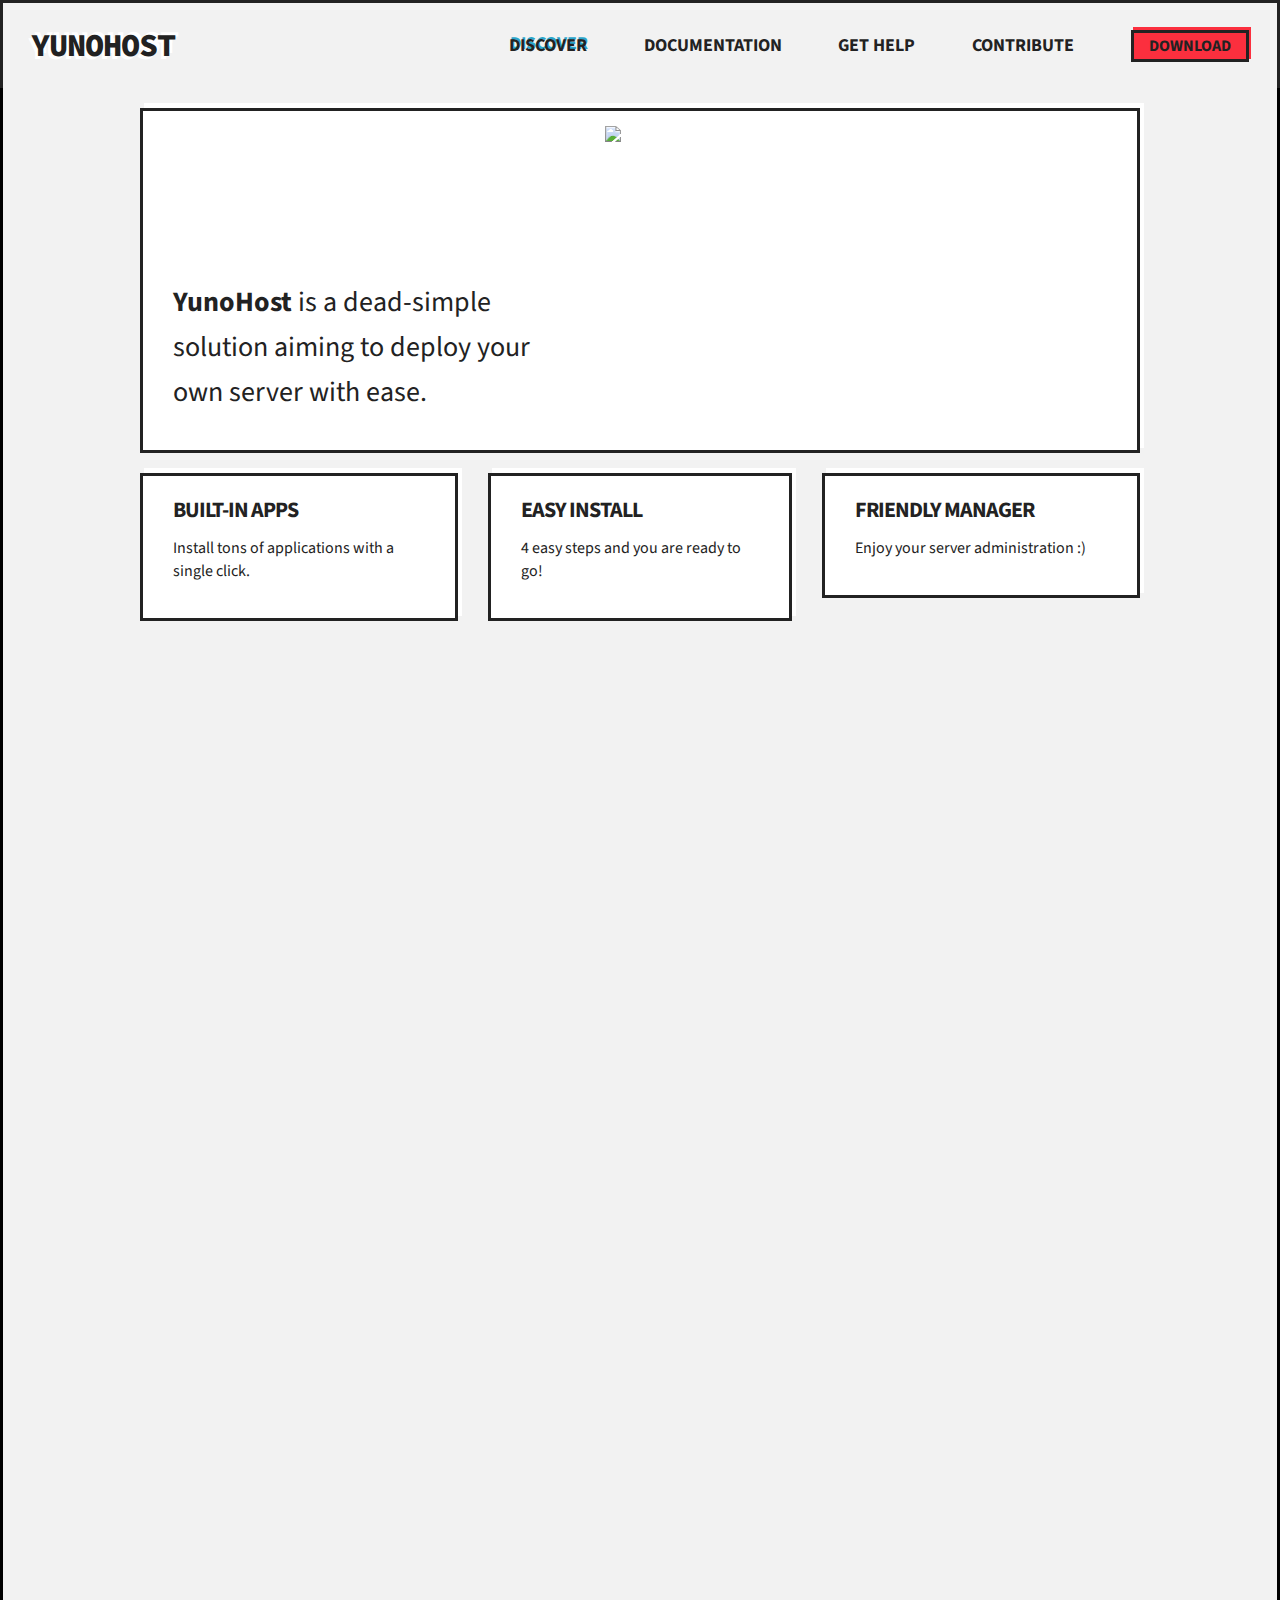
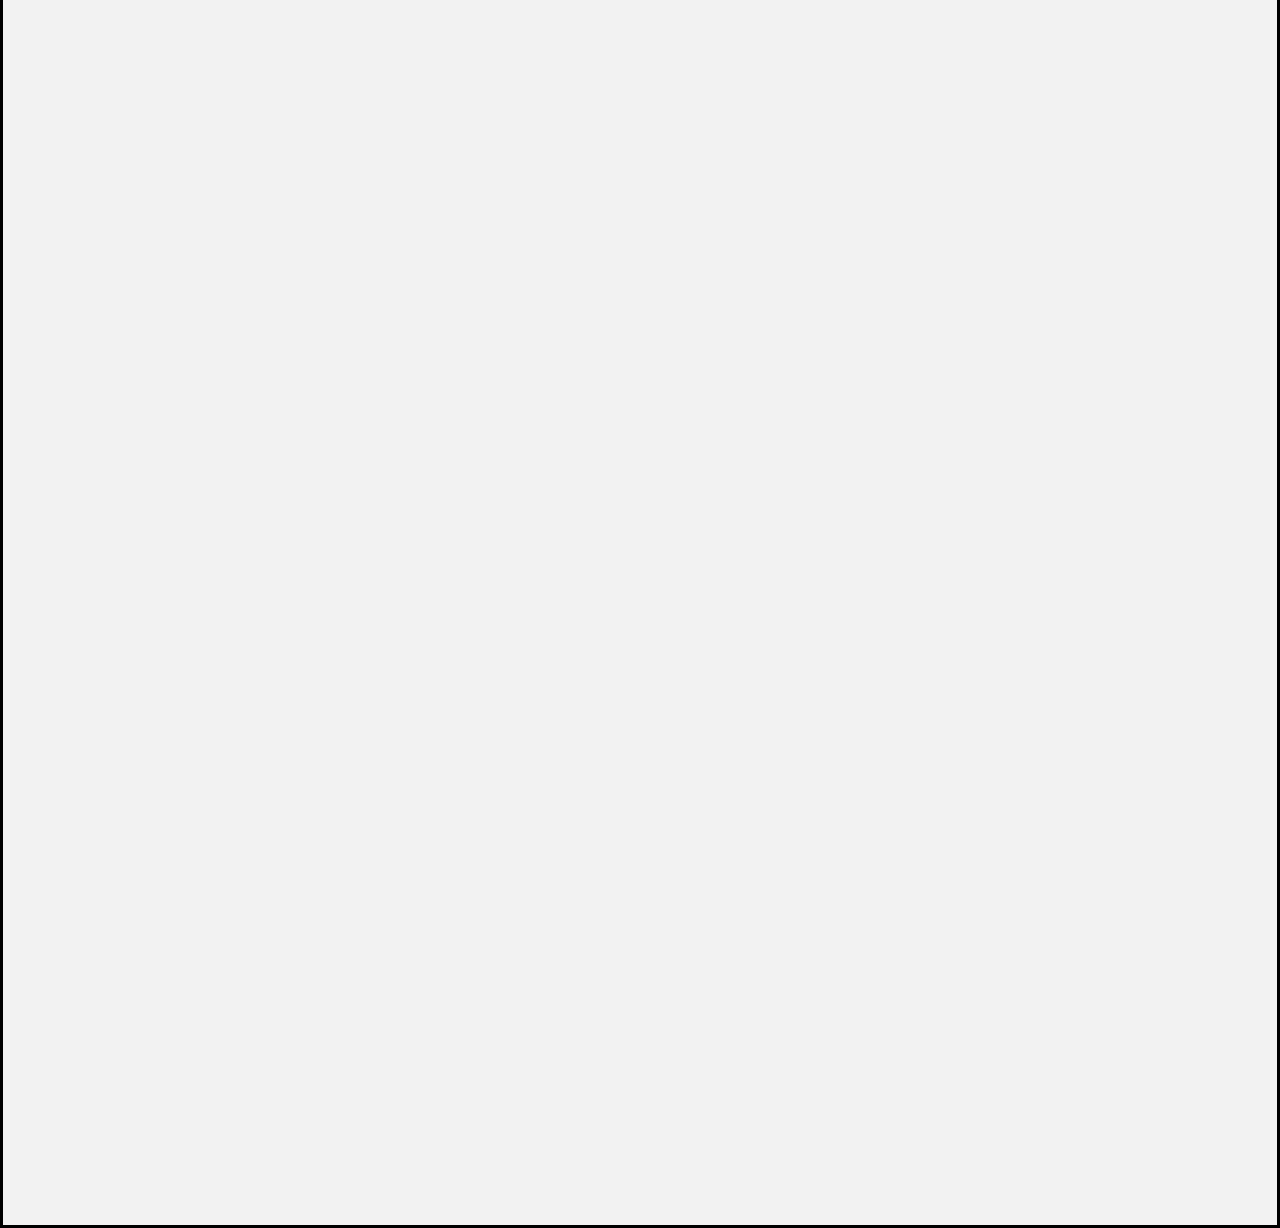
==== index.html @ bb26771c "init" ====
<!DOCTYPE html>
<!--[if IE 8]> 				 <html class="no-js lt-ie9" lang="en"> <![endif]-->
<!--[if gt IE 8]><!--> <html class="no-js" lang="en"> <!--<![endif]-->

<head>
	<meta charset="utf-8" />
  <meta name="viewport" content="width=device-width" />
  <title>Foundation 4</title>

  <link rel="stylesheet" href="stylesheets/normalize.css" />
  <link rel="stylesheet" href="stylesheets/app.css" />

  <script src="javascripts/vendor/custom.modernizr.js"></script>
</head>
<body>

    <div id="top-bar-container" class="fixed">
      <nav class="top-bar" style="">
      <ul class="title-area">
        <!-- Title Area -->
        <li class="name">
          <h1><a href="/">YUNOHOST</a></h1>
        </li>
        <!-- Remove the class "menu-icon" to get rid of menu icon. Take out "Menu" to just have icon alone -->
        <li class="toggle-topbar menu-icon"><a href="#"><span>Menu</span></a></li>
      </ul>


    <section class="top-bar-section">
        <!-- Right Nav Section -->
        <ul class="right">
          <li class="active"><a href="#">Discover</a></li>
          <li><a href="#">Documentation</a></li>
          <li><a href="#">Get help</a></li>
          <li><a href="#">Contribute</a></li>
          <li class="has-form">
            <a href="#" class="success button">Download</a>
          </li>
        </ul>
     </section>
     </nav>
    </div>

	<div class="row" id="container">
		<div class="large-12 columns white stroked">
                <div class="large-5 columns" class="padding-kill">
                    <p><span class="big"><span class="hide-fir-small"><br /><br /><br /></span><span class="bold">YunoHost</span> is a dead-simple solution aiming to deploy your own server with ease.</span></p>
                </div>
                <div class="large-7 columns" class="padding-kill">
                    <img class="margin-kill" src="http://dummyimage.com/532x470">
                </div>
                <div class="clear"></div>
		</div>
        <div class="large-4 columns" style="padding-left: 0">
            <div class="white stroked">
                <h4>Built-in apps</h4>
                <div>Install tons of applications with a single click.</div>
                <p></p>
            </div>
        </div>
        <div class="large-4 columns">
            <div class="white stroked">
                <h4>Easy install</h4>
                <div>4 easy steps and you are ready to go!</div>
                <p></p>
            </div>
        </div>
        <div class="large-4 columns" style="padding-right: 0">
            <div class="white stroked">
                <h4>Friendly manager</h4>
                <div>Enjoy your server administration :)</div>
                <p></p>
            </div>
        </div>
        <br /><br /><br /><br /><br /><br /><br />
        <br /><br /><br /><br /><br /><br /><br />
        <br /><br /><br /><br /><br /><br /><br />
        <br /><br /><br /><br /><br /><br /><br />
        <br /><br /><br /><br /><br /><br /><br />
        <br /><br /><br /><br /><br /><br /><br />
        <br /><br /><br /><br /><br /><br /><br />
        <br /><br /><br /><br /><br /><br /><br />
        <br /><br /><br /><br /><br /><br /><br />
        <br /><br /><br /><br /><br /><br /><br />
        <br /><br /><br /><br /><br /><br /><br />
        <br /><br /><br /><br /><br /><br /><br />
        <br /><br /><br /><br /><br /><br /><br />
        <br /><br /><br /><br /><br /><br /><br />
        <br /><br /><br /><br /><br /><br /><br />
        <br /><br /><br /><br /><br /><br /><br />
        <br /><br /><br /><br /><br /><br /><br />
	</div>

  <script>
  document.write('<script src=' +
  ('__proto__' in {} ? 'javascripts/vendor/zepto' : 'javascripts/vendor/jquery') +
  '.js><\/script>')
  </script>
  <script src="javascripts/foundation/foundation.js"></script>
  <script src="javascripts/foundation/foundation.section.js"></script>
  <script src="javascripts/foundation/foundation.placeholder.js"></script>
  <script src="javascripts/foundation/foundation.forms.js"></script>
  <script src="javascripts/foundation/foundation.dropdown.js"></script>
  <script src="javascripts/foundation/foundation.alerts.js"></script>
  <script src="javascripts/foundation/foundation.cookie.js"></script>
  <script src="javascripts/foundation/foundation.tooltips.js"></script>
  <script src="javascripts/foundation/foundation.reveal.js"></script>
  <script src="javascripts/foundation/foundation.magellan.js"></script>
  <script src="javascripts/foundation/foundation.orbit.js"></script>
  <script src="javascripts/foundation/foundation.joyride.js"></script>
  <script src="javascripts/foundation/foundation.topbar.js"></script>
  <script src="javascripts/foundation/foundation.clearing.js"></script>
  <script src="javascripts/all.js"></script>
  <script>
    $(document).foundation();
  </script>
</body>
</html>
---- stylesheets/app.css ----
@import url(http://fonts.googleapis.com/css?family=Source+Sans+Pro:400,200,300,300italic,200italic,400italic,600,600italic,700,700italic,900,900italic);
@import url(http://fonts.googleapis.com/css?family=Source+Code+Pro:400,200,300,500,600,700,900);
/* line 4, ../../../../../home/alexis/.gem/ruby/1.9.1/gems/zurb-foundation-4.0.4/scss/foundation/components/_global.scss */
*,
*:before,
*:after {
  -moz-box-sizing: border-box;
  -webkit-box-sizing: border-box;
  box-sizing: border-box;
}

/* line 9, ../../../../../home/alexis/.gem/ruby/1.9.1/gems/zurb-foundation-4.0.4/scss/foundation/components/_global.scss */
html,
body {
  font-size: 16px;
}

/* line 12, ../../../../../home/alexis/.gem/ruby/1.9.1/gems/zurb-foundation-4.0.4/scss/foundation/components/_global.scss */
body {
  background: white;
  color: #222222;
  padding: 0;
  margin: 0;
  font-family: "Source Sans Pro", "Helvetica Neue", "Helvetica", Helvetica, Arial, sans-serif;
  font-weight: normal;
  font-style: normal;
  line-height: 1;
  position: relative;
  -webkit-font-smoothing: antialiased;
}

/* line 28, ../../../../../home/alexis/.gem/ruby/1.9.1/gems/zurb-foundation-4.0.4/scss/foundation/components/_global.scss */
img,
object,
embed {
  max-width: 100%;
  height: auto;
}

/* line 31, ../../../../../home/alexis/.gem/ruby/1.9.1/gems/zurb-foundation-4.0.4/scss/foundation/components/_global.scss */
object,
embed {
  height: 100%;
}

/* line 32, ../../../../../home/alexis/.gem/ruby/1.9.1/gems/zurb-foundation-4.0.4/scss/foundation/components/_global.scss */
img {
  -ms-interpolation-mode: bicubic;
}

/* line 38, ../../../../../home/alexis/.gem/ruby/1.9.1/gems/zurb-foundation-4.0.4/scss/foundation/components/_global.scss */
#map_canvas img,
#map_canvas embed,
#map_canvas object,
.map_canvas img,
.map_canvas embed,
.map_canvas object {
  max-width: none !important;
}

/* line 43, ../../../../../home/alexis/.gem/ruby/1.9.1/gems/zurb-foundation-4.0.4/scss/foundation/components/_global.scss */
.left {
  float: left;
}

/* line 44, ../../../../../home/alexis/.gem/ruby/1.9.1/gems/zurb-foundation-4.0.4/scss/foundation/components/_global.scss */
.right {
  float: right;
}

/* line 45, ../../../../../home/alexis/.gem/ruby/1.9.1/gems/zurb-foundation-4.0.4/scss/foundation/components/_global.scss */
.text-left {
  text-align: left;
}

/* line 46, ../../../../../home/alexis/.gem/ruby/1.9.1/gems/zurb-foundation-4.0.4/scss/foundation/components/_global.scss */
.text-right {
  text-align: right;
}

/* line 47, ../../../../../home/alexis/.gem/ruby/1.9.1/gems/zurb-foundation-4.0.4/scss/foundation/components/_global.scss */
.text-center {
  text-align: center;
}

/* line 48, ../../../../../home/alexis/.gem/ruby/1.9.1/gems/zurb-foundation-4.0.4/scss/foundation/components/_global.scss */
.text-justify {
  text-align: justify;
}

/* line 49, ../../../../../home/alexis/.gem/ruby/1.9.1/gems/zurb-foundation-4.0.4/scss/foundation/components/_global.scss */
.hide {
  display: none;
}

/* line 52, ../../../../../home/alexis/.gem/ruby/1.9.1/gems/zurb-foundation-4.0.4/scss/foundation/components/_global.scss */
img {
  display: block;
}

/* line 59, ../../../../../home/alexis/.gem/ruby/1.9.1/gems/zurb-foundation-4.0.4/scss/foundation/components/_global.scss */
textarea {
  height: auto;
  min-height: 50px;
}

/* line 62, ../../../../../home/alexis/.gem/ruby/1.9.1/gems/zurb-foundation-4.0.4/scss/foundation/components/_global.scss */
select {
  width: 100%;
}

/* Grid HTML Classes */
/* line 105, ../../../../../home/alexis/.gem/ruby/1.9.1/gems/zurb-foundation-4.0.4/scss/foundation/components/_grid.scss */
.row {
  width: 100%;
  margin-left: auto;
  margin-right: auto;
  margin-top: 0;
  margin-bottom: 0;
  max-width: 62.5em;
  *zoom: 1;
}
/* line 168, ../../../../../home/alexis/.gem/ruby/1.9.1/gems/zurb-foundation-4.0.4/scss/foundation/_foundation-global.scss */
.row:before, .row:after {
  content: " ";
  display: table;
}
/* line 169, ../../../../../home/alexis/.gem/ruby/1.9.1/gems/zurb-foundation-4.0.4/scss/foundation/_foundation-global.scss */
.row:after {
  clear: both;
}
/* line 109, ../../../../../home/alexis/.gem/ruby/1.9.1/gems/zurb-foundation-4.0.4/scss/foundation/components/_grid.scss */
.row .column,
.row .columns {
  position: relative;
  padding-left: 0.9375em;
  padding-right: 0.9375em;
  width: 100%;
}
/* line 113, ../../../../../home/alexis/.gem/ruby/1.9.1/gems/zurb-foundation-4.0.4/scss/foundation/components/_grid.scss */
.row.collapse .column,
.row.collapse .columns {
  position: relative;
  padding-left: 0;
  padding-right: 0;
}
/* line 116, ../../../../../home/alexis/.gem/ruby/1.9.1/gems/zurb-foundation-4.0.4/scss/foundation/components/_grid.scss */
.row .row {
  width: auto;
  margin-left: -0.9375em;
  margin-right: -0.9375em;
  margin-top: 0;
  margin-bottom: 0;
  max-width: none;
  *zoom: 1;
}
/* line 168, ../../../../../home/alexis/.gem/ruby/1.9.1/gems/zurb-foundation-4.0.4/scss/foundation/_foundation-global.scss */
.row .row:before, .row .row:after {
  content: " ";
  display: table;
}
/* line 169, ../../../../../home/alexis/.gem/ruby/1.9.1/gems/zurb-foundation-4.0.4/scss/foundation/_foundation-global.scss */
.row .row:after {
  clear: both;
}
/* line 117, ../../../../../home/alexis/.gem/ruby/1.9.1/gems/zurb-foundation-4.0.4/scss/foundation/components/_grid.scss */
.row .row.collapse {
  width: auto;
  margin: 0;
  max-width: none;
  *zoom: 1;
}
/* line 168, ../../../../../home/alexis/.gem/ruby/1.9.1/gems/zurb-foundation-4.0.4/scss/foundation/_foundation-global.scss */
.row .row.collapse:before, .row .row.collapse:after {
  content: " ";
  display: table;
}
/* line 169, ../../../../../home/alexis/.gem/ruby/1.9.1/gems/zurb-foundation-4.0.4/scss/foundation/_foundation-global.scss */
.row .row.collapse:after {
  clear: both;
}

@media only screen {
  /* line 124, ../../../../../home/alexis/.gem/ruby/1.9.1/gems/zurb-foundation-4.0.4/scss/foundation/components/_grid.scss */
  .row .column,
  .row .columns {
    position: relative;
    padding-left: 0.9375em;
    padding-right: 0.9375em;
    float: left;
  }

  /* line 127, ../../../../../home/alexis/.gem/ruby/1.9.1/gems/zurb-foundation-4.0.4/scss/foundation/components/_grid.scss */
  .row .small-1 {
    position: relative;
    width: 8.33333%;
  }

  /* line 127, ../../../../../home/alexis/.gem/ruby/1.9.1/gems/zurb-foundation-4.0.4/scss/foundation/components/_grid.scss */
  .row .small-2 {
    position: relative;
    width: 16.66667%;
  }

  /* line 127, ../../../../../home/alexis/.gem/ruby/1.9.1/gems/zurb-foundation-4.0.4/scss/foundation/components/_grid.scss */
  .row .small-3 {
    position: relative;
    width: 25%;
  }

  /* line 127, ../../../../../home/alexis/.gem/ruby/1.9.1/gems/zurb-foundation-4.0.4/scss/foundation/components/_grid.scss */
  .row .small-4 {
    position: relative;
    width: 33.33333%;
  }

  /* line 127, ../../../../../home/alexis/.gem/ruby/1.9.1/gems/zurb-foundation-4.0.4/scss/foundation/components/_grid.scss */
  .row .small-5 {
    position: relative;
    width: 41.66667%;
  }

  /* line 127, ../../../../../home/alexis/.gem/ruby/1.9.1/gems/zurb-foundation-4.0.4/scss/foundation/components/_grid.scss */
  .row .small-6 {
    position: relative;
    width: 50%;
  }

  /* line 127, ../../../../../home/alexis/.gem/ruby/1.9.1/gems/zurb-foundation-4.0.4/scss/foundation/components/_grid.scss */
  .row .small-7 {
    position: relative;
    width: 58.33333%;
  }

  /* line 127, ../../../../../home/alexis/.gem/ruby/1.9.1/gems/zurb-foundation-4.0.4/scss/foundation/components/_grid.scss */
  .row .small-8 {
    position: relative;
    width: 66.66667%;
  }

  /* line 127, ../../../../../home/alexis/.gem/ruby/1.9.1/gems/zurb-foundation-4.0.4/scss/foundation/components/_grid.scss */
  .row .small-9 {
    position: relative;
    width: 75%;
  }

  /* line 127, ../../../../../home/alexis/.gem/ruby/1.9.1/gems/zurb-foundation-4.0.4/scss/foundation/components/_grid.scss */
  .row .small-10 {
    position: relative;
    width: 83.33333%;
  }

  /* line 127, ../../../../../home/alexis/.gem/ruby/1.9.1/gems/zurb-foundation-4.0.4/scss/foundation/components/_grid.scss */
  .row .small-11 {
    position: relative;
    width: 91.66667%;
  }

  /* line 127, ../../../../../home/alexis/.gem/ruby/1.9.1/gems/zurb-foundation-4.0.4/scss/foundation/components/_grid.scss */
  .row .small-12 {
    position: relative;
    width: 100%;
  }

  /* line 131, ../../../../../home/alexis/.gem/ruby/1.9.1/gems/zurb-foundation-4.0.4/scss/foundation/components/_grid.scss */
  .row .small-offset-1 {
    position: relative;
    margin-left: 8.33333%;
  }

  /* line 131, ../../../../../home/alexis/.gem/ruby/1.9.1/gems/zurb-foundation-4.0.4/scss/foundation/components/_grid.scss */
  .row .small-offset-2 {
    position: relative;
    margin-left: 16.66667%;
  }

  /* line 131, ../../../../../home/alexis/.gem/ruby/1.9.1/gems/zurb-foundation-4.0.4/scss/foundation/components/_grid.scss */
  .row .small-offset-3 {
    position: relative;
    margin-left: 25%;
  }

  /* line 131, ../../../../../home/alexis/.gem/ruby/1.9.1/gems/zurb-foundation-4.0.4/scss/foundation/components/_grid.scss */
  .row .small-offset-4 {
    position: relative;
    margin-left: 33.33333%;
  }

  /* line 131, ../../../../../home/alexis/.gem/ruby/1.9.1/gems/zurb-foundation-4.0.4/scss/foundation/components/_grid.scss */
  .row .small-offset-5 {
    position: relative;
    margin-left: 41.66667%;
  }

  /* line 131, ../../../../../home/alexis/.gem/ruby/1.9.1/gems/zurb-foundation-4.0.4/scss/foundation/components/_grid.scss */
  .row .small-offset-6 {
    position: relative;
    margin-left: 50%;
  }

  /* line 131, ../../../../../home/alexis/.gem/ruby/1.9.1/gems/zurb-foundation-4.0.4/scss/foundation/components/_grid.scss */
  .row .small-offset-7 {
    position: relative;
    margin-left: 58.33333%;
  }

  /* line 131, ../../../../../home/alexis/.gem/ruby/1.9.1/gems/zurb-foundation-4.0.4/scss/foundation/components/_grid.scss */
  .row .small-offset-8 {
    position: relative;
    margin-left: 66.66667%;
  }

  /* line 131, ../../../../../home/alexis/.gem/ruby/1.9.1/gems/zurb-foundation-4.0.4/scss/foundation/components/_grid.scss */
  .row .small-offset-9 {
    position: relative;
    margin-left: 75%;
  }

  /* line 131, ../../../../../home/alexis/.gem/ruby/1.9.1/gems/zurb-foundation-4.0.4/scss/foundation/components/_grid.scss */
  .row .small-offset-10 {
    position: relative;
    margin-left: 83.33333%;
  }

  /* line 134, ../../../../../home/alexis/.gem/ruby/1.9.1/gems/zurb-foundation-4.0.4/scss/foundation/components/_grid.scss */
  [class*="column"] + [class*="column"]:last-child {
    float: right;
  }

  /* line 135, ../../../../../home/alexis/.gem/ruby/1.9.1/gems/zurb-foundation-4.0.4/scss/foundation/components/_grid.scss */
  [class*="column"] + [class*="column"].end {
    float: left;
  }

  /* line 138, ../../../../../home/alexis/.gem/ruby/1.9.1/gems/zurb-foundation-4.0.4/scss/foundation/components/_grid.scss */
  .column.small-centered,
  .columns.small-centered {
    position: relative;
    margin-left: auto;
    margin-right: auto;
    float: none;
  }
}
/* Styles for screens that are atleast 768px; */
@media only screen and (min-width: 48em) {
  /* line 145, ../../../../../home/alexis/.gem/ruby/1.9.1/gems/zurb-foundation-4.0.4/scss/foundation/components/_grid.scss */
  .row .large-1 {
    position: relative;
    width: 8.33333%;
  }

  /* line 145, ../../../../../home/alexis/.gem/ruby/1.9.1/gems/zurb-foundation-4.0.4/scss/foundation/components/_grid.scss */
  .row .large-2 {
    position: relative;
    width: 16.66667%;
  }

  /* line 145, ../../../../../home/alexis/.gem/ruby/1.9.1/gems/zurb-foundation-4.0.4/scss/foundation/components/_grid.scss */
  .row .large-3 {
    position: relative;
    width: 25%;
  }

  /* line 145, ../../../../../home/alexis/.gem/ruby/1.9.1/gems/zurb-foundation-4.0.4/scss/foundation/components/_grid.scss */
  .row .large-4 {
    position: relative;
    width: 33.33333%;
  }

  /* line 145, ../../../../../home/alexis/.gem/ruby/1.9.1/gems/zurb-foundation-4.0.4/scss/foundation/components/_grid.scss */
  .row .large-5 {
    position: relative;
    width: 41.66667%;
  }

  /* line 145, ../../../../../home/alexis/.gem/ruby/1.9.1/gems/zurb-foundation-4.0.4/scss/foundation/components/_grid.scss */
  .row .large-6 {
    position: relative;
    width: 50%;
  }

  /* line 145, ../../../../../home/alexis/.gem/ruby/1.9.1/gems/zurb-foundation-4.0.4/scss/foundation/components/_grid.scss */
  .row .large-7 {
    position: relative;
    width: 58.33333%;
  }

  /* line 145, ../../../../../home/alexis/.gem/ruby/1.9.1/gems/zurb-foundation-4.0.4/scss/foundation/components/_grid.scss */
  .row .large-8 {
    position: relative;
    width: 66.66667%;
  }

  /* line 145, ../../../../../home/alexis/.gem/ruby/1.9.1/gems/zurb-foundation-4.0.4/scss/foundation/components/_grid.scss */
  .row .large-9 {
    position: relative;
    width: 75%;
  }

  /* line 145, ../../../../../home/alexis/.gem/ruby/1.9.1/gems/zurb-foundation-4.0.4/scss/foundation/components/_grid.scss */
  .row .large-10 {
    position: relative;
    width: 83.33333%;
  }

  /* line 145, ../../../../../home/alexis/.gem/ruby/1.9.1/gems/zurb-foundation-4.0.4/scss/foundation/components/_grid.scss */
  .row .large-11 {
    position: relative;
    width: 91.66667%;
  }

  /* line 145, ../../../../../home/alexis/.gem/ruby/1.9.1/gems/zurb-foundation-4.0.4/scss/foundation/components/_grid.scss */
  .row .large-12 {
    position: relative;
    width: 100%;
  }

  /* line 149, ../../../../../home/alexis/.gem/ruby/1.9.1/gems/zurb-foundation-4.0.4/scss/foundation/components/_grid.scss */
  .row .large-offset-1 {
    position: relative;
    margin-left: 8.33333%;
  }

  /* line 149, ../../../../../home/alexis/.gem/ruby/1.9.1/gems/zurb-foundation-4.0.4/scss/foundation/components/_grid.scss */
  .row .large-offset-2 {
    position: relative;
    margin-left: 16.66667%;
  }

  /* line 149, ../../../../../home/alexis/.gem/ruby/1.9.1/gems/zurb-foundation-4.0.4/scss/foundation/components/_grid.scss */
  .row .large-offset-3 {
    position: relative;
    margin-left: 25%;
  }

  /* line 149, ../../../../../home/alexis/.gem/ruby/1.9.1/gems/zurb-foundation-4.0.4/scss/foundation/components/_grid.scss */
  .row .large-offset-4 {
    position: relative;
    margin-left: 33.33333%;
  }

  /* line 149, ../../../../../home/alexis/.gem/ruby/1.9.1/gems/zurb-foundation-4.0.4/scss/foundation/components/_grid.scss */
  .row .large-offset-5 {
    position: relative;
    margin-left: 41.66667%;
  }

  /* line 149, ../../../../../home/alexis/.gem/ruby/1.9.1/gems/zurb-foundation-4.0.4/scss/foundation/components/_grid.scss */
  .row .large-offset-6 {
    position: relative;
    margin-left: 50%;
  }

  /* line 149, ../../../../../home/alexis/.gem/ruby/1.9.1/gems/zurb-foundation-4.0.4/scss/foundation/components/_grid.scss */
  .row .large-offset-7 {
    position: relative;
    margin-left: 58.33333%;
  }

  /* line 149, ../../../../../home/alexis/.gem/ruby/1.9.1/gems/zurb-foundation-4.0.4/scss/foundation/components/_grid.scss */
  .row .large-offset-8 {
    position: relative;
    margin-left: 66.66667%;
  }

  /* line 149, ../../../../../home/alexis/.gem/ruby/1.9.1/gems/zurb-foundation-4.0.4/scss/foundation/components/_grid.scss */
  .row .large-offset-9 {
    position: relative;
    margin-left: 75%;
  }

  /* line 149, ../../../../../home/alexis/.gem/ruby/1.9.1/gems/zurb-foundation-4.0.4/scss/foundation/components/_grid.scss */
  .row .large-offset-10 {
    position: relative;
    margin-left: 83.33333%;
  }

  /* line 153, ../../../../../home/alexis/.gem/ruby/1.9.1/gems/zurb-foundation-4.0.4/scss/foundation/components/_grid.scss */
  .push-2 {
    position: relative;
    left: 16.66667%;
    right: auto;
  }

  /* line 154, ../../../../../home/alexis/.gem/ruby/1.9.1/gems/zurb-foundation-4.0.4/scss/foundation/components/_grid.scss */
  .pull-2 {
    position: relative;
    right: 16.66667%;
    left: auto;
  }

  /* line 153, ../../../../../home/alexis/.gem/ruby/1.9.1/gems/zurb-foundation-4.0.4/scss/foundation/components/_grid.scss */
  .push-3 {
    position: relative;
    left: 25%;
    right: auto;
  }

  /* line 154, ../../../../../home/alexis/.gem/ruby/1.9.1/gems/zurb-foundation-4.0.4/scss/foundation/components/_grid.scss */
  .pull-3 {
    position: relative;
    right: 25%;
    left: auto;
  }

  /* line 153, ../../../../../home/alexis/.gem/ruby/1.9.1/gems/zurb-foundation-4.0.4/scss/foundation/components/_grid.scss */
  .push-4 {
    position: relative;
    left: 33.33333%;
    right: auto;
  }

  /* line 154, ../../../../../home/alexis/.gem/ruby/1.9.1/gems/zurb-foundation-4.0.4/scss/foundation/components/_grid.scss */
  .pull-4 {
    position: relative;
    right: 33.33333%;
    left: auto;
  }

  /* line 153, ../../../../../home/alexis/.gem/ruby/1.9.1/gems/zurb-foundation-4.0.4/scss/foundation/components/_grid.scss */
  .push-5 {
    position: relative;
    left: 41.66667%;
    right: auto;
  }

  /* line 154, ../../../../../home/alexis/.gem/ruby/1.9.1/gems/zurb-foundation-4.0.4/scss/foundation/components/_grid.scss */
  .pull-5 {
    position: relative;
    right: 41.66667%;
    left: auto;
  }

  /* line 153, ../../../../../home/alexis/.gem/ruby/1.9.1/gems/zurb-foundation-4.0.4/scss/foundation/components/_grid.scss */
  .push-6 {
    position: relative;
    left: 50%;
    right: auto;
  }

  /* line 154, ../../../../../home/alexis/.gem/ruby/1.9.1/gems/zurb-foundation-4.0.4/scss/foundation/components/_grid.scss */
  .pull-6 {
    position: relative;
    right: 50%;
    left: auto;
  }

  /* line 153, ../../../../../home/alexis/.gem/ruby/1.9.1/gems/zurb-foundation-4.0.4/scss/foundation/components/_grid.scss */
  .push-7 {
    position: relative;
    left: 58.33333%;
    right: auto;
  }

  /* line 154, ../../../../../home/alexis/.gem/ruby/1.9.1/gems/zurb-foundation-4.0.4/scss/foundation/components/_grid.scss */
  .pull-7 {
    position: relative;
    right: 58.33333%;
    left: auto;
  }

  /* line 153, ../../../../../home/alexis/.gem/ruby/1.9.1/gems/zurb-foundation-4.0.4/scss/foundation/components/_grid.scss */
  .push-8 {
    position: relative;
    left: 66.66667%;
    right: auto;
  }

  /* line 154, ../../../../../home/alexis/.gem/ruby/1.9.1/gems/zurb-foundation-4.0.4/scss/foundation/components/_grid.scss */
  .pull-8 {
    position: relative;
    right: 66.66667%;
    left: auto;
  }

  /* line 153, ../../../../../home/alexis/.gem/ruby/1.9.1/gems/zurb-foundation-4.0.4/scss/foundation/components/_grid.scss */
  .push-9 {
    position: relative;
    left: 75%;
    right: auto;
  }

  /* line 154, ../../../../../home/alexis/.gem/ruby/1.9.1/gems/zurb-foundation-4.0.4/scss/foundation/components/_grid.scss */
  .pull-9 {
    position: relative;
    right: 75%;
    left: auto;
  }

  /* line 153, ../../../../../home/alexis/.gem/ruby/1.9.1/gems/zurb-foundation-4.0.4/scss/foundation/components/_grid.scss */
  .push-10 {
    position: relative;
    left: 83.33333%;
    right: auto;
  }

  /* line 154, ../../../../../home/alexis/.gem/ruby/1.9.1/gems/zurb-foundation-4.0.4/scss/foundation/components/_grid.scss */
  .pull-10 {
    position: relative;
    right: 83.33333%;
    left: auto;
  }

  /* line 158, ../../../../../home/alexis/.gem/ruby/1.9.1/gems/zurb-foundation-4.0.4/scss/foundation/components/_grid.scss */
  .small-push-2 {
    left: inherit;
  }

  /* line 159, ../../../../../home/alexis/.gem/ruby/1.9.1/gems/zurb-foundation-4.0.4/scss/foundation/components/_grid.scss */
  .small-pull-2 {
    right: inherit;
  }

  /* line 158, ../../../../../home/alexis/.gem/ruby/1.9.1/gems/zurb-foundation-4.0.4/scss/foundation/components/_grid.scss */
  .small-push-3 {
    left: inherit;
  }

  /* line 159, ../../../../../home/alexis/.gem/ruby/1.9.1/gems/zurb-foundation-4.0.4/scss/foundation/components/_grid.scss */
  .small-pull-3 {
    right: inherit;
  }

  /* line 158, ../../../../../home/alexis/.gem/ruby/1.9.1/gems/zurb-foundation-4.0.4/scss/foundation/components/_grid.scss */
  .small-push-4 {
    left: inherit;
  }

  /* line 159, ../../../../../home/alexis/.gem/ruby/1.9.1/gems/zurb-foundation-4.0.4/scss/foundation/components/_grid.scss */
  .small-pull-4 {
    right: inherit;
  }

  /* line 158, ../../../../../home/alexis/.gem/ruby/1.9.1/gems/zurb-foundation-4.0.4/scss/foundation/components/_grid.scss */
  .small-push-5 {
    left: inherit;
  }

  /* line 159, ../../../../../home/alexis/.gem/ruby/1.9.1/gems/zurb-foundation-4.0.4/scss/foundation/components/_grid.scss */
  .small-pull-5 {
    right: inherit;
  }

  /* line 158, ../../../../../home/alexis/.gem/ruby/1.9.1/gems/zurb-foundation-4.0.4/scss/foundation/components/_grid.scss */
  .small-push-6 {
    left: inherit;
  }

  /* line 159, ../../../../../home/alexis/.gem/ruby/1.9.1/gems/zurb-foundation-4.0.4/scss/foundation/components/_grid.scss */
  .small-pull-6 {
    right: inherit;
  }

  /* line 158, ../../../../../home/alexis/.gem/ruby/1.9.1/gems/zurb-foundation-4.0.4/scss/foundation/components/_grid.scss */
  .small-push-7 {
    left: inherit;
  }

  /* line 159, ../../../../../home/alexis/.gem/ruby/1.9.1/gems/zurb-foundation-4.0.4/scss/foundation/components/_grid.scss */
  .small-pull-7 {
    right: inherit;
  }

  /* line 158, ../../../../../home/alexis/.gem/ruby/1.9.1/gems/zurb-foundation-4.0.4/scss/foundation/components/_grid.scss */
  .small-push-8 {
    left: inherit;
  }

  /* line 159, ../../../../../home/alexis/.gem/ruby/1.9.1/gems/zurb-foundation-4.0.4/scss/foundation/components/_grid.scss */
  .small-pull-8 {
    right: inherit;
  }

  /* line 158, ../../../../../home/alexis/.gem/ruby/1.9.1/gems/zurb-foundation-4.0.4/scss/foundation/components/_grid.scss */
  .small-push-9 {
    left: inherit;
  }

  /* line 159, ../../../../../home/alexis/.gem/ruby/1.9.1/gems/zurb-foundation-4.0.4/scss/foundation/components/_grid.scss */
  .small-pull-9 {
    right: inherit;
  }

  /* line 158, ../../../../../home/alexis/.gem/ruby/1.9.1/gems/zurb-foundation-4.0.4/scss/foundation/components/_grid.scss */
  .small-push-10 {
    left: inherit;
  }

  /* line 159, ../../../../../home/alexis/.gem/ruby/1.9.1/gems/zurb-foundation-4.0.4/scss/foundation/components/_grid.scss */
  .small-pull-10 {
    right: inherit;
  }

  /* line 163, ../../../../../home/alexis/.gem/ruby/1.9.1/gems/zurb-foundation-4.0.4/scss/foundation/components/_grid.scss */
  .column.large-centered,
  .columns.large-centered {
    position: relative;
    margin-left: auto;
    margin-right: auto;
    float: none;
  }
}
/* Foundation Visibility HTML Classes */
@media only screen {
  /* line 9, ../../../../../home/alexis/.gem/ruby/1.9.1/gems/zurb-foundation-4.0.4/scss/foundation/components/_visibility.scss */
  .show-for-small,
  .show-for-medium-down,
  .show-for-large-down {
    display: inherit !important;
  }

  /* line 15, ../../../../../home/alexis/.gem/ruby/1.9.1/gems/zurb-foundation-4.0.4/scss/foundation/components/_visibility.scss */
  .show-for-medium,
  .show-for-medium-up,
  .show-for-large,
  .show-for-large-up,
  .show-for-xlarge {
    display: none !important;
  }

  /* line 21, ../../../../../home/alexis/.gem/ruby/1.9.1/gems/zurb-foundation-4.0.4/scss/foundation/components/_visibility.scss */
  .hide-for-medium,
  .hide-for-medium-up,
  .hide-for-large,
  .hide-for-large-up,
  .hide-for-xlarge {
    display: inherit !important;
  }

  /* line 25, ../../../../../home/alexis/.gem/ruby/1.9.1/gems/zurb-foundation-4.0.4/scss/foundation/components/_visibility.scss */
  .hide-for-small,
  .hide-for-medium-down,
  .hide-for-large-down {
    display: none !important;
  }
}
/* Medium Displays: 768px - 1279px */
@media only screen and (min-width: 48em) {
  /* line 33, ../../../../../home/alexis/.gem/ruby/1.9.1/gems/zurb-foundation-4.0.4/scss/foundation/components/_visibility.scss */
  .show-for-medium,
  .show-for-medium-down,
  .show-for-medium-up,
  .show-for-large-down {
    display: inherit !important;
  }

  /* line 37, ../../../../../home/alexis/.gem/ruby/1.9.1/gems/zurb-foundation-4.0.4/scss/foundation/components/_visibility.scss */
  .show-for-small,
  .show-for-large,
  .show-for-large-up {
    display: none !important;
  }

  /* line 41, ../../../../../home/alexis/.gem/ruby/1.9.1/gems/zurb-foundation-4.0.4/scss/foundation/components/_visibility.scss */
  .hide-for-small,
  .hide-for-large,
  .hide-for-large-up {
    display: inherit !important;
  }

  /* line 46, ../../../../../home/alexis/.gem/ruby/1.9.1/gems/zurb-foundation-4.0.4/scss/foundation/components/_visibility.scss */
  .hide-for-medium,
  .hide-for-medium-down,
  .hide-for-medium-up,
  .hide-for-large-down {
    display: none !important;
  }
}
/* Large Displays: 1280px - 1440px */
@media only screen and (min-width: 80em) {
  /* line 55, ../../../../../home/alexis/.gem/ruby/1.9.1/gems/zurb-foundation-4.0.4/scss/foundation/components/_visibility.scss */
  .show-for-medium-down,
  .show-for-medium-up,
  .show-for-large,
  .show-for-large-down,
  .show-for-large-up {
    display: inherit !important;
  }

  /* line 58, ../../../../../home/alexis/.gem/ruby/1.9.1/gems/zurb-foundation-4.0.4/scss/foundation/components/_visibility.scss */
  .show-for-small,
  .show-for-medium {
    display: none !important;
  }

  /* line 61, ../../../../../home/alexis/.gem/ruby/1.9.1/gems/zurb-foundation-4.0.4/scss/foundation/components/_visibility.scss */
  .hide-for-small,
  .hide-for-medium {
    display: inherit !important;
  }

  /* line 67, ../../../../../home/alexis/.gem/ruby/1.9.1/gems/zurb-foundation-4.0.4/scss/foundation/components/_visibility.scss */
  .hide-for-medium-down,
  .hide-for-medium-up,
  .hide-for-large,
  .hide-for-large-down,
  .hide-for-large-up {
    display: none !important;
  }
}
/* X-Large Displays: 1400px and up */
@media only screen and (min-width: 90em) {
  /* line 74, ../../../../../home/alexis/.gem/ruby/1.9.1/gems/zurb-foundation-4.0.4/scss/foundation/components/_visibility.scss */
  .show-for-medium-up,
  .show-for-large-up {
    display: inherit !important;
  }

  /* line 80, ../../../../../home/alexis/.gem/ruby/1.9.1/gems/zurb-foundation-4.0.4/scss/foundation/components/_visibility.scss */
  .show-for-small,
  .show-for-medium,
  .show-for-medium-down,
  .show-for-large-down,
  .show-for-large {
    display: none !important;
  }

  /* line 84, ../../../../../home/alexis/.gem/ruby/1.9.1/gems/zurb-foundation-4.0.4/scss/foundation/components/_visibility.scss */
  .hide-for-small,
  .hide-for-medium,
  .hide-for-large {
    display: inherit !important;
  }

  /* line 89, ../../../../../home/alexis/.gem/ruby/1.9.1/gems/zurb-foundation-4.0.4/scss/foundation/components/_visibility.scss */
  .hide-for-medium-down,
  .hide-for-medium-up,
  .hide-for-large-down,
  .hide-for-large-up {
    display: none !important;
  }
}
/* Orientation targeting */
/* line 95, ../../../../../home/alexis/.gem/ruby/1.9.1/gems/zurb-foundation-4.0.4/scss/foundation/components/_visibility.scss */
.show-for-landscape,
.hide-for-portrait {
  display: inherit !important;
}

/* line 97, ../../../../../home/alexis/.gem/ruby/1.9.1/gems/zurb-foundation-4.0.4/scss/foundation/components/_visibility.scss */
.hide-for-landscape,
.show-for-portrait {
  display: none !important;
}

@media screen and (orientation: landscape) {
  /* line 101, ../../../../../home/alexis/.gem/ruby/1.9.1/gems/zurb-foundation-4.0.4/scss/foundation/components/_visibility.scss */
  .show-for-landscape,
  .hide-for-portrait {
    display: inherit !important;
  }

  /* line 103, ../../../../../home/alexis/.gem/ruby/1.9.1/gems/zurb-foundation-4.0.4/scss/foundation/components/_visibility.scss */
  .hide-for-landscape,
  .show-for-portrait {
    display: none !important;
  }
}
@media screen and (orientation: portrait) {
  /* line 108, ../../../../../home/alexis/.gem/ruby/1.9.1/gems/zurb-foundation-4.0.4/scss/foundation/components/_visibility.scss */
  .show-for-portrait,
  .hide-for-landscape {
    display: inherit !important;
  }

  /* line 110, ../../../../../home/alexis/.gem/ruby/1.9.1/gems/zurb-foundation-4.0.4/scss/foundation/components/_visibility.scss */
  .hide-for-portrait,
  .show-for-landscape {
    display: none !important;
  }
}
/* Touch-enabled device targeting */
/* line 114, ../../../../../home/alexis/.gem/ruby/1.9.1/gems/zurb-foundation-4.0.4/scss/foundation/components/_visibility.scss */
.show-for-touch {
  display: none !important;
}

/* line 115, ../../../../../home/alexis/.gem/ruby/1.9.1/gems/zurb-foundation-4.0.4/scss/foundation/components/_visibility.scss */
.hide-for-touch {
  display: inherit !important;
}

/* line 116, ../../../../../home/alexis/.gem/ruby/1.9.1/gems/zurb-foundation-4.0.4/scss/foundation/components/_visibility.scss */
.touch .show-for-touch {
  display: inherit !important;
}

/* line 117, ../../../../../home/alexis/.gem/ruby/1.9.1/gems/zurb-foundation-4.0.4/scss/foundation/components/_visibility.scss */
.touch .hide-for-touch {
  display: none !important;
}

/* Foundation Block Grids for below small breakpoint */
@media only screen {
  /* line 47, ../../../../../home/alexis/.gem/ruby/1.9.1/gems/zurb-foundation-4.0.4/scss/foundation/components/_block-grid.scss */
  [class*="block-grid-"] {
    display: block;
    overflow: hidden;
    padding: 0;
    margin: 0 -10px;
  }
  /* line 26, ../../../../../home/alexis/.gem/ruby/1.9.1/gems/zurb-foundation-4.0.4/scss/foundation/components/_block-grid.scss */
  [class*="block-grid-"] > li {
    display: block;
    height: auto;
    float: left;
    padding: 0 10px 10px;
  }

  /* line 35, ../../../../../home/alexis/.gem/ruby/1.9.1/gems/zurb-foundation-4.0.4/scss/foundation/components/_block-grid.scss */
  .small-block-grid-1 > li {
    width: 100%;
    padding: 0 10px 10px;
  }
  /* line 39, ../../../../../home/alexis/.gem/ruby/1.9.1/gems/zurb-foundation-4.0.4/scss/foundation/components/_block-grid.scss */
  .small-block-grid-1:nth-of-type(1n+1) {
    clear: both;
  }

  /* line 35, ../../../../../home/alexis/.gem/ruby/1.9.1/gems/zurb-foundation-4.0.4/scss/foundation/components/_block-grid.scss */
  .small-block-grid-2 > li {
    width: 50%;
    padding: 0 10px 10px;
  }
  /* line 39, ../../../../../home/alexis/.gem/ruby/1.9.1/gems/zurb-foundation-4.0.4/scss/foundation/components/_block-grid.scss */
  .small-block-grid-2:nth-of-type(2n+1) {
    clear: both;
  }

  /* line 35, ../../../../../home/alexis/.gem/ruby/1.9.1/gems/zurb-foundation-4.0.4/scss/foundation/components/_block-grid.scss */
  .small-block-grid-3 > li {
    width: 33.33333%;
    padding: 0 10px 10px;
  }
  /* line 39, ../../../../../home/alexis/.gem/ruby/1.9.1/gems/zurb-foundation-4.0.4/scss/foundation/components/_block-grid.scss */
  .small-block-grid-3:nth-of-type(3n+1) {
    clear: both;
  }

  /* line 35, ../../../../../home/alexis/.gem/ruby/1.9.1/gems/zurb-foundation-4.0.4/scss/foundation/components/_block-grid.scss */
  .small-block-grid-4 > li {
    width: 25%;
    padding: 0 10px 10px;
  }
  /* line 39, ../../../../../home/alexis/.gem/ruby/1.9.1/gems/zurb-foundation-4.0.4/scss/foundation/components/_block-grid.scss */
  .small-block-grid-4:nth-of-type(4n+1) {
    clear: both;
  }

  /* line 35, ../../../../../home/alexis/.gem/ruby/1.9.1/gems/zurb-foundation-4.0.4/scss/foundation/components/_block-grid.scss */
  .small-block-grid-5 > li {
    width: 20%;
    padding: 0 10px 10px;
  }
  /* line 39, ../../../../../home/alexis/.gem/ruby/1.9.1/gems/zurb-foundation-4.0.4/scss/foundation/components/_block-grid.scss */
  .small-block-grid-5:nth-of-type(5n+1) {
    clear: both;
  }

  /* line 35, ../../../../../home/alexis/.gem/ruby/1.9.1/gems/zurb-foundation-4.0.4/scss/foundation/components/_block-grid.scss */
  .small-block-grid-6 > li {
    width: 16.66667%;
    padding: 0 10px 10px;
  }
  /* line 39, ../../../../../home/alexis/.gem/ruby/1.9.1/gems/zurb-foundation-4.0.4/scss/foundation/components/_block-grid.scss */
  .small-block-grid-6:nth-of-type(6n+1) {
    clear: both;
  }

  /* line 35, ../../../../../home/alexis/.gem/ruby/1.9.1/gems/zurb-foundation-4.0.4/scss/foundation/components/_block-grid.scss */
  .small-block-grid-7 > li {
    width: 14.28571%;
    padding: 0 10px 10px;
  }
  /* line 39, ../../../../../home/alexis/.gem/ruby/1.9.1/gems/zurb-foundation-4.0.4/scss/foundation/components/_block-grid.scss */
  .small-block-grid-7:nth-of-type(7n+1) {
    clear: both;
  }

  /* line 35, ../../../../../home/alexis/.gem/ruby/1.9.1/gems/zurb-foundation-4.0.4/scss/foundation/components/_block-grid.scss */
  .small-block-grid-8 > li {
    width: 12.5%;
    padding: 0 10px 10px;
  }
  /* line 39, ../../../../../home/alexis/.gem/ruby/1.9.1/gems/zurb-foundation-4.0.4/scss/foundation/components/_block-grid.scss */
  .small-block-grid-8:nth-of-type(8n+1) {
    clear: both;
  }

  /* line 35, ../../../../../home/alexis/.gem/ruby/1.9.1/gems/zurb-foundation-4.0.4/scss/foundation/components/_block-grid.scss */
  .small-block-grid-9 > li {
    width: 11.11111%;
    padding: 0 10px 10px;
  }
  /* line 39, ../../../../../home/alexis/.gem/ruby/1.9.1/gems/zurb-foundation-4.0.4/scss/foundation/components/_block-grid.scss */
  .small-block-grid-9:nth-of-type(9n+1) {
    clear: both;
  }

  /* line 35, ../../../../../home/alexis/.gem/ruby/1.9.1/gems/zurb-foundation-4.0.4/scss/foundation/components/_block-grid.scss */
  .small-block-grid-10 > li {
    width: 10%;
    padding: 0 10px 10px;
  }
  /* line 39, ../../../../../home/alexis/.gem/ruby/1.9.1/gems/zurb-foundation-4.0.4/scss/foundation/components/_block-grid.scss */
  .small-block-grid-10:nth-of-type(10n+1) {
    clear: both;
  }

  /* line 35, ../../../../../home/alexis/.gem/ruby/1.9.1/gems/zurb-foundation-4.0.4/scss/foundation/components/_block-grid.scss */
  .small-block-grid-11 > li {
    width: 9.09091%;
    padding: 0 10px 10px;
  }
  /* line 39, ../../../../../home/alexis/.gem/ruby/1.9.1/gems/zurb-foundation-4.0.4/scss/foundation/components/_block-grid.scss */
  .small-block-grid-11:nth-of-type(11n+1) {
    clear: both;
  }

  /* line 35, ../../../../../home/alexis/.gem/ruby/1.9.1/gems/zurb-foundation-4.0.4/scss/foundation/components/_block-grid.scss */
  .small-block-grid-12 > li {
    width: 8.33333%;
    padding: 0 10px 10px;
  }
  /* line 39, ../../../../../home/alexis/.gem/ruby/1.9.1/gems/zurb-foundation-4.0.4/scss/foundation/components/_block-grid.scss */
  .small-block-grid-12:nth-of-type(12n+1) {
    clear: both;
  }
}
/* Foundation Block Grids for above small breakpoint */
@media only screen and (min-width: 48em) {
  /* line 35, ../../../../../home/alexis/.gem/ruby/1.9.1/gems/zurb-foundation-4.0.4/scss/foundation/components/_block-grid.scss */
  .large-block-grid-1 > li {
    width: 100%;
    padding: 0 10px 10px;
  }
  /* line 39, ../../../../../home/alexis/.gem/ruby/1.9.1/gems/zurb-foundation-4.0.4/scss/foundation/components/_block-grid.scss */
  .large-block-grid-1:nth-of-type(1n+1) {
    clear: both;
  }

  /* line 35, ../../../../../home/alexis/.gem/ruby/1.9.1/gems/zurb-foundation-4.0.4/scss/foundation/components/_block-grid.scss */
  .large-block-grid-2 > li {
    width: 50%;
    padding: 0 15px 15px;
  }
  /* line 39, ../../../../../home/alexis/.gem/ruby/1.9.1/gems/zurb-foundation-4.0.4/scss/foundation/components/_block-grid.scss */
  .large-block-grid-2:nth-of-type(2n+1) {
    clear: both;
  }

  /* line 35, ../../../../../home/alexis/.gem/ruby/1.9.1/gems/zurb-foundation-4.0.4/scss/foundation/components/_block-grid.scss */
  .large-block-grid-3 > li {
    width: 33.33333%;
    padding: 0 12px 12px;
  }
  /* line 39, ../../../../../home/alexis/.gem/ruby/1.9.1/gems/zurb-foundation-4.0.4/scss/foundation/components/_block-grid.scss */
  .large-block-grid-3:nth-of-type(3n+1) {
    clear: both;
  }

  /* line 35, ../../../../../home/alexis/.gem/ruby/1.9.1/gems/zurb-foundation-4.0.4/scss/foundation/components/_block-grid.scss */
  .large-block-grid-4 > li {
    width: 25%;
    padding: 0 10px 10px;
  }
  /* line 39, ../../../../../home/alexis/.gem/ruby/1.9.1/gems/zurb-foundation-4.0.4/scss/foundation/components/_block-grid.scss */
  .large-block-grid-4:nth-of-type(4n+1) {
    clear: both;
  }

  /* line 35, ../../../../../home/alexis/.gem/ruby/1.9.1/gems/zurb-foundation-4.0.4/scss/foundation/components/_block-grid.scss */
  .large-block-grid-5 > li {
    width: 20%;
    padding: 0 10px 10px;
  }
  /* line 39, ../../../../../home/alexis/.gem/ruby/1.9.1/gems/zurb-foundation-4.0.4/scss/foundation/components/_block-grid.scss */
  .large-block-grid-5:nth-of-type(5n+1) {
    clear: both;
  }

  /* line 35, ../../../../../home/alexis/.gem/ruby/1.9.1/gems/zurb-foundation-4.0.4/scss/foundation/components/_block-grid.scss */
  .large-block-grid-6 > li {
    width: 16.66667%;
    padding: 0 10px 10px;
  }
  /* line 39, ../../../../../home/alexis/.gem/ruby/1.9.1/gems/zurb-foundation-4.0.4/scss/foundation/components/_block-grid.scss */
  .large-block-grid-6:nth-of-type(6n+1) {
    clear: both;
  }

  /* line 35, ../../../../../home/alexis/.gem/ruby/1.9.1/gems/zurb-foundation-4.0.4/scss/foundation/components/_block-grid.scss */
  .large-block-grid-7 > li {
    width: 14.28571%;
    padding: 0 10px 10px;
  }
  /* line 39, ../../../../../home/alexis/.gem/ruby/1.9.1/gems/zurb-foundation-4.0.4/scss/foundation/components/_block-grid.scss */
  .large-block-grid-7:nth-of-type(7n+1) {
    clear: both;
  }

  /* line 35, ../../../../../home/alexis/.gem/ruby/1.9.1/gems/zurb-foundation-4.0.4/scss/foundation/components/_block-grid.scss */
  .large-block-grid-8 > li {
    width: 12.5%;
    padding: 0 10px 10px;
  }
  /* line 39, ../../../../../home/alexis/.gem/ruby/1.9.1/gems/zurb-foundation-4.0.4/scss/foundation/components/_block-grid.scss */
  .large-block-grid-8:nth-of-type(8n+1) {
    clear: both;
  }

  /* line 35, ../../../../../home/alexis/.gem/ruby/1.9.1/gems/zurb-foundation-4.0.4/scss/foundation/components/_block-grid.scss */
  .large-block-grid-9 > li {
    width: 11.11111%;
    padding: 0 10px 10px;
  }
  /* line 39, ../../../../../home/alexis/.gem/ruby/1.9.1/gems/zurb-foundation-4.0.4/scss/foundation/components/_block-grid.scss */
  .large-block-grid-9:nth-of-type(9n+1) {
    clear: both;
  }

  /* line 35, ../../../../../home/alexis/.gem/ruby/1.9.1/gems/zurb-foundation-4.0.4/scss/foundation/components/_block-grid.scss */
  .large-block-grid-10 > li {
    width: 10%;
    padding: 0 10px 10px;
  }
  /* line 39, ../../../../../home/alexis/.gem/ruby/1.9.1/gems/zurb-foundation-4.0.4/scss/foundation/components/_block-grid.scss */
  .large-block-grid-10:nth-of-type(10n+1) {
    clear: both;
  }

  /* line 35, ../../../../../home/alexis/.gem/ruby/1.9.1/gems/zurb-foundation-4.0.4/scss/foundation/components/_block-grid.scss */
  .large-block-grid-11 > li {
    width: 9.09091%;
    padding: 0 10px 10px;
  }
  /* line 39, ../../../../../home/alexis/.gem/ruby/1.9.1/gems/zurb-foundation-4.0.4/scss/foundation/components/_block-grid.scss */
  .large-block-grid-11:nth-of-type(11n+1) {
    clear: both;
  }

  /* line 35, ../../../../../home/alexis/.gem/ruby/1.9.1/gems/zurb-foundation-4.0.4/scss/foundation/components/_block-grid.scss */
  .large-block-grid-12 > li {
    width: 8.33333%;
    padding: 0 10px 10px;
  }
  /* line 39, ../../../../../home/alexis/.gem/ruby/1.9.1/gems/zurb-foundation-4.0.4/scss/foundation/components/_block-grid.scss */
  .large-block-grid-12:nth-of-type(12n+1) {
    clear: both;
  }
}
/* line 105, ../../../../../home/alexis/.gem/ruby/1.9.1/gems/zurb-foundation-4.0.4/scss/foundation/components/_type.scss */
p.lead {
  font-size: 1.21875em;
  line-height: 1.6;
}

/* line 110, ../../../../../home/alexis/.gem/ruby/1.9.1/gems/zurb-foundation-4.0.4/scss/foundation/components/_type.scss */
.subheader {
  line-height: 1.4;
  color: #6f6f6f;
  font-weight: 300;
  margin-top: 0.2em;
  margin-bottom: 0.5em;
}

/* Typography resets */
/* line 138, ../../../../../home/alexis/.gem/ruby/1.9.1/gems/zurb-foundation-4.0.4/scss/foundation/components/_type.scss */
div,
dl,
dt,
dd,
ul,
ol,
li,
h1,
h2,
h3,
h4,
h5,
h6,
pre,
form,
p,
blockquote,
th,
td {
  margin: 0;
  padding: 0;
  direction: ltr;
}

/* Default Link Styles */
/* line 145, ../../../../../home/alexis/.gem/ruby/1.9.1/gems/zurb-foundation-4.0.4/scss/foundation/components/_type.scss */
a {
  color: #2ba6cb;
  text-decoration: none;
  line-height: inherit;
}
/* line 151, ../../../../../home/alexis/.gem/ruby/1.9.1/gems/zurb-foundation-4.0.4/scss/foundation/components/_type.scss */
a:hover, a:focus {
  color: #2795b6;
}
/* line 153, ../../../../../home/alexis/.gem/ruby/1.9.1/gems/zurb-foundation-4.0.4/scss/foundation/components/_type.scss */
a img {
  border: none;
}

/* Default paragraph styles */
/* line 157, ../../../../../home/alexis/.gem/ruby/1.9.1/gems/zurb-foundation-4.0.4/scss/foundation/components/_type.scss */
p {
  font-family: inherit;
  font-weight: normal;
  font-size: 1em;
  line-height: 1.6;
  margin-bottom: 1.25em;
}
/* line 166, ../../../../../home/alexis/.gem/ruby/1.9.1/gems/zurb-foundation-4.0.4/scss/foundation/components/_type.scss */
p aside {
  font-size: 0.875em;
  line-height: 1.35;
  font-style: italic;
}

/* Default header styles */
/* line 174, ../../../../../home/alexis/.gem/ruby/1.9.1/gems/zurb-foundation-4.0.4/scss/foundation/components/_type.scss */
h1, h2, h3, h4, h5, h6 {
  font-family: "Source Code Pro", "Helvetica Neue", "Helvetica", Helvetica, Arial, sans-serif;
  font-weight: bold;
  font-style: normal;
  color: #222222;
  text-rendering: optimizeLegibility;
  margin-top: 0.2em;
  margin-bottom: 0.5em;
  line-height: 1.2125em;
}
/* line 184, ../../../../../home/alexis/.gem/ruby/1.9.1/gems/zurb-foundation-4.0.4/scss/foundation/components/_type.scss */
h1 small, h2 small, h3 small, h4 small, h5 small, h6 small {
  font-size: 60%;
  color: #6f6f6f;
  line-height: 0;
}

/* line 191, ../../../../../home/alexis/.gem/ruby/1.9.1/gems/zurb-foundation-4.0.4/scss/foundation/components/_type.scss */
h1 {
  font-size: 2.125em;
}

/* line 192, ../../../../../home/alexis/.gem/ruby/1.9.1/gems/zurb-foundation-4.0.4/scss/foundation/components/_type.scss */
h2 {
  font-size: 1.6875em;
}

/* line 193, ../../../../../home/alexis/.gem/ruby/1.9.1/gems/zurb-foundation-4.0.4/scss/foundation/components/_type.scss */
h3 {
  font-size: 1.375em;
}

/* line 194, ../../../../../home/alexis/.gem/ruby/1.9.1/gems/zurb-foundation-4.0.4/scss/foundation/components/_type.scss */
h4 {
  font-size: 1.125em;
}

/* line 195, ../../../../../home/alexis/.gem/ruby/1.9.1/gems/zurb-foundation-4.0.4/scss/foundation/components/_type.scss */
h5 {
  font-size: 1.125em;
}

/* line 196, ../../../../../home/alexis/.gem/ruby/1.9.1/gems/zurb-foundation-4.0.4/scss/foundation/components/_type.scss */
h6 {
  font-size: 1em;
}

/* line 200, ../../../../../home/alexis/.gem/ruby/1.9.1/gems/zurb-foundation-4.0.4/scss/foundation/components/_type.scss */
hr {
  border: solid #dddddd;
  border-width: 1px 0 0;
  clear: both;
  margin: 1.25em 0 1.1875em;
  height: 0;
}

/* Helpful Typography Defaults */
/* line 210, ../../../../../home/alexis/.gem/ruby/1.9.1/gems/zurb-foundation-4.0.4/scss/foundation/components/_type.scss */
em,
i {
  font-style: italic;
  line-height: inherit;
}

/* line 216, ../../../../../home/alexis/.gem/ruby/1.9.1/gems/zurb-foundation-4.0.4/scss/foundation/components/_type.scss */
strong,
b {
  font-weight: bold;
  line-height: inherit;
}

/* line 221, ../../../../../home/alexis/.gem/ruby/1.9.1/gems/zurb-foundation-4.0.4/scss/foundation/components/_type.scss */
small {
  font-size: 60%;
  line-height: inherit;
}

/* line 226, ../../../../../home/alexis/.gem/ruby/1.9.1/gems/zurb-foundation-4.0.4/scss/foundation/components/_type.scss */
code {
  font-family: Consolas, "Liberation Mono", Courier, monospace;
  font-weight: bold;
  color: #7f0a0c;
}

/* Lists */
/* line 235, ../../../../../home/alexis/.gem/ruby/1.9.1/gems/zurb-foundation-4.0.4/scss/foundation/components/_type.scss */
ul,
ol,
dl {
  font-size: 1em;
  line-height: 1.6;
  margin-bottom: 1.25em;
  list-style-position: outside;
  font-family: inherit;
}

/* Unordered Lists */
/* line 247, ../../../../../home/alexis/.gem/ruby/1.9.1/gems/zurb-foundation-4.0.4/scss/foundation/components/_type.scss */
ul li ul,
ul li ol {
  margin-left: 1.125em;
  margin-bottom: 0;
  font-size: 1em;
  /* Override nested font-size change */
}
/* line 255, ../../../../../home/alexis/.gem/ruby/1.9.1/gems/zurb-foundation-4.0.4/scss/foundation/components/_type.scss */
ul.square, ul.circle, ul.disc {
  margin-left: 1.125em;
}
/* line 256, ../../../../../home/alexis/.gem/ruby/1.9.1/gems/zurb-foundation-4.0.4/scss/foundation/components/_type.scss */
ul.square li ul, ul.circle li ul, ul.disc li ul {
  list-style: inherit;
}
/* line 259, ../../../../../home/alexis/.gem/ruby/1.9.1/gems/zurb-foundation-4.0.4/scss/foundation/components/_type.scss */
ul.square {
  list-style-type: square;
}
/* line 260, ../../../../../home/alexis/.gem/ruby/1.9.1/gems/zurb-foundation-4.0.4/scss/foundation/components/_type.scss */
ul.circle {
  list-style-type: circle;
}
/* line 261, ../../../../../home/alexis/.gem/ruby/1.9.1/gems/zurb-foundation-4.0.4/scss/foundation/components/_type.scss */
ul.disc {
  list-style-type: disc;
}
/* line 262, ../../../../../home/alexis/.gem/ruby/1.9.1/gems/zurb-foundation-4.0.4/scss/foundation/components/_type.scss */
ul.no-bullet {
  list-style: none;
}

/* Ordered Lists */
/* line 266, ../../../../../home/alexis/.gem/ruby/1.9.1/gems/zurb-foundation-4.0.4/scss/foundation/components/_type.scss */
ol {
  margin-left: 1.125em;
}
/* line 269, ../../../../../home/alexis/.gem/ruby/1.9.1/gems/zurb-foundation-4.0.4/scss/foundation/components/_type.scss */
ol li ul,
ol li ol {
  margin-left: 1.125em;
  margin-bottom: 0;
}

/* Definition Lists */
/* line 278, ../../../../../home/alexis/.gem/ruby/1.9.1/gems/zurb-foundation-4.0.4/scss/foundation/components/_type.scss */
dl dt {
  margin-bottom: 0.3em;
  font-weight: bold;
}
/* line 282, ../../../../../home/alexis/.gem/ruby/1.9.1/gems/zurb-foundation-4.0.4/scss/foundation/components/_type.scss */
dl dd {
  margin-bottom: 0.75em;
}

/* Abbreviations */
/* line 287, ../../../../../home/alexis/.gem/ruby/1.9.1/gems/zurb-foundation-4.0.4/scss/foundation/components/_type.scss */
abbr,
acronym {
  text-transform: uppercase;
  font-size: 90%;
  color: #222222;
  border-bottom: 1px dotted #dddddd;
  cursor: help;
}

/* line 294, ../../../../../home/alexis/.gem/ruby/1.9.1/gems/zurb-foundation-4.0.4/scss/foundation/components/_type.scss */
abbr {
  text-transform: none;
}

/* Blockquotes */
/* line 299, ../../../../../home/alexis/.gem/ruby/1.9.1/gems/zurb-foundation-4.0.4/scss/foundation/components/_type.scss */
blockquote {
  margin: 0 0 1.25em;
  padding: 0.5625em 1.25em 0 1.1875em;
  border-left: 1px solid #dddddd;
}
/* line 304, ../../../../../home/alexis/.gem/ruby/1.9.1/gems/zurb-foundation-4.0.4/scss/foundation/components/_type.scss */
blockquote cite {
  display: block;
  font-size: 0.8125em;
  color: #555555;
}
/* line 308, ../../../../../home/alexis/.gem/ruby/1.9.1/gems/zurb-foundation-4.0.4/scss/foundation/components/_type.scss */
blockquote cite:before {
  content: "\2014 \0020";
}
/* line 313, ../../../../../home/alexis/.gem/ruby/1.9.1/gems/zurb-foundation-4.0.4/scss/foundation/components/_type.scss */
blockquote cite a,
blockquote cite a:visited {
  color: #555555;
}

/* line 319, ../../../../../home/alexis/.gem/ruby/1.9.1/gems/zurb-foundation-4.0.4/scss/foundation/components/_type.scss */
blockquote,
blockquote p {
  line-height: 1.6;
  color: #6f6f6f;
}

/* Microformats */
/* line 325, ../../../../../home/alexis/.gem/ruby/1.9.1/gems/zurb-foundation-4.0.4/scss/foundation/components/_type.scss */
.vcard {
  display: inline-block;
  margin: 0 0 1.25em 0;
  border: 1px solid #dddddd;
  padding: 0.625em 0.75em;
}
/* line 331, ../../../../../home/alexis/.gem/ruby/1.9.1/gems/zurb-foundation-4.0.4/scss/foundation/components/_type.scss */
.vcard li {
  margin: 0;
  display: block;
}
/* line 335, ../../../../../home/alexis/.gem/ruby/1.9.1/gems/zurb-foundation-4.0.4/scss/foundation/components/_type.scss */
.vcard .fn {
  font-weight: bold;
  font-size: 0.9375em;
}

/* line 342, ../../../../../home/alexis/.gem/ruby/1.9.1/gems/zurb-foundation-4.0.4/scss/foundation/components/_type.scss */
.vevent .summary {
  font-weight: bold;
}
/* line 344, ../../../../../home/alexis/.gem/ruby/1.9.1/gems/zurb-foundation-4.0.4/scss/foundation/components/_type.scss */
.vevent abbr {
  cursor: default;
  text-decoration: none;
  font-weight: bold;
  border: none;
  padding: 0 0.0625em;
}

@media only screen and (min-width: 48em) {
  /* line 355, ../../../../../home/alexis/.gem/ruby/1.9.1/gems/zurb-foundation-4.0.4/scss/foundation/components/_type.scss */
  h1, h2, h3, h4, h5, h6 {
    line-height: 1.4;
  }

  /* line 356, ../../../../../home/alexis/.gem/ruby/1.9.1/gems/zurb-foundation-4.0.4/scss/foundation/components/_type.scss */
  h1 {
    font-size: 2.75em;
  }

  /* line 357, ../../../../../home/alexis/.gem/ruby/1.9.1/gems/zurb-foundation-4.0.4/scss/foundation/components/_type.scss */
  h2 {
    font-size: 2.3125em;
  }

  /* line 358, ../../../../../home/alexis/.gem/ruby/1.9.1/gems/zurb-foundation-4.0.4/scss/foundation/components/_type.scss */
  h3 {
    font-size: 1.6875em;
  }

  /* line 359, ../../../../../home/alexis/.gem/ruby/1.9.1/gems/zurb-foundation-4.0.4/scss/foundation/components/_type.scss */
  h4 {
    font-size: 1.4375em;
  }
}
/*
 * Print styles.
 *
 * Inlined to avoid required HTTP connection: www.phpied.com/delay-loading-your-print-css/
 * Credit to Paul Irish and HTML5 Boilerplate (html5boilerplate.com)
*/
/* line 370, ../../../../../home/alexis/.gem/ruby/1.9.1/gems/zurb-foundation-4.0.4/scss/foundation/components/_type.scss */
.print-only {
  display: none !important;
}

@media print {
  /* line 372, ../../../../../home/alexis/.gem/ruby/1.9.1/gems/zurb-foundation-4.0.4/scss/foundation/components/_type.scss */
  * {
    background: transparent !important;
    color: black !important;
    /* Black prints faster: h5bp.com/s */
    box-shadow: none !important;
    text-shadow: none !important;
  }

  /* line 380, ../../../../../home/alexis/.gem/ruby/1.9.1/gems/zurb-foundation-4.0.4/scss/foundation/components/_type.scss */
  a,
  a:visited {
    text-decoration: underline;
  }

  /* line 381, ../../../../../home/alexis/.gem/ruby/1.9.1/gems/zurb-foundation-4.0.4/scss/foundation/components/_type.scss */
  a[href]:after {
    content: " (" attr(href) ")";
  }

  /* line 383, ../../../../../home/alexis/.gem/ruby/1.9.1/gems/zurb-foundation-4.0.4/scss/foundation/components/_type.scss */
  abbr[title]:after {
    content: " (" attr(title) ")";
  }

  /* line 388, ../../../../../home/alexis/.gem/ruby/1.9.1/gems/zurb-foundation-4.0.4/scss/foundation/components/_type.scss */
  .ir a:after,
  a[href^="javascript:"]:after,
  a[href^="#"]:after {
    content: "";
  }

  /* line 391, ../../../../../home/alexis/.gem/ruby/1.9.1/gems/zurb-foundation-4.0.4/scss/foundation/components/_type.scss */
  pre,
  blockquote {
    border: 1px solid #999999;
    page-break-inside: avoid;
  }

  /* line 396, ../../../../../home/alexis/.gem/ruby/1.9.1/gems/zurb-foundation-4.0.4/scss/foundation/components/_type.scss */
  thead {
    display: table-header-group;
    /* h5bp.com/t */
  }

  /* line 399, ../../../../../home/alexis/.gem/ruby/1.9.1/gems/zurb-foundation-4.0.4/scss/foundation/components/_type.scss */
  tr,
  img {
    page-break-inside: avoid;
  }

  /* line 401, ../../../../../home/alexis/.gem/ruby/1.9.1/gems/zurb-foundation-4.0.4/scss/foundation/components/_type.scss */
  img {
    max-width: 100% !important;
  }

  @page {
    margin: 0.5cm;
}

  /* line 407, ../../../../../home/alexis/.gem/ruby/1.9.1/gems/zurb-foundation-4.0.4/scss/foundation/components/_type.scss */
  p,
  h2,
  h3 {
    orphans: 3;
    widows: 3;
  }

  /* line 413, ../../../../../home/alexis/.gem/ruby/1.9.1/gems/zurb-foundation-4.0.4/scss/foundation/components/_type.scss */
  h2,
  h3 {
    page-break-after: avoid;
  }

  /* line 415, ../../../../../home/alexis/.gem/ruby/1.9.1/gems/zurb-foundation-4.0.4/scss/foundation/components/_type.scss */
  .hide-on-print {
    display: none !important;
  }

  /* line 416, ../../../../../home/alexis/.gem/ruby/1.9.1/gems/zurb-foundation-4.0.4/scss/foundation/components/_type.scss */
  .print-only {
    display: block !important;
  }

  /* line 417, ../../../../../home/alexis/.gem/ruby/1.9.1/gems/zurb-foundation-4.0.4/scss/foundation/components/_type.scss */
  .hide-for-print {
    display: none !important;
  }

  /* line 418, ../../../../../home/alexis/.gem/ruby/1.9.1/gems/zurb-foundation-4.0.4/scss/foundation/components/_type.scss */
  .show-for-print {
    display: inherit !important;
  }
}
/* line 159, ../../../../../home/alexis/.gem/ruby/1.9.1/gems/zurb-foundation-4.0.4/scss/foundation/components/_buttons.scss */
.button {
  border-style: solid;
  border-width: 1px;
  cursor: pointer;
  font-family: inherit;
  font-weight: bold;
  line-height: 1;
  margin: 0 0 1.25em;
  position: relative;
  text-decoration: none;
  text-align: center;
  display: inline-block;
  padding-top: 0.75em;
  padding-right: 1.5em;
  padding-bottom: 0.8125em;
  padding-left: 1.5em;
  font-size: 1em;
  background-color: #2ba6cb;
  border-color: #2284a1;
  color: white;
}
/* line 112, ../../../../../home/alexis/.gem/ruby/1.9.1/gems/zurb-foundation-4.0.4/scss/foundation/components/_buttons.scss */
.button:hover, .button:focus {
  background-color: #2284a1;
}
/* line 123, ../../../../../home/alexis/.gem/ruby/1.9.1/gems/zurb-foundation-4.0.4/scss/foundation/components/_buttons.scss */
.button:hover, .button:focus {
  color: white;
}
/* line 164, ../../../../../home/alexis/.gem/ruby/1.9.1/gems/zurb-foundation-4.0.4/scss/foundation/components/_buttons.scss */
.button.secondary {
  background-color: #e9e9e9;
  border-color: #d0d0d0;
  color: #333333;
}
/* line 112, ../../../../../home/alexis/.gem/ruby/1.9.1/gems/zurb-foundation-4.0.4/scss/foundation/components/_buttons.scss */
.button.secondary:hover, .button.secondary:focus {
  background-color: #d0d0d0;
}
/* line 118, ../../../../../home/alexis/.gem/ruby/1.9.1/gems/zurb-foundation-4.0.4/scss/foundation/components/_buttons.scss */
.button.secondary:hover, .button.secondary:focus {
  color: #333333;
}
/* line 165, ../../../../../home/alexis/.gem/ruby/1.9.1/gems/zurb-foundation-4.0.4/scss/foundation/components/_buttons.scss */
.button.success {
  background-color: #5da423;
  border-color: #457a1a;
  color: white;
}
/* line 112, ../../../../../home/alexis/.gem/ruby/1.9.1/gems/zurb-foundation-4.0.4/scss/foundation/components/_buttons.scss */
.button.success:hover, .button.success:focus {
  background-color: #457a1a;
}
/* line 123, ../../../../../home/alexis/.gem/ruby/1.9.1/gems/zurb-foundation-4.0.4/scss/foundation/components/_buttons.scss */
.button.success:hover, .button.success:focus {
  color: white;
}
/* line 166, ../../../../../home/alexis/.gem/ruby/1.9.1/gems/zurb-foundation-4.0.4/scss/foundation/components/_buttons.scss */
.button.alert {
  background-color: #c60f13;
  border-color: #970b0e;
  color: white;
}
/* line 112, ../../../../../home/alexis/.gem/ruby/1.9.1/gems/zurb-foundation-4.0.4/scss/foundation/components/_buttons.scss */
.button.alert:hover, .button.alert:focus {
  background-color: #970b0e;
}
/* line 123, ../../../../../home/alexis/.gem/ruby/1.9.1/gems/zurb-foundation-4.0.4/scss/foundation/components/_buttons.scss */
.button.alert:hover, .button.alert:focus {
  color: white;
}
/* line 168, ../../../../../home/alexis/.gem/ruby/1.9.1/gems/zurb-foundation-4.0.4/scss/foundation/components/_buttons.scss */
.button.large {
  padding-top: 1em;
  padding-right: 2em;
  padding-bottom: 1.0625em;
  padding-left: 2em;
  font-size: 1.25em;
}
/* line 169, ../../../../../home/alexis/.gem/ruby/1.9.1/gems/zurb-foundation-4.0.4/scss/foundation/components/_buttons.scss */
.button.small {
  padding-top: 0.5625em;
  padding-right: 1.125em;
  padding-bottom: 0.625em;
  padding-left: 1.125em;
  font-size: 0.8125em;
}
/* line 170, ../../../../../home/alexis/.gem/ruby/1.9.1/gems/zurb-foundation-4.0.4/scss/foundation/components/_buttons.scss */
.button.tiny {
  padding-top: 0.4375em;
  padding-right: 0.875em;
  padding-bottom: 0.5em;
  padding-left: 0.875em;
  font-size: 0.6875em;
}
/* line 171, ../../../../../home/alexis/.gem/ruby/1.9.1/gems/zurb-foundation-4.0.4/scss/foundation/components/_buttons.scss */
.button.expand {
  padding-top: 0.75em;
  padding-right: 1.5em;
  padding-bottom: 0.8125em;
  padding-left: 1.5em;
  font-size: 1em;
  padding-top: 0.75em;
  padding-right: 0px;
  padding-bottom: 0.8125em;
  padding-left: 0px;
  width: 100%;
}
/* line 173, ../../../../../home/alexis/.gem/ruby/1.9.1/gems/zurb-foundation-4.0.4/scss/foundation/components/_buttons.scss */
.button.left-align {
  text-align: left;
  text-indent: 0.75em;
}
/* line 174, ../../../../../home/alexis/.gem/ruby/1.9.1/gems/zurb-foundation-4.0.4/scss/foundation/components/_buttons.scss */
.button.right-align {
  text-align: right;
  padding-right: 0.75em;
}
/* line 176, ../../../../../home/alexis/.gem/ruby/1.9.1/gems/zurb-foundation-4.0.4/scss/foundation/components/_buttons.scss */
.button.disabled, .button[disabled] {
  background-color: #2ba6cb;
  border-color: #2284a1;
  color: white;
  cursor: default;
  opacity: 0.6;
  -webkit-box-shadow: none;
  box-shadow: none;
}
/* line 112, ../../../../../home/alexis/.gem/ruby/1.9.1/gems/zurb-foundation-4.0.4/scss/foundation/components/_buttons.scss */
.button.disabled:hover, .button.disabled:focus, .button[disabled]:hover, .button[disabled]:focus {
  background-color: #2284a1;
}
/* line 123, ../../../../../home/alexis/.gem/ruby/1.9.1/gems/zurb-foundation-4.0.4/scss/foundation/components/_buttons.scss */
.button.disabled:hover, .button.disabled:focus, .button[disabled]:hover, .button[disabled]:focus {
  color: white;
}
/* line 134, ../../../../../home/alexis/.gem/ruby/1.9.1/gems/zurb-foundation-4.0.4/scss/foundation/components/_buttons.scss */
.button.disabled:hover, .button.disabled:focus, .button[disabled]:hover, .button[disabled]:focus {
  background-color: #2ba6cb;
}
/* line 177, ../../../../../home/alexis/.gem/ruby/1.9.1/gems/zurb-foundation-4.0.4/scss/foundation/components/_buttons.scss */
.button.disabled.secondary, .button[disabled].secondary {
  background-color: #e9e9e9;
  border-color: #d0d0d0;
  color: #333333;
  cursor: default;
  opacity: 0.6;
  -webkit-box-shadow: none;
  box-shadow: none;
}
/* line 112, ../../../../../home/alexis/.gem/ruby/1.9.1/gems/zurb-foundation-4.0.4/scss/foundation/components/_buttons.scss */
.button.disabled.secondary:hover, .button.disabled.secondary:focus, .button[disabled].secondary:hover, .button[disabled].secondary:focus {
  background-color: #d0d0d0;
}
/* line 118, ../../../../../home/alexis/.gem/ruby/1.9.1/gems/zurb-foundation-4.0.4/scss/foundation/components/_buttons.scss */
.button.disabled.secondary:hover, .button.disabled.secondary:focus, .button[disabled].secondary:hover, .button[disabled].secondary:focus {
  color: #333333;
}
/* line 134, ../../../../../home/alexis/.gem/ruby/1.9.1/gems/zurb-foundation-4.0.4/scss/foundation/components/_buttons.scss */
.button.disabled.secondary:hover, .button.disabled.secondary:focus, .button[disabled].secondary:hover, .button[disabled].secondary:focus {
  background-color: #e9e9e9;
}
/* line 178, ../../../../../home/alexis/.gem/ruby/1.9.1/gems/zurb-foundation-4.0.4/scss/foundation/components/_buttons.scss */
.button.disabled.success, .button[disabled].success {
  background-color: #5da423;
  border-color: #457a1a;
  color: white;
  cursor: default;
  opacity: 0.6;
  -webkit-box-shadow: none;
  box-shadow: none;
}
/* line 112, ../../../../../home/alexis/.gem/ruby/1.9.1/gems/zurb-foundation-4.0.4/scss/foundation/components/_buttons.scss */
.button.disabled.success:hover, .button.disabled.success:focus, .button[disabled].success:hover, .button[disabled].success:focus {
  background-color: #457a1a;
}
/* line 123, ../../../../../home/alexis/.gem/ruby/1.9.1/gems/zurb-foundation-4.0.4/scss/foundation/components/_buttons.scss */
.button.disabled.success:hover, .button.disabled.success:focus, .button[disabled].success:hover, .button[disabled].success:focus {
  color: white;
}
/* line 134, ../../../../../home/alexis/.gem/ruby/1.9.1/gems/zurb-foundation-4.0.4/scss/foundation/components/_buttons.scss */
.button.disabled.success:hover, .button.disabled.success:focus, .button[disabled].success:hover, .button[disabled].success:focus {
  background-color: #5da423;
}
/* line 179, ../../../../../home/alexis/.gem/ruby/1.9.1/gems/zurb-foundation-4.0.4/scss/foundation/components/_buttons.scss */
.button.disabled.alert, .button[disabled].alert {
  background-color: #c60f13;
  border-color: #970b0e;
  color: white;
  cursor: default;
  opacity: 0.6;
  -webkit-box-shadow: none;
  box-shadow: none;
}
/* line 112, ../../../../../home/alexis/.gem/ruby/1.9.1/gems/zurb-foundation-4.0.4/scss/foundation/components/_buttons.scss */
.button.disabled.alert:hover, .button.disabled.alert:focus, .button[disabled].alert:hover, .button[disabled].alert:focus {
  background-color: #970b0e;
}
/* line 123, ../../../../../home/alexis/.gem/ruby/1.9.1/gems/zurb-foundation-4.0.4/scss/foundation/components/_buttons.scss */
.button.disabled.alert:hover, .button.disabled.alert:focus, .button[disabled].alert:hover, .button[disabled].alert:focus {
  color: white;
}
/* line 134, ../../../../../home/alexis/.gem/ruby/1.9.1/gems/zurb-foundation-4.0.4/scss/foundation/components/_buttons.scss */
.button.disabled.alert:hover, .button.disabled.alert:focus, .button[disabled].alert:hover, .button[disabled].alert:focus {
  background-color: #c60f13;
}

/* line 185, ../../../../../home/alexis/.gem/ruby/1.9.1/gems/zurb-foundation-4.0.4/scss/foundation/components/_buttons.scss */
input.button,
button.button {
  padding-top: 0.8125em;
  padding-bottom: 0.75em;
}
/* line 187, ../../../../../home/alexis/.gem/ruby/1.9.1/gems/zurb-foundation-4.0.4/scss/foundation/components/_buttons.scss */
input.button.tiny,
button.button.tiny {
  padding-top: 0.5em;
  padding-bottom: 0.4375em;
}
/* line 188, ../../../../../home/alexis/.gem/ruby/1.9.1/gems/zurb-foundation-4.0.4/scss/foundation/components/_buttons.scss */
input.button.small,
button.button.small {
  padding-top: 0.625em;
  padding-bottom: 0.5625em;
}
/* line 189, ../../../../../home/alexis/.gem/ruby/1.9.1/gems/zurb-foundation-4.0.4/scss/foundation/components/_buttons.scss */
input.button.large,
button.button.large {
  padding-top: 1.03125em;
  padding-bottom: 1.03125em;
}

@media only screen {
  /* line 195, ../../../../../home/alexis/.gem/ruby/1.9.1/gems/zurb-foundation-4.0.4/scss/foundation/components/_buttons.scss */
  .button {
    -webkit-box-shadow: 0 1px 0 rgba(255, 255, 255, 0.5) inset;
    box-shadow: 0 1px 0 rgba(255, 255, 255, 0.5) inset;
    -webkit-transition: background-color 300ms ease-out;
    -moz-transition: background-color 300ms ease-out;
    transition: background-color 300ms ease-out;
  }
  /* line 125, ../../../../../home/alexis/.gem/ruby/1.9.1/gems/zurb-foundation-4.0.4/scss/foundation/_foundation-global.scss */
  .button:active {
    -webkit-box-shadow: 0 1px 0 rgba(0, 0, 0, 0.2) inset;
    box-shadow: 0 1px 0 rgba(0, 0, 0, 0.2) inset;
  }
  /* line 203, ../../../../../home/alexis/.gem/ruby/1.9.1/gems/zurb-foundation-4.0.4/scss/foundation/components/_buttons.scss */
  .button.radius {
    -webkit-border-radius: 4px;
    border-radius: 4px;
  }
  /* line 204, ../../../../../home/alexis/.gem/ruby/1.9.1/gems/zurb-foundation-4.0.4/scss/foundation/components/_buttons.scss */
  .button.round {
    -webkit-border-radius: 1000px;
    border-radius: 1000px;
  }
}
@media only screen and (min-width: 48em) {
  /* line 211, ../../../../../home/alexis/.gem/ruby/1.9.1/gems/zurb-foundation-4.0.4/scss/foundation/components/_buttons.scss */
  .button {
    display: inline-block;
  }
}
/* Standard Forms */
/* line 245, ../../../../../home/alexis/.gem/ruby/1.9.1/gems/zurb-foundation-4.0.4/scss/foundation/components/_forms.scss */
form {
  margin: 0 0 1em;
}

/* Using forms within rows, we need to set some defaults */
/* line 61, ../../../../../home/alexis/.gem/ruby/1.9.1/gems/zurb-foundation-4.0.4/scss/foundation/components/_forms.scss */
form .row .row {
  margin: -0.5em;
}
/* line 64, ../../../../../home/alexis/.gem/ruby/1.9.1/gems/zurb-foundation-4.0.4/scss/foundation/components/_forms.scss */
form .row .row .column,
form .row .row .columns {
  padding: 0 0.5em;
}
/* line 67, ../../../../../home/alexis/.gem/ruby/1.9.1/gems/zurb-foundation-4.0.4/scss/foundation/components/_forms.scss */
form .row .row.collapse {
  margin: 0;
}
/* line 70, ../../../../../home/alexis/.gem/ruby/1.9.1/gems/zurb-foundation-4.0.4/scss/foundation/components/_forms.scss */
form .row .row.collapse .column,
form .row .row.collapse .columns {
  padding: 0;
}
/* line 75, ../../../../../home/alexis/.gem/ruby/1.9.1/gems/zurb-foundation-4.0.4/scss/foundation/components/_forms.scss */
form .row input.column,
form .row input.columns {
  padding-left: 0.5em;
}

/* line 249, ../../../../../home/alexis/.gem/ruby/1.9.1/gems/zurb-foundation-4.0.4/scss/foundation/components/_forms.scss */
form .row .row {
  margin: 0;
}

/* Label Styles */
/* line 252, ../../../../../home/alexis/.gem/ruby/1.9.1/gems/zurb-foundation-4.0.4/scss/foundation/components/_forms.scss */
label {
  font-size: 0.875em;
  color: #4d4d4d;
  cursor: pointer;
  display: block;
  font-weight: 500;
  margin-bottom: 0.1875em;
}
/* line 253, ../../../../../home/alexis/.gem/ruby/1.9.1/gems/zurb-foundation-4.0.4/scss/foundation/components/_forms.scss */
label.right {
  float: none;
  text-align: right;
}
/* line 254, ../../../../../home/alexis/.gem/ruby/1.9.1/gems/zurb-foundation-4.0.4/scss/foundation/components/_forms.scss */
label.inline {
  margin: 0 0 1em 0;
  padding: 0.625em 0;
}

/* Attach elements to the beginning or end of an input */
/* line 259, ../../../../../home/alexis/.gem/ruby/1.9.1/gems/zurb-foundation-4.0.4/scss/foundation/components/_forms.scss */
.prefix,
.postfix {
  display: block;
  position: relative;
  z-index: 2;
  text-align: center;
  width: 100%;
  padding-top: 0;
  padding-bottom: 0;
  border-style: solid;
  border-width: 1px;
  overflow: hidden;
  font-size: 0.875em;
  height: 2.3125em;
  line-height: 2.3125em;
}

/* Adjust padding, alignment and radius if pre/post element is a button */
/* line 262, ../../../../../home/alexis/.gem/ruby/1.9.1/gems/zurb-foundation-4.0.4/scss/foundation/components/_forms.scss */
.postfix.button {
  padding-left: 0;
  padding-right: 0;
  padding-top: 0;
  padding-bottom: 0;
  text-align: center;
  line-height: 2.125em;
}

/* line 263, ../../../../../home/alexis/.gem/ruby/1.9.1/gems/zurb-foundation-4.0.4/scss/foundation/components/_forms.scss */
.prefix.button {
  padding-left: 0;
  padding-right: 0;
  padding-top: 0;
  padding-bottom: 0;
  text-align: center;
  line-height: 2.125em;
}

/* line 264, ../../../../../home/alexis/.gem/ruby/1.9.1/gems/zurb-foundation-4.0.4/scss/foundation/components/_forms.scss */
.prefix.button.radius {
  -moz-border-radius-bottomleft: 3px;
  -moz-border-radius-topleft: 3px;
  -webkit-border-bottom-left-radius: 3px;
  -webkit-border-top-left-radius: 3px;
  border-bottom-left-radius: 3px;
  border-top-left-radius: 3px;
}

/* line 265, ../../../../../home/alexis/.gem/ruby/1.9.1/gems/zurb-foundation-4.0.4/scss/foundation/components/_forms.scss */
.postfix.button.radius {
  -moz-border-radius-topright: 3px;
  -moz-border-radius-bottomright: 3px;
  -webkit-border-top-right-radius: 3px;
  -webkit-border-bottom-right-radius: 3px;
  border-top-right-radius: 3px;
  border-bottom-right-radius: 3px;
}

/* line 266, ../../../../../home/alexis/.gem/ruby/1.9.1/gems/zurb-foundation-4.0.4/scss/foundation/components/_forms.scss */
.prefix.button.round {
  -moz-border-radius-bottomleft: 1000px;
  -moz-border-radius-topleft: 1000px;
  -webkit-border-bottom-left-radius: 1000px;
  -webkit-border-top-left-radius: 1000px;
  border-bottom-left-radius: 1000px;
  border-top-left-radius: 1000px;
}

/* line 267, ../../../../../home/alexis/.gem/ruby/1.9.1/gems/zurb-foundation-4.0.4/scss/foundation/components/_forms.scss */
.postfix.button.round {
  -moz-border-radius-topright: 1000px;
  -moz-border-radius-bottomright: 1000px;
  -webkit-border-top-right-radius: 1000px;
  -webkit-border-bottom-right-radius: 1000px;
  border-top-right-radius: 1000px;
  border-bottom-right-radius: 1000px;
}

/* line 268, ../../../../../home/alexis/.gem/ruby/1.9.1/gems/zurb-foundation-4.0.4/scss/foundation/components/_forms.scss */
.prefix.button.round {
  -moz-border-radius-bottomleft: 1000px;
  -moz-border-radius-topleft: 1000px;
  -webkit-border-bottom-left-radius: 1000px;
  -webkit-border-top-left-radius: 1000px;
  border-bottom-left-radius: 1000px;
  border-top-left-radius: 1000px;
}

/* line 269, ../../../../../home/alexis/.gem/ruby/1.9.1/gems/zurb-foundation-4.0.4/scss/foundation/components/_forms.scss */
.postfix.button.round {
  -moz-border-radius-topright: 1000px;
  -moz-border-radius-bottomright: 1000px;
  -webkit-border-top-right-radius: 1000px;
  -webkit-border-bottom-right-radius: 1000px;
  border-top-right-radius: 1000px;
  border-bottom-right-radius: 1000px;
}

/* Separate prefix and postfix styles when on span so buttons keep their own */
/* line 272, ../../../../../home/alexis/.gem/ruby/1.9.1/gems/zurb-foundation-4.0.4/scss/foundation/components/_forms.scss */
span.prefix {
  background: #f2f2f2;
  border-color: #d9d9d9;
  border-right: none;
  color: #333333;
}
/* line 273, ../../../../../home/alexis/.gem/ruby/1.9.1/gems/zurb-foundation-4.0.4/scss/foundation/components/_forms.scss */
span.prefix.radius {
  -moz-border-radius-bottomleft: 3px;
  -moz-border-radius-topleft: 3px;
  -webkit-border-bottom-left-radius: 3px;
  -webkit-border-top-left-radius: 3px;
  border-bottom-left-radius: 3px;
  border-top-left-radius: 3px;
}

/* line 275, ../../../../../home/alexis/.gem/ruby/1.9.1/gems/zurb-foundation-4.0.4/scss/foundation/components/_forms.scss */
span.postfix {
  background: #f2f2f2;
  border-color: #cccccc;
  border-left: none;
  color: #333333;
}
/* line 276, ../../../../../home/alexis/.gem/ruby/1.9.1/gems/zurb-foundation-4.0.4/scss/foundation/components/_forms.scss */
span.postfix.radius {
  -moz-border-radius-topright: 3px;
  -moz-border-radius-bottomright: 3px;
  -webkit-border-top-right-radius: 3px;
  -webkit-border-bottom-right-radius: 3px;
  border-top-right-radius: 3px;
  border-bottom-right-radius: 3px;
}

/* Input groups will automatically style first and last elements of the group */
/* line 282, ../../../../../home/alexis/.gem/ruby/1.9.1/gems/zurb-foundation-4.0.4/scss/foundation/components/_forms.scss */
.input-group.radius > *:first-child, .input-group.radius > *:first-child * {
  -moz-border-radius-bottomleft: 3px;
  -moz-border-radius-topleft: 3px;
  -webkit-border-bottom-left-radius: 3px;
  -webkit-border-top-left-radius: 3px;
  border-bottom-left-radius: 3px;
  border-top-left-radius: 3px;
}
/* line 285, ../../../../../home/alexis/.gem/ruby/1.9.1/gems/zurb-foundation-4.0.4/scss/foundation/components/_forms.scss */
.input-group.radius > *:last-child, .input-group.radius > *:last-child * {
  -moz-border-radius-topright: 3px;
  -moz-border-radius-bottomright: 3px;
  -webkit-border-top-right-radius: 3px;
  -webkit-border-bottom-right-radius: 3px;
  border-top-right-radius: 3px;
  border-bottom-right-radius: 3px;
}
/* line 290, ../../../../../home/alexis/.gem/ruby/1.9.1/gems/zurb-foundation-4.0.4/scss/foundation/components/_forms.scss */
.input-group.round > *:first-child, .input-group.round > *:first-child * {
  -moz-border-radius-bottomleft: 1000px;
  -moz-border-radius-topleft: 1000px;
  -webkit-border-bottom-left-radius: 1000px;
  -webkit-border-top-left-radius: 1000px;
  border-bottom-left-radius: 1000px;
  border-top-left-radius: 1000px;
}
/* line 293, ../../../../../home/alexis/.gem/ruby/1.9.1/gems/zurb-foundation-4.0.4/scss/foundation/components/_forms.scss */
.input-group.round > *:last-child, .input-group.round > *:last-child * {
  -moz-border-radius-topright: 1000px;
  -moz-border-radius-bottomright: 1000px;
  -webkit-border-top-right-radius: 1000px;
  -webkit-border-bottom-right-radius: 1000px;
  border-top-right-radius: 1000px;
  border-bottom-right-radius: 1000px;
}

/* We use this to get basic styling on all basic form elements */
/* line 313, ../../../../../home/alexis/.gem/ruby/1.9.1/gems/zurb-foundation-4.0.4/scss/foundation/components/_forms.scss */
input[type="text"],
input[type="password"],
input[type="date"],
input[type="datetime"],
input[type="datetime-local"],
input[type="month"],
input[type="week"],
input[type="email"],
input[type="number"],
input[type="search"],
input[type="tel"],
input[type="time"],
input[type="url"],
textarea {
  background-color: white;
  font-family: inherit;
  border: 1px solid #cccccc;
  -webkit-box-shadow: inset 0 1px 2px rgba(0, 0, 0, 0.1);
  box-shadow: inset 0 1px 2px rgba(0, 0, 0, 0.1);
  color: rgba(0, 0, 0, 0.75);
  display: block;
  font-size: 0.875em;
  margin: 0 0 1em 0;
  padding: 0.5em;
  height: 2.3125em;
  width: 100%;
  -moz-box-sizing: border-box;
  -webkit-box-sizing: border-box;
  box-sizing: border-box;
  -webkit-transition: all 0.15s linear;
  -moz-transition: all 0.15s linear;
  transition: all 0.15s linear;
}
/* line 95, ../../../../../home/alexis/.gem/ruby/1.9.1/gems/zurb-foundation-4.0.4/scss/foundation/components/_forms.scss */
input[type="text"]:focus,
input[type="password"]:focus,
input[type="date"]:focus,
input[type="datetime"]:focus,
input[type="datetime-local"]:focus,
input[type="month"]:focus,
input[type="week"]:focus,
input[type="email"]:focus,
input[type="number"]:focus,
input[type="search"]:focus,
input[type="tel"]:focus,
input[type="time"]:focus,
input[type="url"]:focus,
textarea:focus {
  background: #fafafa;
  border-color: #999999;
  outline: none;
}
/* line 102, ../../../../../home/alexis/.gem/ruby/1.9.1/gems/zurb-foundation-4.0.4/scss/foundation/components/_forms.scss */
input[type="text"][disabled],
input[type="password"][disabled],
input[type="date"][disabled],
input[type="datetime"][disabled],
input[type="datetime-local"][disabled],
input[type="month"][disabled],
input[type="week"][disabled],
input[type="email"][disabled],
input[type="number"][disabled],
input[type="search"][disabled],
input[type="tel"][disabled],
input[type="time"][disabled],
input[type="url"][disabled],
textarea[disabled] {
  background-color: #dddddd;
}

/* We add basic fieldset styling */
/* line 319, ../../../../../home/alexis/.gem/ruby/1.9.1/gems/zurb-foundation-4.0.4/scss/foundation/components/_forms.scss */
fieldset {
  border: solid 1px #dddddd;
  padding: 1.25em;
  margin: 1.125em 0;
}
/* line 203, ../../../../../home/alexis/.gem/ruby/1.9.1/gems/zurb-foundation-4.0.4/scss/foundation/components/_forms.scss */
fieldset legend {
  font-weight: bold;
  background: white;
  padding: 0 0.1875em;
  margin: 0;
  margin-left: -0.1875em;
}

/* Error Handling */
/* line 327, ../../../../../home/alexis/.gem/ruby/1.9.1/gems/zurb-foundation-4.0.4/scss/foundation/components/_forms.scss */
.error input,
input.error,
.error textarea,
textarea.error {
  border-color: #c60f13;
  background-color: rgba(198, 15, 19, 0.1);
}
/* line 218, ../../../../../home/alexis/.gem/ruby/1.9.1/gems/zurb-foundation-4.0.4/scss/foundation/components/_forms.scss */
.error input:focus,
input.error:focus,
.error textarea:focus,
textarea.error:focus {
  background: #fafafa;
  border-color: #999999;
}

/* line 332, ../../../../../home/alexis/.gem/ruby/1.9.1/gems/zurb-foundation-4.0.4/scss/foundation/components/_forms.scss */
.error label,
label.error {
  color: #c60f13;
}

/* line 335, ../../../../../home/alexis/.gem/ruby/1.9.1/gems/zurb-foundation-4.0.4/scss/foundation/components/_forms.scss */
.error small,
small.error {
  display: block;
  padding: 0.375em 0.25em;
  margin-top: -1.3125em;
  margin-bottom: 1em;
  font-size: 0.75em;
  font-weight: bold;
  background: #c60f13;
  color: white;
}

/* Custom Checkbox and Radio Inputs */
/* line 48, ../../../../../home/alexis/.gem/ruby/1.9.1/gems/zurb-foundation-4.0.4/scss/foundation/components/_custom-forms.scss */
form.custom .custom {
  display: inline-block;
  width: 16px;
  height: 16px;
  position: relative;
  top: 2px;
  border: solid 1px #cccccc;
  background: white;
}
/* line 57, ../../../../../home/alexis/.gem/ruby/1.9.1/gems/zurb-foundation-4.0.4/scss/foundation/components/_custom-forms.scss */
form.custom .custom.radio {
  -webkit-border-radius: 1000px;
  border-radius: 1000px;
}
/* line 59, ../../../../../home/alexis/.gem/ruby/1.9.1/gems/zurb-foundation-4.0.4/scss/foundation/components/_custom-forms.scss */
form.custom .custom.checkbox {
  z-index: -1;
}
/* line 61, ../../../../../home/alexis/.gem/ruby/1.9.1/gems/zurb-foundation-4.0.4/scss/foundation/components/_custom-forms.scss */
form.custom .custom.checkbox:before {
  content: "";
  display: block;
  line-height: 0.8;
  height: 14px;
  width: 14px;
  text-align: center;
  position: absolute;
  top: 0;
  left: 0;
  font-size: 14px;
  color: #fff;
}
/* line 77, ../../../../../home/alexis/.gem/ruby/1.9.1/gems/zurb-foundation-4.0.4/scss/foundation/components/_custom-forms.scss */
form.custom .custom.radio.checked:before {
  content: "";
  display: block;
  width: 8px;
  height: 8px;
  -webkit-border-radius: 1000px;
  border-radius: 1000px;
  background: #222222;
  position: relative;
  top: 3px;
  left: 3px;
}
/* line 91, ../../../../../home/alexis/.gem/ruby/1.9.1/gems/zurb-foundation-4.0.4/scss/foundation/components/_custom-forms.scss */
form.custom .custom.checkbox.checked:before {
  content: "\00d7";
  color: #222222;
}

/* Custom Select Options and Dropdowns */
/* line 100, ../../../../../home/alexis/.gem/ruby/1.9.1/gems/zurb-foundation-4.0.4/scss/foundation/components/_custom-forms.scss */
form.custom {
  /* Custom input, disabled */
}
/* line 101, ../../../../../home/alexis/.gem/ruby/1.9.1/gems/zurb-foundation-4.0.4/scss/foundation/components/_custom-forms.scss */
form.custom .custom.dropdown {
  display: block;
  position: relative;
  top: 0;
  height: 2.3125em;
  margin-bottom: 1.25em;
  margin-top: 0px;
  padding: 0px;
  width: 100%;
  background: white;
  background: -moz-linear-gradient(top, white 0%, #f3f3f3 100%);
  background: -webkit-linear-gradient(top, white 0%, #f3f3f3 100%);
  background: linear-gradient(to bottom, #ffffff 0%, #f3f3f3 100%);
  -webkit-box-shadow: none;
  box-shadow: none;
  font-size: 0.875em;
  vertical-align: top;
}
/* line 119, ../../../../../home/alexis/.gem/ruby/1.9.1/gems/zurb-foundation-4.0.4/scss/foundation/components/_custom-forms.scss */
form.custom .custom.dropdown ul {
  overflow-y: auto;
  max-height: 200px;
}
/* line 124, ../../../../../home/alexis/.gem/ruby/1.9.1/gems/zurb-foundation-4.0.4/scss/foundation/components/_custom-forms.scss */
form.custom .custom.dropdown .current {
  cursor: default;
  white-space: nowrap;
  line-height: 2.25em;
  color: rgba(0, 0, 0, 0.75);
  text-decoration: none;
  overflow: hidden;
  display: block;
  margin-left: 0.5em;
  margin-right: 2.3125em;
}
/* line 136, ../../../../../home/alexis/.gem/ruby/1.9.1/gems/zurb-foundation-4.0.4/scss/foundation/components/_custom-forms.scss */
form.custom .custom.dropdown .selector {
  cursor: default;
  position: absolute;
  width: 2.5em;
  height: 2.3125em;
  display: block;
  right: 0;
  top: 0;
}
/* line 144, ../../../../../home/alexis/.gem/ruby/1.9.1/gems/zurb-foundation-4.0.4/scss/foundation/components/_custom-forms.scss */
form.custom .custom.dropdown .selector:after {
  content: "";
  display: block;
  content: "";
  display: block;
  width: 0;
  height: 0;
  border: solid 5px;
  border-color: #aaaaaa transparent transparent transparent;
  position: absolute;
  left: 0.9375em;
  top: 50%;
  margin-top: -3px;
}
/* line 157, ../../../../../home/alexis/.gem/ruby/1.9.1/gems/zurb-foundation-4.0.4/scss/foundation/components/_custom-forms.scss */
form.custom .custom.dropdown:hover a.selector:after, form.custom .custom.dropdown.open a.selector:after {
  content: "";
  display: block;
  width: 0;
  height: 0;
  border: solid 5px;
  border-color: #222222 transparent transparent transparent;
}
/* line 161, ../../../../../home/alexis/.gem/ruby/1.9.1/gems/zurb-foundation-4.0.4/scss/foundation/components/_custom-forms.scss */
form.custom .custom.dropdown .disabled {
  color: #888888;
}
/* line 163, ../../../../../home/alexis/.gem/ruby/1.9.1/gems/zurb-foundation-4.0.4/scss/foundation/components/_custom-forms.scss */
form.custom .custom.dropdown .disabled:hover {
  background: transparent;
  color: #888888;
}
/* line 166, ../../../../../home/alexis/.gem/ruby/1.9.1/gems/zurb-foundation-4.0.4/scss/foundation/components/_custom-forms.scss */
form.custom .custom.dropdown .disabled:hover:after {
  display: none;
}
/* line 170, ../../../../../home/alexis/.gem/ruby/1.9.1/gems/zurb-foundation-4.0.4/scss/foundation/components/_custom-forms.scss */
form.custom .custom.dropdown.open ul {
  display: block;
  z-index: 10;
  min-width: 100%;
  -moz-box-sizing: content-box;
  -webkit-box-sizing: content-box;
  box-sizing: content-box;
}
/* line 177, ../../../../../home/alexis/.gem/ruby/1.9.1/gems/zurb-foundation-4.0.4/scss/foundation/components/_custom-forms.scss */
form.custom .custom.dropdown.small {
  max-width: 134px;
}
/* line 178, ../../../../../home/alexis/.gem/ruby/1.9.1/gems/zurb-foundation-4.0.4/scss/foundation/components/_custom-forms.scss */
form.custom .custom.dropdown.medium {
  max-width: 254px;
}
/* line 179, ../../../../../home/alexis/.gem/ruby/1.9.1/gems/zurb-foundation-4.0.4/scss/foundation/components/_custom-forms.scss */
form.custom .custom.dropdown.large {
  max-width: 434px;
}
/* line 180, ../../../../../home/alexis/.gem/ruby/1.9.1/gems/zurb-foundation-4.0.4/scss/foundation/components/_custom-forms.scss */
form.custom .custom.dropdown.expand {
  width: 100% !important;
}
/* line 182, ../../../../../home/alexis/.gem/ruby/1.9.1/gems/zurb-foundation-4.0.4/scss/foundation/components/_custom-forms.scss */
form.custom .custom.dropdown.open.small ul {
  min-width: 134px;
  -moz-box-sizing: border-box;
  -webkit-box-sizing: border-box;
  box-sizing: border-box;
}
/* line 183, ../../../../../home/alexis/.gem/ruby/1.9.1/gems/zurb-foundation-4.0.4/scss/foundation/components/_custom-forms.scss */
form.custom .custom.dropdown.open.medium ul {
  min-width: 254px;
  -moz-box-sizing: border-box;
  -webkit-box-sizing: border-box;
  box-sizing: border-box;
}
/* line 184, ../../../../../home/alexis/.gem/ruby/1.9.1/gems/zurb-foundation-4.0.4/scss/foundation/components/_custom-forms.scss */
form.custom .custom.dropdown.open.large ul {
  min-width: 434px;
  -moz-box-sizing: border-box;
  -webkit-box-sizing: border-box;
  box-sizing: border-box;
}
/* line 187, ../../../../../home/alexis/.gem/ruby/1.9.1/gems/zurb-foundation-4.0.4/scss/foundation/components/_custom-forms.scss */
form.custom .custom.dropdown ul {
  position: absolute;
  width: auto;
  display: none;
  margin: 0;
  left: -1px;
  top: auto;
  -webkit-box-shadow: 0 2px 2px 0px rgba(0, 0, 0, 0.1);
  box-shadow: 0 2px 2px 0px rgba(0, 0, 0, 0.1);
  margin: 0;
  padding: 0;
  background: white;
  border: solid 1px #cccccc;
  font-size: 16px;
}
/* line 202, ../../../../../home/alexis/.gem/ruby/1.9.1/gems/zurb-foundation-4.0.4/scss/foundation/components/_custom-forms.scss */
form.custom .custom.dropdown ul li {
  color: #555555;
  font-size: 0.875em;
  cursor: default;
  padding-top: 0.25em;
  padding-bottom: 0.25em;
  padding-left: 0.375em;
  padding-right: 2.375em;
  min-height: 1.5em;
  line-height: 1.5em;
  margin: 0;
  white-space: nowrap;
  list-style: none;
}
/* line 216, ../../../../../home/alexis/.gem/ruby/1.9.1/gems/zurb-foundation-4.0.4/scss/foundation/components/_custom-forms.scss */
form.custom .custom.dropdown ul li.selected {
  background: #eeeeee;
  color: black;
}
/* line 220, ../../../../../home/alexis/.gem/ruby/1.9.1/gems/zurb-foundation-4.0.4/scss/foundation/components/_custom-forms.scss */
form.custom .custom.dropdown ul li:hover {
  background-color: #e4e4e4;
  color: black;
}
/* line 224, ../../../../../home/alexis/.gem/ruby/1.9.1/gems/zurb-foundation-4.0.4/scss/foundation/components/_custom-forms.scss */
form.custom .custom.dropdown ul li.selected:hover {
  background: #eeeeee;
  cursor: default;
  color: black;
}
/* line 231, ../../../../../home/alexis/.gem/ruby/1.9.1/gems/zurb-foundation-4.0.4/scss/foundation/components/_custom-forms.scss */
form.custom .custom.dropdown ul.show {
  display: block;
}
/* line 235, ../../../../../home/alexis/.gem/ruby/1.9.1/gems/zurb-foundation-4.0.4/scss/foundation/components/_custom-forms.scss */
form.custom .custom.disabled {
  background-color: #dddddd;
}

/* Button Groups */
/* line 57, ../../../../../home/alexis/.gem/ruby/1.9.1/gems/zurb-foundation-4.0.4/scss/foundation/components/_button-groups.scss */
.button-group {
  list-style: none;
  margin: 0;
  *zoom: 1;
}
/* line 168, ../../../../../home/alexis/.gem/ruby/1.9.1/gems/zurb-foundation-4.0.4/scss/foundation/_foundation-global.scss */
.button-group:before, .button-group:after {
  content: " ";
  display: table;
}
/* line 169, ../../../../../home/alexis/.gem/ruby/1.9.1/gems/zurb-foundation-4.0.4/scss/foundation/_foundation-global.scss */
.button-group:after {
  clear: both;
}
/* line 59, ../../../../../home/alexis/.gem/ruby/1.9.1/gems/zurb-foundation-4.0.4/scss/foundation/components/_button-groups.scss */
.button-group li {
  margin: 0 0 0 -1px;
  float: left;
}
/* line 32, ../../../../../home/alexis/.gem/ruby/1.9.1/gems/zurb-foundation-4.0.4/scss/foundation/components/_button-groups.scss */
.button-group li:first-child {
  margin-left: 0;
}
/* line 41, ../../../../../home/alexis/.gem/ruby/1.9.1/gems/zurb-foundation-4.0.4/scss/foundation/components/_button-groups.scss */
.button-group.radius li:first-child > a {
  -moz-border-radius-bottomleft: 4px;
  -moz-border-radius-topleft: 4px;
  -webkit-border-bottom-left-radius: 4px;
  -webkit-border-top-left-radius: 4px;
  border-bottom-left-radius: 4px;
  border-top-left-radius: 4px;
}
/* line 42, ../../../../../home/alexis/.gem/ruby/1.9.1/gems/zurb-foundation-4.0.4/scss/foundation/components/_button-groups.scss */
.button-group.radius li:last-child > a {
  -moz-border-radius-topright: 4px;
  -moz-border-radius-bottomright: 4px;
  -webkit-border-top-right-radius: 4px;
  -webkit-border-bottom-right-radius: 4px;
  border-top-right-radius: 4px;
  border-bottom-right-radius: 4px;
}
/* line 41, ../../../../../home/alexis/.gem/ruby/1.9.1/gems/zurb-foundation-4.0.4/scss/foundation/components/_button-groups.scss */
.button-group.round li:first-child > a {
  -moz-border-radius-bottomleft: 1000px;
  -moz-border-radius-topleft: 1000px;
  -webkit-border-bottom-left-radius: 1000px;
  -webkit-border-top-left-radius: 1000px;
  border-bottom-left-radius: 1000px;
  border-top-left-radius: 1000px;
}
/* line 42, ../../../../../home/alexis/.gem/ruby/1.9.1/gems/zurb-foundation-4.0.4/scss/foundation/components/_button-groups.scss */
.button-group.round li:last-child > a {
  -moz-border-radius-topright: 1000px;
  -moz-border-radius-bottomright: 1000px;
  -webkit-border-top-right-radius: 1000px;
  -webkit-border-bottom-right-radius: 1000px;
  border-top-right-radius: 1000px;
  border-bottom-right-radius: 1000px;
}
/* line 65, ../../../../../home/alexis/.gem/ruby/1.9.1/gems/zurb-foundation-4.0.4/scss/foundation/components/_button-groups.scss */
.button-group.even-2 li {
  width: 50%;
}
/* line 48, ../../../../../home/alexis/.gem/ruby/1.9.1/gems/zurb-foundation-4.0.4/scss/foundation/components/_button-groups.scss */
.button-group.even-2 li .button {
  width: 100%;
}
/* line 65, ../../../../../home/alexis/.gem/ruby/1.9.1/gems/zurb-foundation-4.0.4/scss/foundation/components/_button-groups.scss */
.button-group.even-3 li {
  width: 33.33333%;
}
/* line 48, ../../../../../home/alexis/.gem/ruby/1.9.1/gems/zurb-foundation-4.0.4/scss/foundation/components/_button-groups.scss */
.button-group.even-3 li .button {
  width: 100%;
}
/* line 65, ../../../../../home/alexis/.gem/ruby/1.9.1/gems/zurb-foundation-4.0.4/scss/foundation/components/_button-groups.scss */
.button-group.even-4 li {
  width: 25%;
}
/* line 48, ../../../../../home/alexis/.gem/ruby/1.9.1/gems/zurb-foundation-4.0.4/scss/foundation/components/_button-groups.scss */
.button-group.even-4 li .button {
  width: 100%;
}
/* line 65, ../../../../../home/alexis/.gem/ruby/1.9.1/gems/zurb-foundation-4.0.4/scss/foundation/components/_button-groups.scss */
.button-group.even-5 li {
  width: 20%;
}
/* line 48, ../../../../../home/alexis/.gem/ruby/1.9.1/gems/zurb-foundation-4.0.4/scss/foundation/components/_button-groups.scss */
.button-group.even-5 li .button {
  width: 100%;
}
/* line 65, ../../../../../home/alexis/.gem/ruby/1.9.1/gems/zurb-foundation-4.0.4/scss/foundation/components/_button-groups.scss */
.button-group.even-6 li {
  width: 16.66667%;
}
/* line 48, ../../../../../home/alexis/.gem/ruby/1.9.1/gems/zurb-foundation-4.0.4/scss/foundation/components/_button-groups.scss */
.button-group.even-6 li .button {
  width: 100%;
}
/* line 65, ../../../../../home/alexis/.gem/ruby/1.9.1/gems/zurb-foundation-4.0.4/scss/foundation/components/_button-groups.scss */
.button-group.even-7 li {
  width: 14.28571%;
}
/* line 48, ../../../../../home/alexis/.gem/ruby/1.9.1/gems/zurb-foundation-4.0.4/scss/foundation/components/_button-groups.scss */
.button-group.even-7 li .button {
  width: 100%;
}
/* line 65, ../../../../../home/alexis/.gem/ruby/1.9.1/gems/zurb-foundation-4.0.4/scss/foundation/components/_button-groups.scss */
.button-group.even-8 li {
  width: 12.5%;
}
/* line 48, ../../../../../home/alexis/.gem/ruby/1.9.1/gems/zurb-foundation-4.0.4/scss/foundation/components/_button-groups.scss */
.button-group.even-8 li .button {
  width: 100%;
}

/* line 69, ../../../../../home/alexis/.gem/ruby/1.9.1/gems/zurb-foundation-4.0.4/scss/foundation/components/_button-groups.scss */
.button-bar {
  *zoom: 1;
}
/* line 168, ../../../../../home/alexis/.gem/ruby/1.9.1/gems/zurb-foundation-4.0.4/scss/foundation/_foundation-global.scss */
.button-bar:before, .button-bar:after {
  content: " ";
  display: table;
}
/* line 169, ../../../../../home/alexis/.gem/ruby/1.9.1/gems/zurb-foundation-4.0.4/scss/foundation/_foundation-global.scss */
.button-bar:after {
  clear: both;
}
/* line 71, ../../../../../home/alexis/.gem/ruby/1.9.1/gems/zurb-foundation-4.0.4/scss/foundation/components/_button-groups.scss */
.button-bar .button-group {
  float: left;
  margin-right: 0.625em;
}
/* line 20, ../../../../../home/alexis/.gem/ruby/1.9.1/gems/zurb-foundation-4.0.4/scss/foundation/components/_button-groups.scss */
.button-bar .button-group div {
  overflow: hidden;
}

/* Dropdown Button */
/* line 107, ../../../../../home/alexis/.gem/ruby/1.9.1/gems/zurb-foundation-4.0.4/scss/foundation/components/_dropdown-buttons.scss */
.dropdown.button {
  position: relative;
  padding-right: 3.1875em;
}
/* line 45, ../../../../../home/alexis/.gem/ruby/1.9.1/gems/zurb-foundation-4.0.4/scss/foundation/components/_dropdown-buttons.scss */
.dropdown.button:before {
  position: absolute;
  content: "";
  width: 0;
  height: 0;
  display: block;
  border-style: solid;
  border-color: white transparent transparent transparent;
  top: 50%;
}
/* line 80, ../../../../../home/alexis/.gem/ruby/1.9.1/gems/zurb-foundation-4.0.4/scss/foundation/components/_dropdown-buttons.scss */
.dropdown.button:before {
  border-width: 0.5625em;
  right: 1.5em;
  margin-top: -0.25em;
}
/* line 99, ../../../../../home/alexis/.gem/ruby/1.9.1/gems/zurb-foundation-4.0.4/scss/foundation/components/_dropdown-buttons.scss */
.dropdown.button:before {
  border-color: white transparent transparent transparent;
}
/* line 108, ../../../../../home/alexis/.gem/ruby/1.9.1/gems/zurb-foundation-4.0.4/scss/foundation/components/_dropdown-buttons.scss */
.dropdown.button.tiny {
  padding-right: 2.1875em;
}
/* line 60, ../../../../../home/alexis/.gem/ruby/1.9.1/gems/zurb-foundation-4.0.4/scss/foundation/components/_dropdown-buttons.scss */
.dropdown.button.tiny:before {
  border-width: 0.4375em;
  right: 0.875em;
  margin-top: -0.15625em;
}
/* line 99, ../../../../../home/alexis/.gem/ruby/1.9.1/gems/zurb-foundation-4.0.4/scss/foundation/components/_dropdown-buttons.scss */
.dropdown.button.tiny:before {
  border-color: white transparent transparent transparent;
}
/* line 109, ../../../../../home/alexis/.gem/ruby/1.9.1/gems/zurb-foundation-4.0.4/scss/foundation/components/_dropdown-buttons.scss */
.dropdown.button.small {
  padding-right: 2.8125em;
}
/* line 70, ../../../../../home/alexis/.gem/ruby/1.9.1/gems/zurb-foundation-4.0.4/scss/foundation/components/_dropdown-buttons.scss */
.dropdown.button.small:before {
  border-width: 0.5625em;
  right: 1.125em;
  margin-top: -0.21875em;
}
/* line 99, ../../../../../home/alexis/.gem/ruby/1.9.1/gems/zurb-foundation-4.0.4/scss/foundation/components/_dropdown-buttons.scss */
.dropdown.button.small:before {
  border-color: white transparent transparent transparent;
}
/* line 110, ../../../../../home/alexis/.gem/ruby/1.9.1/gems/zurb-foundation-4.0.4/scss/foundation/components/_dropdown-buttons.scss */
.dropdown.button.large {
  padding-right: 4em;
}
/* line 90, ../../../../../home/alexis/.gem/ruby/1.9.1/gems/zurb-foundation-4.0.4/scss/foundation/components/_dropdown-buttons.scss */
.dropdown.button.large:before {
  border-width: 0.625em;
  right: 1.75em;
  margin-top: -0.3125em;
}
/* line 99, ../../../../../home/alexis/.gem/ruby/1.9.1/gems/zurb-foundation-4.0.4/scss/foundation/components/_dropdown-buttons.scss */
.dropdown.button.large:before {
  border-color: white transparent transparent transparent;
}
/* line 111, ../../../../../home/alexis/.gem/ruby/1.9.1/gems/zurb-foundation-4.0.4/scss/foundation/components/_dropdown-buttons.scss */
.dropdown.button.secondary:before {
  border-color: #333333 transparent transparent transparent;
}

/* Split Buttons */
/* line 143, ../../../../../home/alexis/.gem/ruby/1.9.1/gems/zurb-foundation-4.0.4/scss/foundation/components/_split-buttons.scss */
.split.button {
  position: relative;
  padding-right: 4.8em;
}
/* line 52, ../../../../../home/alexis/.gem/ruby/1.9.1/gems/zurb-foundation-4.0.4/scss/foundation/components/_split-buttons.scss */
.split.button span {
  display: block;
  height: 100%;
  position: absolute;
  right: 0;
  top: 0;
  border-left: solid 1px;
}
/* line 61, ../../../../../home/alexis/.gem/ruby/1.9.1/gems/zurb-foundation-4.0.4/scss/foundation/components/_split-buttons.scss */
.split.button span:before {
  position: absolute;
  content: "";
  width: 0;
  height: 0;
  display: block;
  border-style: solid;
  left: 50%;
}
/* line 72, ../../../../../home/alexis/.gem/ruby/1.9.1/gems/zurb-foundation-4.0.4/scss/foundation/components/_split-buttons.scss */
.split.button span:active {
  background-color: rgba(0, 0, 0, 0.1);
}
/* line 78, ../../../../../home/alexis/.gem/ruby/1.9.1/gems/zurb-foundation-4.0.4/scss/foundation/components/_split-buttons.scss */
.split.button span {
  border-left-color: #1e728c;
}
/* line 111, ../../../../../home/alexis/.gem/ruby/1.9.1/gems/zurb-foundation-4.0.4/scss/foundation/components/_split-buttons.scss */
.split.button span {
  width: 3em;
}
/* line 112, ../../../../../home/alexis/.gem/ruby/1.9.1/gems/zurb-foundation-4.0.4/scss/foundation/components/_split-buttons.scss */
.split.button span:before {
  border-width: 0.5625em;
  top: 1.125em;
  margin-left: -0.5625em;
}
/* line 135, ../../../../../home/alexis/.gem/ruby/1.9.1/gems/zurb-foundation-4.0.4/scss/foundation/components/_split-buttons.scss */
.split.button span:before {
  border-color: white transparent transparent transparent;
}
/* line 78, ../../../../../home/alexis/.gem/ruby/1.9.1/gems/zurb-foundation-4.0.4/scss/foundation/components/_split-buttons.scss */
.split.button.secondary span {
  border-left-color: #c3c3c3;
}
/* line 135, ../../../../../home/alexis/.gem/ruby/1.9.1/gems/zurb-foundation-4.0.4/scss/foundation/components/_split-buttons.scss */
.split.button.secondary span:before {
  border-color: white transparent transparent transparent;
}
/* line 78, ../../../../../home/alexis/.gem/ruby/1.9.1/gems/zurb-foundation-4.0.4/scss/foundation/components/_split-buttons.scss */
.split.button.alert span {
  border-left-color: #7f0a0c;
}
/* line 78, ../../../../../home/alexis/.gem/ruby/1.9.1/gems/zurb-foundation-4.0.4/scss/foundation/components/_split-buttons.scss */
.split.button.success span {
  border-left-color: #396516;
}
/* line 149, ../../../../../home/alexis/.gem/ruby/1.9.1/gems/zurb-foundation-4.0.4/scss/foundation/components/_split-buttons.scss */
.split.button.tiny {
  padding-right: 3.9375em;
}
/* line 85, ../../../../../home/alexis/.gem/ruby/1.9.1/gems/zurb-foundation-4.0.4/scss/foundation/components/_split-buttons.scss */
.split.button.tiny span {
  width: 2.84375em;
}
/* line 86, ../../../../../home/alexis/.gem/ruby/1.9.1/gems/zurb-foundation-4.0.4/scss/foundation/components/_split-buttons.scss */
.split.button.tiny span:before {
  border-width: 0.4375em;
  top: 0.875em;
  margin-left: -0.3125em;
}
/* line 150, ../../../../../home/alexis/.gem/ruby/1.9.1/gems/zurb-foundation-4.0.4/scss/foundation/components/_split-buttons.scss */
.split.button.small {
  padding-right: 3.9375em;
}
/* line 98, ../../../../../home/alexis/.gem/ruby/1.9.1/gems/zurb-foundation-4.0.4/scss/foundation/components/_split-buttons.scss */
.split.button.small span {
  width: 2.8125em;
}
/* line 99, ../../../../../home/alexis/.gem/ruby/1.9.1/gems/zurb-foundation-4.0.4/scss/foundation/components/_split-buttons.scss */
.split.button.small span:before {
  border-width: 0.5625em;
  top: 0.84375em;
  margin-left: -0.5625em;
}
/* line 151, ../../../../../home/alexis/.gem/ruby/1.9.1/gems/zurb-foundation-4.0.4/scss/foundation/components/_split-buttons.scss */
.split.button.large {
  padding-right: 6em;
}
/* line 124, ../../../../../home/alexis/.gem/ruby/1.9.1/gems/zurb-foundation-4.0.4/scss/foundation/components/_split-buttons.scss */
.split.button.large span {
  width: 3.75em;
}
/* line 125, ../../../../../home/alexis/.gem/ruby/1.9.1/gems/zurb-foundation-4.0.4/scss/foundation/components/_split-buttons.scss */
.split.button.large span:before {
  border-width: 0.625em;
  top: 1.3125em;
  margin-left: -0.5625em;
}
/* line 135, ../../../../../home/alexis/.gem/ruby/1.9.1/gems/zurb-foundation-4.0.4/scss/foundation/components/_split-buttons.scss */
.split.button.secondary span:before {
  border-color: #333333 transparent transparent transparent;
}
/* line 155, ../../../../../home/alexis/.gem/ruby/1.9.1/gems/zurb-foundation-4.0.4/scss/foundation/components/_split-buttons.scss */
.split.button.radius span {
  -moz-border-radius-topright: 3px;
  -moz-border-radius-bottomright: 3px;
  -webkit-border-top-right-radius: 3px;
  -webkit-border-bottom-right-radius: 3px;
  border-top-right-radius: 3px;
  border-bottom-right-radius: 3px;
}
/* line 156, ../../../../../home/alexis/.gem/ruby/1.9.1/gems/zurb-foundation-4.0.4/scss/foundation/components/_split-buttons.scss */
.split.button.round span {
  -moz-border-radius-topright: 1000px;
  -moz-border-radius-bottomright: 1000px;
  -webkit-border-top-right-radius: 1000px;
  -webkit-border-bottom-right-radius: 1000px;
  border-top-right-radius: 1000px;
  border-bottom-right-radius: 1000px;
}

/* Flex Video */
/* line 43, ../../../../../home/alexis/.gem/ruby/1.9.1/gems/zurb-foundation-4.0.4/scss/foundation/components/_flex-video.scss */
.flex-video {
  position: relative;
  padding-top: 1.5625em;
  padding-bottom: 67.5%;
  height: 0;
  margin-bottom: 1em;
  overflow: hidden;
}
/* line 25, ../../../../../home/alexis/.gem/ruby/1.9.1/gems/zurb-foundation-4.0.4/scss/foundation/components/_flex-video.scss */
.flex-video.widescreen {
  padding-bottom: 57.25%;
}
/* line 26, ../../../../../home/alexis/.gem/ruby/1.9.1/gems/zurb-foundation-4.0.4/scss/foundation/components/_flex-video.scss */
.flex-video.vimeo {
  padding-top: 0;
}
/* line 31, ../../../../../home/alexis/.gem/ruby/1.9.1/gems/zurb-foundation-4.0.4/scss/foundation/components/_flex-video.scss */
.flex-video iframe,
.flex-video object,
.flex-video embed,
.flex-video video {
  position: absolute;
  top: 0;
  left: 0;
  width: 100%;
  height: 100%;
}

/* Sections */
/* line 166, ../../../../../home/alexis/.gem/ruby/1.9.1/gems/zurb-foundation-4.0.4/scss/foundation/components/_section.scss */
.section-container {
  width: 100%;
  display: block;
  margin-bottom: 1.25em;
  border: 1px solid #cccccc;
  border-top: none;
}
/* line 170, ../../../../../home/alexis/.gem/ruby/1.9.1/gems/zurb-foundation-4.0.4/scss/foundation/components/_section.scss */
.section-container section,
.section-container .section {
  border-top: 1px solid #cccccc;
  position: relative;
}
/* line 67, ../../../../../home/alexis/.gem/ruby/1.9.1/gems/zurb-foundation-4.0.4/scss/foundation/components/_section.scss */
.section-container section .title,
.section-container .section .title {
  top: 0;
  cursor: pointer;
  width: 100%;
  margin: 0;
  background-color: #efefef;
}
/* line 74, ../../../../../home/alexis/.gem/ruby/1.9.1/gems/zurb-foundation-4.0.4/scss/foundation/components/_section.scss */
.section-container section .title a,
.section-container .section .title a {
  padding: 0.9375em;
  display: inline-block;
  color: #333333;
  font-size: 0.875em;
  white-space: nowrap;
  width: 100%;
}
/* line 82, ../../../../../home/alexis/.gem/ruby/1.9.1/gems/zurb-foundation-4.0.4/scss/foundation/components/_section.scss */
.section-container section .title:hover,
.section-container .section .title:hover {
  background-color: #e2e2e2;
}
/* line 85, ../../../../../home/alexis/.gem/ruby/1.9.1/gems/zurb-foundation-4.0.4/scss/foundation/components/_section.scss */
.section-container section .content,
.section-container .section .content {
  display: none;
  padding: 0.9375em;
  background-color: white;
}
/* line 90, ../../../../../home/alexis/.gem/ruby/1.9.1/gems/zurb-foundation-4.0.4/scss/foundation/components/_section.scss */
.section-container section .content > *:last-child,
.section-container .section .content > *:last-child {
  margin-bottom: 0;
}
/* line 91, ../../../../../home/alexis/.gem/ruby/1.9.1/gems/zurb-foundation-4.0.4/scss/foundation/components/_section.scss */
.section-container section .content > *:first-child,
.section-container .section .content > *:first-child {
  padding-top: 0;
}
/* line 92, ../../../../../home/alexis/.gem/ruby/1.9.1/gems/zurb-foundation-4.0.4/scss/foundation/components/_section.scss */
.section-container section .content > *:last-child,
.section-container .section .content > *:last-child {
  padding-bottom: 0;
}
/* line 97, ../../../../../home/alexis/.gem/ruby/1.9.1/gems/zurb-foundation-4.0.4/scss/foundation/components/_section.scss */
.section-container section.active .content,
.section-container .section.active .content {
  display: block;
}
/* line 98, ../../../../../home/alexis/.gem/ruby/1.9.1/gems/zurb-foundation-4.0.4/scss/foundation/components/_section.scss */
.section-container section.active .title,
.section-container .section.active .title {
  background: #d5d5d5;
}

@media only screen and (min-width: 48em) {
  /* line 175, ../../../../../home/alexis/.gem/ruby/1.9.1/gems/zurb-foundation-4.0.4/scss/foundation/components/_section.scss */
  .section-container.accordion .section {
    padding-top: 0 !important;
  }

  /* line 179, ../../../../../home/alexis/.gem/ruby/1.9.1/gems/zurb-foundation-4.0.4/scss/foundation/components/_section.scss */
  .section-container.vertical-nav {
    border: 1px solid #cccccc;
    border-top: none;
  }
  /* line 183, ../../../../../home/alexis/.gem/ruby/1.9.1/gems/zurb-foundation-4.0.4/scss/foundation/components/_section.scss */
  .section-container.vertical-nav section,
  .section-container.vertical-nav .section {
    padding-top: 0 !important;
  }
  /* line 144, ../../../../../home/alexis/.gem/ruby/1.9.1/gems/zurb-foundation-4.0.4/scss/foundation/components/_section.scss */
  .section-container.vertical-nav section .title a,
  .section-container.vertical-nav .section .title a {
    display: block;
    width: 100%;
  }
  /* line 146, ../../../../../home/alexis/.gem/ruby/1.9.1/gems/zurb-foundation-4.0.4/scss/foundation/components/_section.scss */
  .section-container.vertical-nav section .content,
  .section-container.vertical-nav .section .content {
    display: none;
  }
  /* line 149, ../../../../../home/alexis/.gem/ruby/1.9.1/gems/zurb-foundation-4.0.4/scss/foundation/components/_section.scss */
  .section-container.vertical-nav section.active .content,
  .section-container.vertical-nav .section.active .content {
    display: block;
    position: absolute;
    left: 100%;
    top: -1px;
    z-index: 999;
    min-width: 12.5em;
    border: 1px solid #cccccc;
  }

  /* line 186, ../../../../../home/alexis/.gem/ruby/1.9.1/gems/zurb-foundation-4.0.4/scss/foundation/components/_section.scss */
  .section-container.tabs {
    border: 0;
    position: relative;
  }
  /* line 190, ../../../../../home/alexis/.gem/ruby/1.9.1/gems/zurb-foundation-4.0.4/scss/foundation/components/_section.scss */
  .section-container.tabs section,
  .section-container.tabs .section {
    padding-top: 0;
    border: 0;
    position: static;
  }
  /* line 110, ../../../../../home/alexis/.gem/ruby/1.9.1/gems/zurb-foundation-4.0.4/scss/foundation/components/_section.scss */
  .section-container.tabs section .title,
  .section-container.tabs .section .title {
    top: 1px;
    width: auto;
    border: 1px solid #cccccc;
    border-right: 0;
    position: absolute;
    z-index: 1;
  }
  /* line 118, ../../../../../home/alexis/.gem/ruby/1.9.1/gems/zurb-foundation-4.0.4/scss/foundation/components/_section.scss */
  .section-container.tabs section .title a,
  .section-container.tabs .section .title a {
    width: 100%;
  }
  /* line 120, ../../../../../home/alexis/.gem/ruby/1.9.1/gems/zurb-foundation-4.0.4/scss/foundation/components/_section.scss */
  .section-container.tabs section:last-child .title,
  .section-container.tabs .section:last-child .title {
    border-right: 1px solid #cccccc;
  }
  /* line 122, ../../../../../home/alexis/.gem/ruby/1.9.1/gems/zurb-foundation-4.0.4/scss/foundation/components/_section.scss */
  .section-container.tabs section .content,
  .section-container.tabs .section .content {
    border: 1px solid #cccccc;
    position: absolute;
    z-index: 10;
  }
  /* line 130, ../../../../../home/alexis/.gem/ruby/1.9.1/gems/zurb-foundation-4.0.4/scss/foundation/components/_section.scss */
  .section-container.tabs section.active .title,
  .section-container.tabs .section.active .title {
    background-color: white;
    z-index: 11;
    border-bottom: 0;
  }
  /* line 135, ../../../../../home/alexis/.gem/ruby/1.9.1/gems/zurb-foundation-4.0.4/scss/foundation/components/_section.scss */
  .section-container.tabs section.active .content,
  .section-container.tabs .section.active .content {
    position: relative;
  }
}
/* Wrapped around .top-bar to contain to grid width */
/* line 48, ../../../../../home/alexis/.gem/ruby/1.9.1/gems/zurb-foundation-4.0.4/scss/foundation/components/_top-bar.scss */
.contain-to-grid {
  width: 100%;
  background: #f2f2f2;
}

/* line 54, ../../../../../home/alexis/.gem/ruby/1.9.1/gems/zurb-foundation-4.0.4/scss/foundation/components/_top-bar.scss */
.fixed {
  width: 100%;
  left: 0;
  position: fixed;
  top: 0;
  z-index: 99;
}

/* line 62, ../../../../../home/alexis/.gem/ruby/1.9.1/gems/zurb-foundation-4.0.4/scss/foundation/components/_top-bar.scss */
.top-bar {
  overflow: hidden;
  height: 85px;
  line-height: 85px;
  position: relative;
  background: #f2f2f2;
}
/* line 70, ../../../../../home/alexis/.gem/ruby/1.9.1/gems/zurb-foundation-4.0.4/scss/foundation/components/_top-bar.scss */
.top-bar ul {
  margin-bottom: 0;
  list-style: none;
}
/* line 75, ../../../../../home/alexis/.gem/ruby/1.9.1/gems/zurb-foundation-4.0.4/scss/foundation/components/_top-bar.scss */
.top-bar .row {
  max-width: none;
}
/* line 78, ../../../../../home/alexis/.gem/ruby/1.9.1/gems/zurb-foundation-4.0.4/scss/foundation/components/_top-bar.scss */
.top-bar form,
.top-bar input {
  margin-bottom: 0;
}
/* line 80, ../../../../../home/alexis/.gem/ruby/1.9.1/gems/zurb-foundation-4.0.4/scss/foundation/components/_top-bar.scss */
.top-bar input {
  height: 2.45em;
}
/* line 82, ../../../../../home/alexis/.gem/ruby/1.9.1/gems/zurb-foundation-4.0.4/scss/foundation/components/_top-bar.scss */
.top-bar .button {
  padding-top: .5em;
  padding-bottom: .5em;
  margin-bottom: 0;
}
/* line 85, ../../../../../home/alexis/.gem/ruby/1.9.1/gems/zurb-foundation-4.0.4/scss/foundation/components/_top-bar.scss */
.top-bar .title-area {
  position: relative;
}
/* line 87, ../../../../../home/alexis/.gem/ruby/1.9.1/gems/zurb-foundation-4.0.4/scss/foundation/components/_top-bar.scss */
.top-bar .name {
  height: 85px;
  margin: 0;
  font-size: 16px;
}
/* line 92, ../../../../../home/alexis/.gem/ruby/1.9.1/gems/zurb-foundation-4.0.4/scss/foundation/components/_top-bar.scss */
.top-bar .name h1 {
  line-height: 85px;
  font-size: 2em;
  margin: 0;
}
/* line 96, ../../../../../home/alexis/.gem/ruby/1.9.1/gems/zurb-foundation-4.0.4/scss/foundation/components/_top-bar.scss */
.top-bar .name h1 a {
  font-weight: bold;
  color: #222222;
  width: 50%;
  display: block;
  padding: 0 28.33333px;
}
/* line 107, ../../../../../home/alexis/.gem/ruby/1.9.1/gems/zurb-foundation-4.0.4/scss/foundation/components/_top-bar.scss */
.top-bar .toggle-topbar {
  position: absolute;
  right: 0;
  top: 0;
}
/* line 112, ../../../../../home/alexis/.gem/ruby/1.9.1/gems/zurb-foundation-4.0.4/scss/foundation/components/_top-bar.scss */
.top-bar .toggle-topbar a {
  color: #222222;
  text-transform: uppercase;
  font-size: 0.8125em;
  font-weight: bold;
  position: relative;
  display: block;
  padding: 0 28.33333px;
  height: 85px;
  line-height: 85px;
}
/* line 125, ../../../../../home/alexis/.gem/ruby/1.9.1/gems/zurb-foundation-4.0.4/scss/foundation/components/_top-bar.scss */
.top-bar .toggle-topbar.menu-icon {
  right: 28.33333px;
  top: 50%;
  margin-top: -16px;
  padding-left: 40px;
}
/* line 131, ../../../../../home/alexis/.gem/ruby/1.9.1/gems/zurb-foundation-4.0.4/scss/foundation/components/_top-bar.scss */
.top-bar .toggle-topbar.menu-icon a {
  text-indent: -48px;
  width: 34px;
  height: 34px;
  line-height: 33px;
  padding: 0;
  color: white;
}
/* line 139, ../../../../../home/alexis/.gem/ruby/1.9.1/gems/zurb-foundation-4.0.4/scss/foundation/components/_top-bar.scss */
.top-bar .toggle-topbar.menu-icon a span {
  position: absolute;
  right: 0;
  display: block;
  width: 16px;
  height: 0;
  -webkit-box-shadow: 0 10px 0 1px white, 0 16px 0 1px white, 0 22px 0 1px white;
  box-shadow: 0 10px 0 1px white, 0 16px 0 1px white, 0 22px 0 1px white;
}
/* line 159, ../../../../../home/alexis/.gem/ruby/1.9.1/gems/zurb-foundation-4.0.4/scss/foundation/components/_top-bar.scss */
.top-bar.expanded {
  height: auto;
  background: transparent;
}
/* line 163, ../../../../../home/alexis/.gem/ruby/1.9.1/gems/zurb-foundation-4.0.4/scss/foundation/components/_top-bar.scss */
.top-bar.expanded .title-area {
  background: #f2f2f2;
}
/* line 166, ../../../../../home/alexis/.gem/ruby/1.9.1/gems/zurb-foundation-4.0.4/scss/foundation/components/_top-bar.scss */
.top-bar.expanded .toggle-topbar a {
  color: #888888;
}
/* line 167, ../../../../../home/alexis/.gem/ruby/1.9.1/gems/zurb-foundation-4.0.4/scss/foundation/components/_top-bar.scss */
.top-bar.expanded .toggle-topbar a span {
  -webkit-box-shadow: 0 10px 0 1px #888888, 0 16px 0 1px #888888, 0 22px 0 1px #888888;
  box-shadow: 0 10px 0 1px #888888, 0 16px 0 1px #888888, 0 22px 0 1px #888888;
}

/* line 184, ../../../../../home/alexis/.gem/ruby/1.9.1/gems/zurb-foundation-4.0.4/scss/foundation/components/_top-bar.scss */
.top-bar-section {
  left: 0;
  position: relative;
  width: auto;
  -webkit-transition: left 300ms ease-out;
  -moz-transition: left 300ms ease-out;
  transition: left 300ms ease-out;
}
/* line 190, ../../../../../home/alexis/.gem/ruby/1.9.1/gems/zurb-foundation-4.0.4/scss/foundation/components/_top-bar.scss */
.top-bar-section ul {
  width: 100%;
  height: auto;
  display: block;
  background: #333333;
  font-size: 16px;
  margin: 0;
}
/* line 199, ../../../../../home/alexis/.gem/ruby/1.9.1/gems/zurb-foundation-4.0.4/scss/foundation/components/_top-bar.scss */
.top-bar-section .divider {
  border-bottom: solid 1px #4d4d4d;
  border-top: solid 1px #1a1a1a;
  clear: both;
  height: 1px;
  width: 100%;
}
/* line 208, ../../../../../home/alexis/.gem/ruby/1.9.1/gems/zurb-foundation-4.0.4/scss/foundation/components/_top-bar.scss */
.top-bar-section ul li > a {
  display: block;
  width: 100%;
  padding: 12px 0 12px 28.33333px;
  color: #222222;
  font-size: 18px;
  font-weight: normal;
  background: #333333;
}
/* line 217, ../../../../../home/alexis/.gem/ruby/1.9.1/gems/zurb-foundation-4.0.4/scss/foundation/components/_top-bar.scss */
.top-bar-section ul li > a:hover {
  background: #2b2b2b;
}
/* line 220, ../../../../../home/alexis/.gem/ruby/1.9.1/gems/zurb-foundation-4.0.4/scss/foundation/components/_top-bar.scss */
.top-bar-section ul li > a.button {
  background: #2ba6cb;
  font-size: 18px;
}
/* line 223, ../../../../../home/alexis/.gem/ruby/1.9.1/gems/zurb-foundation-4.0.4/scss/foundation/components/_top-bar.scss */
.top-bar-section ul li > a.button:hover {
  background: #2284a1;
}
/* line 227, ../../../../../home/alexis/.gem/ruby/1.9.1/gems/zurb-foundation-4.0.4/scss/foundation/components/_top-bar.scss */
.top-bar-section ul li > a.button.secondary {
  background: #e9e9e9;
}
/* line 229, ../../../../../home/alexis/.gem/ruby/1.9.1/gems/zurb-foundation-4.0.4/scss/foundation/components/_top-bar.scss */
.top-bar-section ul li > a.button.secondary:hover {
  background: #d0d0d0;
}
/* line 233, ../../../../../home/alexis/.gem/ruby/1.9.1/gems/zurb-foundation-4.0.4/scss/foundation/components/_top-bar.scss */
.top-bar-section ul li > a.button.success {
  background: #5da423;
}
/* line 235, ../../../../../home/alexis/.gem/ruby/1.9.1/gems/zurb-foundation-4.0.4/scss/foundation/components/_top-bar.scss */
.top-bar-section ul li > a.button.success:hover {
  background: #457a1a;
}
/* line 239, ../../../../../home/alexis/.gem/ruby/1.9.1/gems/zurb-foundation-4.0.4/scss/foundation/components/_top-bar.scss */
.top-bar-section ul li > a.button.alert {
  background: #c60f13;
}
/* line 241, ../../../../../home/alexis/.gem/ruby/1.9.1/gems/zurb-foundation-4.0.4/scss/foundation/components/_top-bar.scss */
.top-bar-section ul li > a.button.alert:hover {
  background: #970b0e;
}
/* line 249, ../../../../../home/alexis/.gem/ruby/1.9.1/gems/zurb-foundation-4.0.4/scss/foundation/components/_top-bar.scss */
.top-bar-section ul li.active a {
  background: #2b2b2b;
}
/* line 253, ../../../../../home/alexis/.gem/ruby/1.9.1/gems/zurb-foundation-4.0.4/scss/foundation/components/_top-bar.scss */
.top-bar-section .has-form {
  padding: 28.33333px;
}
/* line 256, ../../../../../home/alexis/.gem/ruby/1.9.1/gems/zurb-foundation-4.0.4/scss/foundation/components/_top-bar.scss */
.top-bar-section .has-dropdown {
  position: relative;
}
/* line 260, ../../../../../home/alexis/.gem/ruby/1.9.1/gems/zurb-foundation-4.0.4/scss/foundation/components/_top-bar.scss */
.top-bar-section .has-dropdown > a:after {
  content: "";
  display: block;
  width: 0;
  height: 0;
  border: solid 5px;
  border-color: transparent transparent transparent rgba(255, 255, 255, 0.5);
  margin-right: 28.33333px;
  margin-top: -4.5px;
  position: absolute;
  top: 50%;
  right: 0;
}
/* line 270, ../../../../../home/alexis/.gem/ruby/1.9.1/gems/zurb-foundation-4.0.4/scss/foundation/components/_top-bar.scss */
.top-bar-section .has-dropdown.moved {
  position: static;
}
/* line 271, ../../../../../home/alexis/.gem/ruby/1.9.1/gems/zurb-foundation-4.0.4/scss/foundation/components/_top-bar.scss */
.top-bar-section .has-dropdown.moved > .dropdown {
  visibility: visible;
}
/* line 278, ../../../../../home/alexis/.gem/ruby/1.9.1/gems/zurb-foundation-4.0.4/scss/foundation/components/_top-bar.scss */
.top-bar-section .dropdown {
  position: absolute;
  left: 100%;
  top: 0;
  visibility: hidden;
  z-index: 99;
}
/* line 285, ../../../../../home/alexis/.gem/ruby/1.9.1/gems/zurb-foundation-4.0.4/scss/foundation/components/_top-bar.scss */
.top-bar-section .dropdown li {
  width: 100%;
}
/* line 286, ../../../../../home/alexis/.gem/ruby/1.9.1/gems/zurb-foundation-4.0.4/scss/foundation/components/_top-bar.scss */
.top-bar-section .dropdown li a {
  font-weight: normal;
  padding: 8px 28.33333px;
}
/* line 291, ../../../../../home/alexis/.gem/ruby/1.9.1/gems/zurb-foundation-4.0.4/scss/foundation/components/_top-bar.scss */
.top-bar-section .dropdown li.title h5 {
  margin-bottom: 0;
}
/* line 292, ../../../../../home/alexis/.gem/ruby/1.9.1/gems/zurb-foundation-4.0.4/scss/foundation/components/_top-bar.scss */
.top-bar-section .dropdown li.title h5 a {
  color: #222222;
  line-height: 42.5px;
  display: block;
}
/* line 300, ../../../../../home/alexis/.gem/ruby/1.9.1/gems/zurb-foundation-4.0.4/scss/foundation/components/_top-bar.scss */
.top-bar-section .dropdown label {
  padding: 8px 28.33333px 2px;
  margin-bottom: 0;
  text-transform: uppercase;
  color: #555555;
  font-weight: bold;
  font-size: 0.625em;
}

/* line 312, ../../../../../home/alexis/.gem/ruby/1.9.1/gems/zurb-foundation-4.0.4/scss/foundation/components/_top-bar.scss */
.top-bar-js-breakpoint {
  width: 58.75em !important;
  visibility: hidden;
}

/* line 316, ../../../../../home/alexis/.gem/ruby/1.9.1/gems/zurb-foundation-4.0.4/scss/foundation/components/_top-bar.scss */
.js-generated {
  display: block;
}

@media only screen and (min-width: 58.75em) {
  /* line 321, ../../../../../home/alexis/.gem/ruby/1.9.1/gems/zurb-foundation-4.0.4/scss/foundation/components/_top-bar.scss */
  .top-bar {
    background: #f2f2f2;
    *zoom: 1;
    overflow: visible;
  }
  /* line 168, ../../../../../home/alexis/.gem/ruby/1.9.1/gems/zurb-foundation-4.0.4/scss/foundation/_foundation-global.scss */
  .top-bar:before, .top-bar:after {
    content: " ";
    display: table;
  }
  /* line 169, ../../../../../home/alexis/.gem/ruby/1.9.1/gems/zurb-foundation-4.0.4/scss/foundation/_foundation-global.scss */
  .top-bar:after {
    clear: both;
  }
  /* line 322, ../../../../../home/alexis/.gem/ruby/1.9.1/gems/zurb-foundation-4.0.4/scss/foundation/components/_top-bar.scss */
  .top-bar .toggle-topbar {
    display: none;
  }
  /* line 324, ../../../../../home/alexis/.gem/ruby/1.9.1/gems/zurb-foundation-4.0.4/scss/foundation/components/_top-bar.scss */
  .top-bar .title-area {
    float: left;
  }
  /* line 325, ../../../../../home/alexis/.gem/ruby/1.9.1/gems/zurb-foundation-4.0.4/scss/foundation/components/_top-bar.scss */
  .top-bar .name h1 a {
    width: auto;
  }
  /* line 328, ../../../../../home/alexis/.gem/ruby/1.9.1/gems/zurb-foundation-4.0.4/scss/foundation/components/_top-bar.scss */
  .top-bar input,
  .top-bar .button {
    line-height: 2em;
    font-size: 0.875em;
    height: 2em;
    padding: 0 10px;
    position: relative;
    top: 8px;
  }
  /* line 337, ../../../../../home/alexis/.gem/ruby/1.9.1/gems/zurb-foundation-4.0.4/scss/foundation/components/_top-bar.scss */
  .top-bar.expanded {
    background: #f2f2f2;
  }

  /* line 340, ../../../../../home/alexis/.gem/ruby/1.9.1/gems/zurb-foundation-4.0.4/scss/foundation/components/_top-bar.scss */
  .contain-to-grid .top-bar {
    max-width: 62.5em;
    margin: 0 auto;
  }

  /* line 342, ../../../../../home/alexis/.gem/ruby/1.9.1/gems/zurb-foundation-4.0.4/scss/foundation/components/_top-bar.scss */
  .top-bar-section {
    -webkit-transition: none 0 0;
    -moz-transition: none 0 0;
    transition: none 0 0;
    left: 0 !important;
  }
  /* line 346, ../../../../../home/alexis/.gem/ruby/1.9.1/gems/zurb-foundation-4.0.4/scss/foundation/components/_top-bar.scss */
  .top-bar-section ul {
    width: auto;
    height: auto !important;
    display: inline;
  }
  /* line 351, ../../../../../home/alexis/.gem/ruby/1.9.1/gems/zurb-foundation-4.0.4/scss/foundation/components/_top-bar.scss */
  .top-bar-section ul li {
    float: left;
  }
  /* line 353, ../../../../../home/alexis/.gem/ruby/1.9.1/gems/zurb-foundation-4.0.4/scss/foundation/components/_top-bar.scss */
  .top-bar-section ul li .js-generated {
    display: none;
  }
  /* line 358, ../../../../../home/alexis/.gem/ruby/1.9.1/gems/zurb-foundation-4.0.4/scss/foundation/components/_top-bar.scss */
  .top-bar-section li a:not(.button) {
    padding: 0 28.33333px;
    line-height: 85px;
    background: #f2f2f2;
  }
  /* line 362, ../../../../../home/alexis/.gem/ruby/1.9.1/gems/zurb-foundation-4.0.4/scss/foundation/components/_top-bar.scss */
  .top-bar-section li a:not(.button):hover {
    background: black;
  }
  /* line 367, ../../../../../home/alexis/.gem/ruby/1.9.1/gems/zurb-foundation-4.0.4/scss/foundation/components/_top-bar.scss */
  .top-bar-section .has-dropdown > a {
    padding-right: 35px !important;
  }
  /* line 370, ../../../../../home/alexis/.gem/ruby/1.9.1/gems/zurb-foundation-4.0.4/scss/foundation/components/_top-bar.scss */
  .top-bar-section .has-dropdown > a:after {
    content: "";
    display: block;
    width: 0;
    height: 0;
    border: solid 5px;
    border-color: rgba(255, 255, 255, 0.5) transparent transparent transparent;
    margin-top: -2.5px;
  }
  /* line 376, ../../../../../home/alexis/.gem/ruby/1.9.1/gems/zurb-foundation-4.0.4/scss/foundation/components/_top-bar.scss */
  .top-bar-section .has-dropdown.moved {
    position: relative;
  }
  /* line 377, ../../../../../home/alexis/.gem/ruby/1.9.1/gems/zurb-foundation-4.0.4/scss/foundation/components/_top-bar.scss */
  .top-bar-section .has-dropdown.moved > .dropdown {
    visibility: hidden;
  }
  /* line 382, ../../../../../home/alexis/.gem/ruby/1.9.1/gems/zurb-foundation-4.0.4/scss/foundation/components/_top-bar.scss */
  .top-bar-section .has-dropdown:hover > .dropdown, .top-bar-section .has-dropdown:active > .dropdown {
    visibility: visible;
  }
  /* line 389, ../../../../../home/alexis/.gem/ruby/1.9.1/gems/zurb-foundation-4.0.4/scss/foundation/components/_top-bar.scss */
  .top-bar-section .has-dropdown .dropdown li.has-dropdown > a:after {
    border: none;
    content: "\00bb";
    margin-top: -7px;
    right: 5px;
  }
  /* line 400, ../../../../../home/alexis/.gem/ruby/1.9.1/gems/zurb-foundation-4.0.4/scss/foundation/components/_top-bar.scss */
  .top-bar-section .dropdown {
    left: 0;
    top: auto;
    background: transparent;
  }
  /* line 406, ../../../../../home/alexis/.gem/ruby/1.9.1/gems/zurb-foundation-4.0.4/scss/foundation/components/_top-bar.scss */
  .top-bar-section .dropdown li a {
    line-height: 1;
    white-space: nowrap;
    padding: 7px 28.33333px;
    background: white;
  }
  /* line 413, ../../../../../home/alexis/.gem/ruby/1.9.1/gems/zurb-foundation-4.0.4/scss/foundation/components/_top-bar.scss */
  .top-bar-section .dropdown li label {
    white-space: nowrap;
    background: white;
  }
  /* line 419, ../../../../../home/alexis/.gem/ruby/1.9.1/gems/zurb-foundation-4.0.4/scss/foundation/components/_top-bar.scss */
  .top-bar-section .dropdown li .dropdown {
    left: 100%;
    top: 0;
  }
  /* line 426, ../../../../../home/alexis/.gem/ruby/1.9.1/gems/zurb-foundation-4.0.4/scss/foundation/components/_top-bar.scss */
  .top-bar-section > ul > .divider {
    border-bottom: none;
    border-top: none;
    border-right: solid 1px white;
    border-left: solid 1px #d8d8d8;
    clear: none;
    height: 85px;
    width: 0px;
  }
  /* line 436, ../../../../../home/alexis/.gem/ruby/1.9.1/gems/zurb-foundation-4.0.4/scss/foundation/components/_top-bar.scss */
  .top-bar-section .has-form {
    background: #f2f2f2;
    padding: 0 28.33333px;
    height: 85px;
  }
  /* line 444, ../../../../../home/alexis/.gem/ruby/1.9.1/gems/zurb-foundation-4.0.4/scss/foundation/components/_top-bar.scss */
  .top-bar-section ul.right li .dropdown {
    left: auto;
    right: 0;
  }
  /* line 448, ../../../../../home/alexis/.gem/ruby/1.9.1/gems/zurb-foundation-4.0.4/scss/foundation/components/_top-bar.scss */
  .top-bar-section ul.right li .dropdown li .dropdown {
    right: 100%;
  }
}
/* line 27, ../../../../../home/alexis/.gem/ruby/1.9.1/gems/zurb-foundation-4.0.4/scss/foundation/components/_orbit.scss */
.orbit-container {
  overflow: hidden;
  width: 100%;
  position: relative;
  background: #f5f5f5;
}
/* line 33, ../../../../../home/alexis/.gem/ruby/1.9.1/gems/zurb-foundation-4.0.4/scss/foundation/components/_orbit.scss */
.orbit-container .orbit-slides-container {
  list-style: none;
  margin: 0;
  padding: 0;
  position: relative;
}
/* line 39, ../../../../../home/alexis/.gem/ruby/1.9.1/gems/zurb-foundation-4.0.4/scss/foundation/components/_orbit.scss */
.orbit-container .orbit-slides-container img {
  display: block;
}
/* line 41, ../../../../../home/alexis/.gem/ruby/1.9.1/gems/zurb-foundation-4.0.4/scss/foundation/components/_orbit.scss */
.orbit-container .orbit-slides-container > * {
  position: relative;
  float: left;
  height: 100%;
}
/* line 46, ../../../../../home/alexis/.gem/ruby/1.9.1/gems/zurb-foundation-4.0.4/scss/foundation/components/_orbit.scss */
.orbit-container .orbit-slides-container > * .orbit-caption {
  position: absolute;
  bottom: 0;
  background-color: black;
  background-color: rgba(0, 0, 0, 0.6);
  color: #fff;
  width: 100%;
  padding: 10px 14px;
  font-size: 0.875em;
}
/* line 56, ../../../../../home/alexis/.gem/ruby/1.9.1/gems/zurb-foundation-4.0.4/scss/foundation/components/_orbit.scss */
.orbit-container .orbit-slides-container > * .orbit-caption * {
  color: white;
}
/* line 61, ../../../../../home/alexis/.gem/ruby/1.9.1/gems/zurb-foundation-4.0.4/scss/foundation/components/_orbit.scss */
.orbit-container .orbit-slide-number {
  position: absolute;
  top: 10px;
  left: 10px;
  font-size: 12px;
}
/* line 66, ../../../../../home/alexis/.gem/ruby/1.9.1/gems/zurb-foundation-4.0.4/scss/foundation/components/_orbit.scss */
.orbit-container .orbit-slide-number span {
  font-weight: 700;
}
/* line 69, ../../../../../home/alexis/.gem/ruby/1.9.1/gems/zurb-foundation-4.0.4/scss/foundation/components/_orbit.scss */
.orbit-container .orbit-timer {
  position: absolute;
  top: 10px;
  right: 10px;
  height: 6px;
  width: 100px;
}
/* line 75, ../../../../../home/alexis/.gem/ruby/1.9.1/gems/zurb-foundation-4.0.4/scss/foundation/components/_orbit.scss */
.orbit-container .orbit-timer .orbit-progress {
  height: 100%;
  background-color: black;
  background-color: rgba(0, 0, 0, 0.6);
  display: block;
  width: 0%;
}
/* line 83, ../../../../../home/alexis/.gem/ruby/1.9.1/gems/zurb-foundation-4.0.4/scss/foundation/components/_orbit.scss */
.orbit-container .orbit-timer > span {
  display: none;
  position: absolute;
  top: 10px;
  right: 0px;
  width: 11px;
  height: 14px;
  border: solid 4px black;
  border-top: none;
  border-bottom: none;
}
/* line 96, ../../../../../home/alexis/.gem/ruby/1.9.1/gems/zurb-foundation-4.0.4/scss/foundation/components/_orbit.scss */
.orbit-container .orbit-timer.paused > span {
  right: -6px;
  top: 9px;
  width: 11px;
  height: 14px;
  border: solid 8px;
  border-color: transparent transparent transparent black;
}
/* line 107, ../../../../../home/alexis/.gem/ruby/1.9.1/gems/zurb-foundation-4.0.4/scss/foundation/components/_orbit.scss */
.orbit-container:hover .orbit-timer > span {
  display: block;
}
/* line 111, ../../../../../home/alexis/.gem/ruby/1.9.1/gems/zurb-foundation-4.0.4/scss/foundation/components/_orbit.scss */
.orbit-container .orbit-prev,
.orbit-container .orbit-next {
  position: absolute;
  top: 50%;
  margin-top: -25px;
  background-color: black;
  background-color: rgba(0, 0, 0, 0.6);
  width: 50px;
  height: 60px;
  line-height: 50px;
  color: white;
  text-indent: -9999px !important;
}
/* line 123, ../../../../../home/alexis/.gem/ruby/1.9.1/gems/zurb-foundation-4.0.4/scss/foundation/components/_orbit.scss */
.orbit-container .orbit-prev > span,
.orbit-container .orbit-next > span {
  position: absolute;
  top: 50%;
  margin-top: -16px;
  display: block;
  width: 0;
  height: 0;
  border: solid 16px;
}
/* line 133, ../../../../../home/alexis/.gem/ruby/1.9.1/gems/zurb-foundation-4.0.4/scss/foundation/components/_orbit.scss */
.orbit-container .orbit-prev {
  left: 0;
}
/* line 134, ../../../../../home/alexis/.gem/ruby/1.9.1/gems/zurb-foundation-4.0.4/scss/foundation/components/_orbit.scss */
.orbit-container .orbit-prev > span {
  border-color: transparent white transparent transparent;
}
/* line 135, ../../../../../home/alexis/.gem/ruby/1.9.1/gems/zurb-foundation-4.0.4/scss/foundation/components/_orbit.scss */
.orbit-container .orbit-prev:hover > span {
  border-color: transparent #cccccc transparent transparent;
}
/* line 137, ../../../../../home/alexis/.gem/ruby/1.9.1/gems/zurb-foundation-4.0.4/scss/foundation/components/_orbit.scss */
.orbit-container .orbit-next {
  right: 0;
}
/* line 138, ../../../../../home/alexis/.gem/ruby/1.9.1/gems/zurb-foundation-4.0.4/scss/foundation/components/_orbit.scss */
.orbit-container .orbit-next > span {
  border-color: transparent transparent transparent white;
  left: 50%;
  margin-left: -8px;
}
/* line 143, ../../../../../home/alexis/.gem/ruby/1.9.1/gems/zurb-foundation-4.0.4/scss/foundation/components/_orbit.scss */
.orbit-container .orbit-next:hover > span {
  border-color: transparent transparent transparent #cccccc;
}

/* line 147, ../../../../../home/alexis/.gem/ruby/1.9.1/gems/zurb-foundation-4.0.4/scss/foundation/components/_orbit.scss */
.orbit-bullets {
  margin: 0 auto 30px auto;
  overflow: hidden;
  position: relative;
  top: 10px;
}
/* line 153, ../../../../../home/alexis/.gem/ruby/1.9.1/gems/zurb-foundation-4.0.4/scss/foundation/components/_orbit.scss */
.orbit-bullets li {
  display: block;
  width: 18px;
  height: 18px;
  background: #fff;
  float: left;
  margin-right: 6px;
  border: solid 2px black;
  -webkit-border-radius: 1000px;
  border-radius: 1000px;
}
/* line 163, ../../../../../home/alexis/.gem/ruby/1.9.1/gems/zurb-foundation-4.0.4/scss/foundation/components/_orbit.scss */
.orbit-bullets li.active {
  background: #000;
}
/* line 167, ../../../../../home/alexis/.gem/ruby/1.9.1/gems/zurb-foundation-4.0.4/scss/foundation/components/_orbit.scss */
.orbit-bullets li:last-child {
  margin-right: 0;
}

/* line 174, ../../../../../home/alexis/.gem/ruby/1.9.1/gems/zurb-foundation-4.0.4/scss/foundation/components/_orbit.scss */
.touch .orbit-container .orbit-prev,
.touch .orbit-container .orbit-next {
  display: none;
}
/* line 177, ../../../../../home/alexis/.gem/ruby/1.9.1/gems/zurb-foundation-4.0.4/scss/foundation/components/_orbit.scss */
.touch .orbit-bullets {
  display: none;
}

@media only screen and (min-width: 48em) {
  /* line 185, ../../../../../home/alexis/.gem/ruby/1.9.1/gems/zurb-foundation-4.0.4/scss/foundation/components/_orbit.scss */
  .touch .orbit-container .orbit-prev,
  .touch .orbit-container .orbit-next {
    display: inherit;
  }
  /* line 188, ../../../../../home/alexis/.gem/ruby/1.9.1/gems/zurb-foundation-4.0.4/scss/foundation/components/_orbit.scss */
  .touch .orbit-bullets {
    display: block;
  }
}
/* line 104, ../../../../../home/alexis/.gem/ruby/1.9.1/gems/zurb-foundation-4.0.4/scss/foundation/components/_reveal.scss */
.reveal-modal-bg {
  position: fixed;
  height: 100%;
  width: 100%;
  background: black;
  background: rgba(0, 0, 0, 0.45);
  z-index: 98;
  display: none;
  top: 0;
  left: 0;
}

/* line 106, ../../../../../home/alexis/.gem/ruby/1.9.1/gems/zurb-foundation-4.0.4/scss/foundation/components/_reveal.scss */
.reveal-modal {
  visibility: hidden;
  display: none;
  position: absolute;
  left: 50%;
  z-index: 99;
  height: auto;
  background-color: #fff;
  margin-left: -40%;
  width: 80%;
  background-color: white;
  padding: 1.25em;
  border: solid 1px #666666;
  -webkit-box-shadow: 0 0 10px rgba(0, 0, 0, 0.4);
  box-shadow: 0 0 10px rgba(0, 0, 0, 0.4);
  top: 50px;
}
/* line 60, ../../../../../home/alexis/.gem/ruby/1.9.1/gems/zurb-foundation-4.0.4/scss/foundation/components/_reveal.scss */
.reveal-modal .column,
.reveal-modal .columns {
  min-width: 0;
}
/* line 63, ../../../../../home/alexis/.gem/ruby/1.9.1/gems/zurb-foundation-4.0.4/scss/foundation/components/_reveal.scss */
.reveal-modal > :first-child {
  margin-top: 0;
}
/* line 64, ../../../../../home/alexis/.gem/ruby/1.9.1/gems/zurb-foundation-4.0.4/scss/foundation/components/_reveal.scss */
.reveal-modal > :last-child {
  margin-bottom: 0;
}
/* line 110, ../../../../../home/alexis/.gem/ruby/1.9.1/gems/zurb-foundation-4.0.4/scss/foundation/components/_reveal.scss */
.reveal-modal .close-reveal-modal {
  font-size: 1.375em;
  line-height: 1;
  position: absolute;
  top: 0.5em;
  right: 0.6875em;
  color: #aaaaaa;
  font-weight: bold;
  cursor: pointer;
}

@media only screen and (min-width: 48em) {
  /* line 116, ../../../../../home/alexis/.gem/ruby/1.9.1/gems/zurb-foundation-4.0.4/scss/foundation/components/_reveal.scss */
  .reveal-modal {
    padding: 1.875em;
    top: 6.25em;
  }
  /* line 119, ../../../../../home/alexis/.gem/ruby/1.9.1/gems/zurb-foundation-4.0.4/scss/foundation/components/_reveal.scss */
  .reveal-modal.small {
    margin-left: -15%;
    width: 30%;
  }
  /* line 120, ../../../../../home/alexis/.gem/ruby/1.9.1/gems/zurb-foundation-4.0.4/scss/foundation/components/_reveal.scss */
  .reveal-modal.medium {
    margin-left: -20%;
    width: 40%;
  }
  /* line 121, ../../../../../home/alexis/.gem/ruby/1.9.1/gems/zurb-foundation-4.0.4/scss/foundation/components/_reveal.scss */
  .reveal-modal.large {
    margin-left: -30%;
    width: 60%;
  }
  /* line 122, ../../../../../home/alexis/.gem/ruby/1.9.1/gems/zurb-foundation-4.0.4/scss/foundation/components/_reveal.scss */
  .reveal-modal.xlarge {
    margin-left: -35%;
    width: 70%;
  }
  /* line 123, ../../../../../home/alexis/.gem/ruby/1.9.1/gems/zurb-foundation-4.0.4/scss/foundation/components/_reveal.scss */
  .reveal-modal.expand {
    margin-left: -47.5%;
    width: 95%;
  }
}
@media print {
  /* line 129, ../../../../../home/alexis/.gem/ruby/1.9.1/gems/zurb-foundation-4.0.4/scss/foundation/components/_reveal.scss */
  div:not(.reveal-modal) {
    display: none;
  }
}
/* Foundation Joyride */
/* line 38, ../../../../../home/alexis/.gem/ruby/1.9.1/gems/zurb-foundation-4.0.4/scss/foundation/components/_joyride.scss */
.joyride-list {
  display: none;
}

/* Default styles for the container */
/* line 41, ../../../../../home/alexis/.gem/ruby/1.9.1/gems/zurb-foundation-4.0.4/scss/foundation/components/_joyride.scss */
.joyride-tip-guide {
  display: none;
  position: absolute;
  background: black;
  color: white;
  z-index: 101;
  top: 0;
  left: 2.5%;
  font-family: inherit;
  font-weight: normal;
  width: 95%;
}

/* line 54, ../../../../../home/alexis/.gem/ruby/1.9.1/gems/zurb-foundation-4.0.4/scss/foundation/components/_joyride.scss */
.lt-ie9 .joyride-tip-guide {
  max-width: 800px;
  left: 50%;
  margin-left: -400px;
}

/* line 60, ../../../../../home/alexis/.gem/ruby/1.9.1/gems/zurb-foundation-4.0.4/scss/foundation/components/_joyride.scss */
.joyride-content-wrapper {
  width: 100%;
  padding: 1.125em 1.25em 1.5em;
}
/* line 65, ../../../../../home/alexis/.gem/ruby/1.9.1/gems/zurb-foundation-4.0.4/scss/foundation/components/_joyride.scss */
.joyride-content-wrapper .button {
  margin-bottom: 0 !important;
}

/* Add a little css triangle pip, older browser just miss out on the fanciness of it */
/* line 70, ../../../../../home/alexis/.gem/ruby/1.9.1/gems/zurb-foundation-4.0.4/scss/foundation/components/_joyride.scss */
.joyride-tip-guide .joyride-nub {
  display: block;
  position: absolute;
  left: 22px;
  width: 0;
  height: 0;
  border: solid 14px;
}
/* line 78, ../../../../../home/alexis/.gem/ruby/1.9.1/gems/zurb-foundation-4.0.4/scss/foundation/components/_joyride.scss */
.joyride-tip-guide .joyride-nub.top {
  border-color: black;
  border-top-color: transparent !important;
  border-left-color: transparent !important;
  border-right-color: transparent !important;
  top: -28px;
  bottom: none;
}
/* line 86, ../../../../../home/alexis/.gem/ruby/1.9.1/gems/zurb-foundation-4.0.4/scss/foundation/components/_joyride.scss */
.joyride-tip-guide .joyride-nub.bottom {
  border-color: black !important;
  border-bottom-color: transparent !important;
  border-left-color: transparent !important;
  border-right-color: transparent !important;
  bottom: -28px;
  bottom: none;
}
/* line 95, ../../../../../home/alexis/.gem/ruby/1.9.1/gems/zurb-foundation-4.0.4/scss/foundation/components/_joyride.scss */
.joyride-tip-guide .joyride-nub.right {
  right: -28px;
}
/* line 96, ../../../../../home/alexis/.gem/ruby/1.9.1/gems/zurb-foundation-4.0.4/scss/foundation/components/_joyride.scss */
.joyride-tip-guide .joyride-nub.left {
  left: -28px;
}

/* Typography */
/* line 106, ../../../../../home/alexis/.gem/ruby/1.9.1/gems/zurb-foundation-4.0.4/scss/foundation/components/_joyride.scss */
.joyride-tip-guide h1,
.joyride-tip-guide h2,
.joyride-tip-guide h3,
.joyride-tip-guide h4,
.joyride-tip-guide h5,
.joyride-tip-guide h6 {
  line-height: 1.25;
  margin: 0;
  font-weight: bold;
  color: white;
}

/* line 112, ../../../../../home/alexis/.gem/ruby/1.9.1/gems/zurb-foundation-4.0.4/scss/foundation/components/_joyride.scss */
.joyride-tip-guide p {
  margin: 0 0 1.125em 0;
  font-size: 0.875em;
  line-height: 1.3;
}

/* line 118, ../../../../../home/alexis/.gem/ruby/1.9.1/gems/zurb-foundation-4.0.4/scss/foundation/components/_joyride.scss */
.joyride-timer-indicator-wrap {
  width: 50px;
  height: 3px;
  border: solid 1px #555555;
  position: absolute;
  right: 1.0625em;
  bottom: 1em;
}

/* line 126, ../../../../../home/alexis/.gem/ruby/1.9.1/gems/zurb-foundation-4.0.4/scss/foundation/components/_joyride.scss */
.joyride-timer-indicator {
  display: block;
  width: 0;
  height: inherit;
  background: #666666;
}

/* line 133, ../../../../../home/alexis/.gem/ruby/1.9.1/gems/zurb-foundation-4.0.4/scss/foundation/components/_joyride.scss */
.joyride-close-tip {
  position: absolute;
  right: 12px;
  top: 10px;
  color: #777777 !important;
  text-decoration: none;
  font-size: 30px;
  font-weight: normal;
  line-height: 0.5 !important;
}
/* line 144, ../../../../../home/alexis/.gem/ruby/1.9.1/gems/zurb-foundation-4.0.4/scss/foundation/components/_joyride.scss */
.joyride-close-tip:hover, .joyride-close-tip:focus {
  color: #eeeeee !important;
}

/* line 147, ../../../../../home/alexis/.gem/ruby/1.9.1/gems/zurb-foundation-4.0.4/scss/foundation/components/_joyride.scss */
.joyride-modal-bg {
  position: fixed;
  height: 100%;
  width: 100%;
  background: transparent;
  background: rgba(0, 0, 0, 0.5);
  z-index: 100;
  display: none;
  top: 0;
  left: 0;
  cursor: pointer;
}

/* Styles for screens that are atleast 768px; */
@media only screen and (min-width: 48em) {
  /* line 163, ../../../../../home/alexis/.gem/ruby/1.9.1/gems/zurb-foundation-4.0.4/scss/foundation/components/_joyride.scss */
  .joyride-tip-guide {
    width: 300px;
    left: 0;
  }
  /* line 165, ../../../../../home/alexis/.gem/ruby/1.9.1/gems/zurb-foundation-4.0.4/scss/foundation/components/_joyride.scss */
  .joyride-tip-guide .joyride-nub.bottom {
    border-color: black !important;
    border-bottom-color: transparent !important;
    border-left-color: transparent !important;
    border-right-color: transparent !important;
    bottom: -28px;
    bottom: none;
  }
  /* line 173, ../../../../../home/alexis/.gem/ruby/1.9.1/gems/zurb-foundation-4.0.4/scss/foundation/components/_joyride.scss */
  .joyride-tip-guide .joyride-nub.right {
    border-color: black !important;
    border-top-color: transparent !important;
    border-right-color: transparent !important;
    border-bottom-color: transparent !important;
    top: 22px;
    bottom: none;
    left: auto;
    right: -28px;
  }
  /* line 182, ../../../../../home/alexis/.gem/ruby/1.9.1/gems/zurb-foundation-4.0.4/scss/foundation/components/_joyride.scss */
  .joyride-tip-guide .joyride-nub.left {
    border-color: black !important;
    border-top-color: transparent !important;
    border-left-color: transparent !important;
    border-bottom-color: transparent !important;
    top: 22px;
    left: -28px;
    right: auto;
    bottom: none;
  }
}
/* Clearing Styles */
/* line 35, ../../../../../home/alexis/.gem/ruby/1.9.1/gems/zurb-foundation-4.0.4/scss/foundation/components/_clearing.scss */
[data-clearing] {
  *zoom: 1;
  margin-bottom: 0;
}
/* line 168, ../../../../../home/alexis/.gem/ruby/1.9.1/gems/zurb-foundation-4.0.4/scss/foundation/_foundation-global.scss */
[data-clearing]:before, [data-clearing]:after {
  content: " ";
  display: table;
}
/* line 169, ../../../../../home/alexis/.gem/ruby/1.9.1/gems/zurb-foundation-4.0.4/scss/foundation/_foundation-global.scss */
[data-clearing]:after {
  clear: both;
}

/* line 40, ../../../../../home/alexis/.gem/ruby/1.9.1/gems/zurb-foundation-4.0.4/scss/foundation/components/_clearing.scss */
.clearing-blackout {
  background: #111111;
  position: fixed;
  width: 100%;
  height: 100%;
  top: 0;
  left: 0;
  z-index: 998;
}
/* line 49, ../../../../../home/alexis/.gem/ruby/1.9.1/gems/zurb-foundation-4.0.4/scss/foundation/components/_clearing.scss */
.clearing-blackout .clearing-close {
  display: block;
}

/* line 52, ../../../../../home/alexis/.gem/ruby/1.9.1/gems/zurb-foundation-4.0.4/scss/foundation/components/_clearing.scss */
.clearing-container {
  position: relative;
  z-index: 998;
  height: 100%;
  overflow: hidden;
  margin: 0;
}

/* line 60, ../../../../../home/alexis/.gem/ruby/1.9.1/gems/zurb-foundation-4.0.4/scss/foundation/components/_clearing.scss */
.visible-img {
  height: 95%;
  position: relative;
}
/* line 64, ../../../../../home/alexis/.gem/ruby/1.9.1/gems/zurb-foundation-4.0.4/scss/foundation/components/_clearing.scss */
.visible-img img {
  position: absolute;
  left: 50%;
  top: 50%;
  margin-left: -50%;
  max-height: 100%;
  max-width: 100%;
}

/* line 74, ../../../../../home/alexis/.gem/ruby/1.9.1/gems/zurb-foundation-4.0.4/scss/foundation/components/_clearing.scss */
.clearing-caption {
  color: white;
  line-height: 1.3;
  margin-bottom: 0;
  text-align: center;
  bottom: 0;
  background: #111111;
  width: 100%;
  padding: 10px 30px;
  position: absolute;
  left: 0;
}

/* line 87, ../../../../../home/alexis/.gem/ruby/1.9.1/gems/zurb-foundation-4.0.4/scss/foundation/components/_clearing.scss */
.clearing-close {
  z-index: 999;
  padding-left: 20px;
  padding-top: 10px;
  font-size: 40px;
  line-height: 1;
  color: white;
  display: none;
}
/* line 97, ../../../../../home/alexis/.gem/ruby/1.9.1/gems/zurb-foundation-4.0.4/scss/foundation/components/_clearing.scss */
.clearing-close:hover, .clearing-close:focus {
  color: #ccc;
}

/* line 100, ../../../../../home/alexis/.gem/ruby/1.9.1/gems/zurb-foundation-4.0.4/scss/foundation/components/_clearing.scss */
.clearing-assembled .clearing-container {
  height: 100%;
}
/* line 101, ../../../../../home/alexis/.gem/ruby/1.9.1/gems/zurb-foundation-4.0.4/scss/foundation/components/_clearing.scss */
.clearing-assembled .clearing-container .carousel > ul {
  display: none;
}

@media only screen and (min-width: 48em) {
  /* line 108, ../../../../../home/alexis/.gem/ruby/1.9.1/gems/zurb-foundation-4.0.4/scss/foundation/components/_clearing.scss */
  .clearing-main-left,
  .clearing-main-right {
    position: absolute;
    height: 100%;
    width: 40px;
    top: 0;
  }
  /* line 113, ../../../../../home/alexis/.gem/ruby/1.9.1/gems/zurb-foundation-4.0.4/scss/foundation/components/_clearing.scss */
  .clearing-main-left > span,
  .clearing-main-right > span {
    position: absolute;
    top: 50%;
    display: block;
    width: 0;
    height: 0;
    border: solid 16px;
  }

  /* line 122, ../../../../../home/alexis/.gem/ruby/1.9.1/gems/zurb-foundation-4.0.4/scss/foundation/components/_clearing.scss */
  .clearing-main-left {
    left: 0;
  }
  /* line 124, ../../../../../home/alexis/.gem/ruby/1.9.1/gems/zurb-foundation-4.0.4/scss/foundation/components/_clearing.scss */
  .clearing-main-left > span {
    left: 5px;
    border-color: transparent white transparent transparent;
  }

  /* line 129, ../../../../../home/alexis/.gem/ruby/1.9.1/gems/zurb-foundation-4.0.4/scss/foundation/components/_clearing.scss */
  .clearing-main-right {
    right: 0;
  }
  /* line 131, ../../../../../home/alexis/.gem/ruby/1.9.1/gems/zurb-foundation-4.0.4/scss/foundation/components/_clearing.scss */
  .clearing-main-right > span {
    border-color: transparent transparent transparent white;
  }

  /* line 137, ../../../../../home/alexis/.gem/ruby/1.9.1/gems/zurb-foundation-4.0.4/scss/foundation/components/_clearing.scss */
  .clearing-main-left.disabled,
  .clearing-main-right.disabled {
    opacity: 0.5;
  }

  /* line 140, ../../../../../home/alexis/.gem/ruby/1.9.1/gems/zurb-foundation-4.0.4/scss/foundation/components/_clearing.scss */
  .clearing-feature ~ li {
    display: none;
  }

  /* line 144, ../../../../../home/alexis/.gem/ruby/1.9.1/gems/zurb-foundation-4.0.4/scss/foundation/components/_clearing.scss */
  .clearing-assembled .clearing-container .carousel {
    background: #111111;
    height: 150px;
    margin-top: 5px;
  }
  /* line 149, ../../../../../home/alexis/.gem/ruby/1.9.1/gems/zurb-foundation-4.0.4/scss/foundation/components/_clearing.scss */
  .clearing-assembled .clearing-container .carousel > ul {
    display: block;
    z-index: 999;
    width: 200%;
    height: 100%;
    margin-left: 0;
    position: relative;
    left: 0;
  }
  /* line 158, ../../../../../home/alexis/.gem/ruby/1.9.1/gems/zurb-foundation-4.0.4/scss/foundation/components/_clearing.scss */
  .clearing-assembled .clearing-container .carousel > ul li {
    display: block;
    width: 175px;
    height: inherit;
    padding: 0;
    float: left;
    overflow: hidden;
    margin-right: 1px;
    position: relative;
    cursor: pointer;
    opacity: 0.4;
  }
  /* line 171, ../../../../../home/alexis/.gem/ruby/1.9.1/gems/zurb-foundation-4.0.4/scss/foundation/components/_clearing.scss */
  .clearing-assembled .clearing-container .carousel > ul li.fix-height img {
    min-height: 100%;
    height: 100%;
    max-width: none;
  }
  /* line 178, ../../../../../home/alexis/.gem/ruby/1.9.1/gems/zurb-foundation-4.0.4/scss/foundation/components/_clearing.scss */
  .clearing-assembled .clearing-container .carousel > ul li a.th {
    border: none;
    -webkit-box-shadow: none;
    box-shadow: none;
    display: block;
  }
  /* line 185, ../../../../../home/alexis/.gem/ruby/1.9.1/gems/zurb-foundation-4.0.4/scss/foundation/components/_clearing.scss */
  .clearing-assembled .clearing-container .carousel > ul li img {
    cursor: pointer !important;
    min-width: 100% !important;
  }
  /* line 190, ../../../../../home/alexis/.gem/ruby/1.9.1/gems/zurb-foundation-4.0.4/scss/foundation/components/_clearing.scss */
  .clearing-assembled .clearing-container .carousel > ul li.visible {
    opacity: 1;
  }
  /* line 195, ../../../../../home/alexis/.gem/ruby/1.9.1/gems/zurb-foundation-4.0.4/scss/foundation/components/_clearing.scss */
  .clearing-assembled .clearing-container .visible-img {
    background: #111111;
    overflow: hidden;
    height: 75%;
  }

  /* line 202, ../../../../../home/alexis/.gem/ruby/1.9.1/gems/zurb-foundation-4.0.4/scss/foundation/components/_clearing.scss */
  .clearing-close {
    position: absolute;
    top: 10px;
    right: 20px;
    padding-left: 0;
    padding-top: 0;
  }
}
/* Foundation Alerts */
/* line 93, ../../../../../home/alexis/.gem/ruby/1.9.1/gems/zurb-foundation-4.0.4/scss/foundation/components/_alert-boxes.scss */
.alert-box {
  border-style: solid;
  border-width: 1px;
  display: block;
  font-weight: bold;
  margin-bottom: 1.25em;
  position: relative;
  padding: 0.6875em 1.3125em 0.75em 0.6875em;
  font-size: 0.875em;
  background-color: #2ba6cb;
  border-color: #2284a1;
  color: white;
}
/* line 96, ../../../../../home/alexis/.gem/ruby/1.9.1/gems/zurb-foundation-4.0.4/scss/foundation/components/_alert-boxes.scss */
.alert-box .close {
  font-size: 1.375em;
  padding: 5px 4px 4px;
  line-height: 0;
  position: absolute;
  top: 0.4375em;
  right: 0.3125em;
  color: #333333;
  opacity: 0.3;
}
/* line 80, ../../../../../home/alexis/.gem/ruby/1.9.1/gems/zurb-foundation-4.0.4/scss/foundation/components/_alert-boxes.scss */
.alert-box .close:hover, .alert-box .close:focus {
  opacity: 0.5;
}
/* line 98, ../../../../../home/alexis/.gem/ruby/1.9.1/gems/zurb-foundation-4.0.4/scss/foundation/components/_alert-boxes.scss */
.alert-box.radius {
  -webkit-border-radius: 3px;
  border-radius: 3px;
}
/* line 99, ../../../../../home/alexis/.gem/ruby/1.9.1/gems/zurb-foundation-4.0.4/scss/foundation/components/_alert-boxes.scss */
.alert-box.round {
  -webkit-border-radius: 1000px;
  border-radius: 1000px;
}
/* line 101, ../../../../../home/alexis/.gem/ruby/1.9.1/gems/zurb-foundation-4.0.4/scss/foundation/components/_alert-boxes.scss */
.alert-box.success {
  background-color: #5da423;
  border-color: #457a1a;
  color: white;
}
/* line 102, ../../../../../home/alexis/.gem/ruby/1.9.1/gems/zurb-foundation-4.0.4/scss/foundation/components/_alert-boxes.scss */
.alert-box.alert {
  background-color: #c60f13;
  border-color: #970b0e;
  color: white;
}
/* line 103, ../../../../../home/alexis/.gem/ruby/1.9.1/gems/zurb-foundation-4.0.4/scss/foundation/components/_alert-boxes.scss */
.alert-box.secondary {
  background-color: #e9e9e9;
  border-color: #d0d0d0;
  color: #505050;
}

/* Breadcrumbs */
/* line 108, ../../../../../home/alexis/.gem/ruby/1.9.1/gems/zurb-foundation-4.0.4/scss/foundation/components/_breadcrumbs.scss */
.breadcrumbs {
  display: block;
  padding: 0.375em 0.875em 0.5625em;
  overflow: hidden;
  margin-left: 0;
  list-style: none;
  border-style: solid;
  border-width: 1px;
  background-color: #f6f6f6;
  border-color: gainsboro;
  -webkit-border-radius: 4px;
  border-radius: 4px;
}
/* line 112, ../../../../../home/alexis/.gem/ruby/1.9.1/gems/zurb-foundation-4.0.4/scss/foundation/components/_breadcrumbs.scss */
.breadcrumbs li {
  margin: 0;
  padding: 0 0.75em 0 0;
  float: left;
}
/* line 59, ../../../../../home/alexis/.gem/ruby/1.9.1/gems/zurb-foundation-4.0.4/scss/foundation/components/_breadcrumbs.scss */
.breadcrumbs li:hover a, .breadcrumbs li:focus a {
  text-decoration: underline;
}
/* line 62, ../../../../../home/alexis/.gem/ruby/1.9.1/gems/zurb-foundation-4.0.4/scss/foundation/components/_breadcrumbs.scss */
.breadcrumbs li a,
.breadcrumbs li span {
  font-size: 0.6875em;
  padding-left: 0.75em;
  text-transform: uppercase;
  color: #2ba6cb;
}
/* line 71, ../../../../../home/alexis/.gem/ruby/1.9.1/gems/zurb-foundation-4.0.4/scss/foundation/components/_breadcrumbs.scss */
.breadcrumbs li.current a {
  cursor: default;
  color: #333333;
}
/* line 77, ../../../../../home/alexis/.gem/ruby/1.9.1/gems/zurb-foundation-4.0.4/scss/foundation/components/_breadcrumbs.scss */
.breadcrumbs li.current:hover a, .breadcrumbs li.current:focus a {
  text-decoration: none;
}
/* line 82, ../../../../../home/alexis/.gem/ruby/1.9.1/gems/zurb-foundation-4.0.4/scss/foundation/components/_breadcrumbs.scss */
.breadcrumbs li.unavailable a {
  color: #999999;
}
/* line 85, ../../../../../home/alexis/.gem/ruby/1.9.1/gems/zurb-foundation-4.0.4/scss/foundation/components/_breadcrumbs.scss */
.breadcrumbs li.unavailable:hover a,
.breadcrumbs li.unavailable a:focus {
  text-decoration: none;
  color: #999999;
  cursor: default;
}
/* line 92, ../../../../../home/alexis/.gem/ruby/1.9.1/gems/zurb-foundation-4.0.4/scss/foundation/components/_breadcrumbs.scss */
.breadcrumbs li:before {
  content: "/";
  color: #aaaaaa;
  position: relative;
  top: 1px;
}
/* line 99, ../../../../../home/alexis/.gem/ruby/1.9.1/gems/zurb-foundation-4.0.4/scss/foundation/components/_breadcrumbs.scss */
.breadcrumbs li:first-child a, .breadcrumbs li:first-child span {
  padding-left: 0;
}
/* line 100, ../../../../../home/alexis/.gem/ruby/1.9.1/gems/zurb-foundation-4.0.4/scss/foundation/components/_breadcrumbs.scss */
.breadcrumbs li:first-child:before {
  content: "";
}

/* Keystroke Characters */
/* line 51, ../../../../../home/alexis/.gem/ruby/1.9.1/gems/zurb-foundation-4.0.4/scss/foundation/components/_keystrokes.scss */
.keystroke,
kbd {
  background-color: #ededed;
  border-color: #dbdbdb;
  color: #222222;
  border-style: solid;
  border-width: 1px;
  margin: 0;
  font-family: "Consolas", "Menlo", "Courier", monospace;
  font-size: 0.9375em;
  padding: 0.125em 0.25em 0em;
  -webkit-border-radius: 4px;
  border-radius: 4px;
}

/* Labels */
/* line 67, ../../../../../home/alexis/.gem/ruby/1.9.1/gems/zurb-foundation-4.0.4/scss/foundation/components/_labels.scss */
.label {
  font-weight: 500;
  text-align: center;
  text-decoration: none;
  line-height: 1;
  white-space: nowrap;
  display: inline;
  position: relative;
  padding: 0.1875em 0.625em 0.25em;
  font-size: 0.875em;
  background-color: #2ba6cb;
  color: #fff;
}
/* line 73, ../../../../../home/alexis/.gem/ruby/1.9.1/gems/zurb-foundation-4.0.4/scss/foundation/components/_labels.scss */
.label.radius {
  -webkit-border-radius: 4px;
  border-radius: 4px;
}
/* line 74, ../../../../../home/alexis/.gem/ruby/1.9.1/gems/zurb-foundation-4.0.4/scss/foundation/components/_labels.scss */
.label.round {
  -webkit-border-radius: 1000px;
  border-radius: 1000px;
}
/* line 76, ../../../../../home/alexis/.gem/ruby/1.9.1/gems/zurb-foundation-4.0.4/scss/foundation/components/_labels.scss */
.label.alert {
  background-color: #c60f13;
  color: #fff;
}
/* line 77, ../../../../../home/alexis/.gem/ruby/1.9.1/gems/zurb-foundation-4.0.4/scss/foundation/components/_labels.scss */
.label.success {
  background-color: #5da423;
  color: #fff;
}
/* line 78, ../../../../../home/alexis/.gem/ruby/1.9.1/gems/zurb-foundation-4.0.4/scss/foundation/components/_labels.scss */
.label.secondary {
  background-color: #e9e9e9;
  color: #333;
}

/* Inline Lists */
/* line 43, ../../../../../home/alexis/.gem/ruby/1.9.1/gems/zurb-foundation-4.0.4/scss/foundation/components/_inline-lists.scss */
.inline-list {
  margin: 0 0 1.0625em -1.375em;
  padding: 0;
  list-style: none;
  overflow: hidden;
}
/* line 30, ../../../../../home/alexis/.gem/ruby/1.9.1/gems/zurb-foundation-4.0.4/scss/foundation/components/_inline-lists.scss */
.inline-list > li {
  list-style: none;
  float: left;
  margin-left: 1.375em;
  display: block;
}
/* line 35, ../../../../../home/alexis/.gem/ruby/1.9.1/gems/zurb-foundation-4.0.4/scss/foundation/components/_inline-lists.scss */
.inline-list > li > * {
  display: block;
}

/* Pagination */
/* line 97, ../../../../../home/alexis/.gem/ruby/1.9.1/gems/zurb-foundation-4.0.4/scss/foundation/components/_pagination.scss */
.pagination {
  display: block;
  height: 1.5em;
  margin-left: -0.3125em;
}
/* line 45, ../../../../../home/alexis/.gem/ruby/1.9.1/gems/zurb-foundation-4.0.4/scss/foundation/components/_pagination.scss */
.pagination li {
  display: block;
  float: left;
  height: 1.5em;
  color: #222222;
  font-size: 0.875em;
  margin-left: 0.3125em;
}
/* line 53, ../../../../../home/alexis/.gem/ruby/1.9.1/gems/zurb-foundation-4.0.4/scss/foundation/components/_pagination.scss */
.pagination li a {
  display: block;
  padding: 0.0625em 0.4375em 0.0625em;
  color: #999999;
}
/* line 60, ../../../../../home/alexis/.gem/ruby/1.9.1/gems/zurb-foundation-4.0.4/scss/foundation/components/_pagination.scss */
.pagination li:hover a,
.pagination li a:focus {
  background: #e6e6e6;
}
/* line 62, ../../../../../home/alexis/.gem/ruby/1.9.1/gems/zurb-foundation-4.0.4/scss/foundation/components/_pagination.scss */
.pagination li.unavailable a {
  cursor: default;
  color: #999999;
}
/* line 67, ../../../../../home/alexis/.gem/ruby/1.9.1/gems/zurb-foundation-4.0.4/scss/foundation/components/_pagination.scss */
.pagination li.unavailable:hover a, .pagination li.unavailable a:focus {
  background: transparent;
}
/* line 69, ../../../../../home/alexis/.gem/ruby/1.9.1/gems/zurb-foundation-4.0.4/scss/foundation/components/_pagination.scss */
.pagination li.current a {
  background: #2ba6cb;
  color: white;
  font-weight: bold;
  cursor: default;
}
/* line 76, ../../../../../home/alexis/.gem/ruby/1.9.1/gems/zurb-foundation-4.0.4/scss/foundation/components/_pagination.scss */
.pagination li.current a:hover, .pagination li.current a:focus {
  background: #2ba6cb;
}

/* line 82, ../../../../../home/alexis/.gem/ruby/1.9.1/gems/zurb-foundation-4.0.4/scss/foundation/components/_pagination.scss */
.pagination-centered {
  text-align: center;
}
/* line 83, ../../../../../home/alexis/.gem/ruby/1.9.1/gems/zurb-foundation-4.0.4/scss/foundation/components/_pagination.scss */
.pagination-centered ul > li {
  float: none;
  display: inline-block;
}

/* Panels */
/* line 62, ../../../../../home/alexis/.gem/ruby/1.9.1/gems/zurb-foundation-4.0.4/scss/foundation/components/_panels.scss */
.panel {
  border-style: solid;
  border-width: 1px;
  border-color: #d9d9d9;
  margin-bottom: 1.25em;
  padding: 1.25em;
  background: #f2f2f2;
}
/* line 43, ../../../../../home/alexis/.gem/ruby/1.9.1/gems/zurb-foundation-4.0.4/scss/foundation/components/_panels.scss */
.panel h1, .panel h2, .panel h3, .panel h4, .panel h5, .panel h6, .panel p {
  color: #333333;
}
/* line 47, ../../../../../home/alexis/.gem/ruby/1.9.1/gems/zurb-foundation-4.0.4/scss/foundation/components/_panels.scss */
.panel > :first-child {
  margin-top: 0;
}
/* line 48, ../../../../../home/alexis/.gem/ruby/1.9.1/gems/zurb-foundation-4.0.4/scss/foundation/components/_panels.scss */
.panel > :last-child {
  margin-bottom: 0;
}
/* line 51, ../../../../../home/alexis/.gem/ruby/1.9.1/gems/zurb-foundation-4.0.4/scss/foundation/components/_panels.scss */
.panel h1, .panel h2, .panel h3, .panel h4, .panel h5, .panel h6 {
  line-height: 1;
  margin-bottom: 0.625em;
}
/* line 53, ../../../../../home/alexis/.gem/ruby/1.9.1/gems/zurb-foundation-4.0.4/scss/foundation/components/_panels.scss */
.panel h1.subheader, .panel h2.subheader, .panel h3.subheader, .panel h4.subheader, .panel h5.subheader, .panel h6.subheader {
  line-height: 1.4;
}
/* line 64, ../../../../../home/alexis/.gem/ruby/1.9.1/gems/zurb-foundation-4.0.4/scss/foundation/components/_panels.scss */
.panel.callout {
  border-style: solid;
  border-width: 1px;
  border-color: #2284a1;
  margin-bottom: 1.25em;
  padding: 1.25em;
  background: #2ba6cb;
  -webkit-box-shadow: 0 1px 0 rgba(255, 255, 255, 0.5) inset;
  box-shadow: 0 1px 0 rgba(255, 255, 255, 0.5) inset;
}
/* line 44, ../../../../../home/alexis/.gem/ruby/1.9.1/gems/zurb-foundation-4.0.4/scss/foundation/components/_panels.scss */
.panel.callout h1, .panel.callout h2, .panel.callout h3, .panel.callout h4, .panel.callout h5, .panel.callout h6, .panel.callout p {
  color: white;
}
/* line 47, ../../../../../home/alexis/.gem/ruby/1.9.1/gems/zurb-foundation-4.0.4/scss/foundation/components/_panels.scss */
.panel.callout > :first-child {
  margin-top: 0;
}
/* line 48, ../../../../../home/alexis/.gem/ruby/1.9.1/gems/zurb-foundation-4.0.4/scss/foundation/components/_panels.scss */
.panel.callout > :last-child {
  margin-bottom: 0;
}
/* line 51, ../../../../../home/alexis/.gem/ruby/1.9.1/gems/zurb-foundation-4.0.4/scss/foundation/components/_panels.scss */
.panel.callout h1, .panel.callout h2, .panel.callout h3, .panel.callout h4, .panel.callout h5, .panel.callout h6 {
  line-height: 1;
  margin-bottom: 0.625em;
}
/* line 53, ../../../../../home/alexis/.gem/ruby/1.9.1/gems/zurb-foundation-4.0.4/scss/foundation/components/_panels.scss */
.panel.callout h1.subheader, .panel.callout h2.subheader, .panel.callout h3.subheader, .panel.callout h4.subheader, .panel.callout h5.subheader, .panel.callout h6.subheader {
  line-height: 1.4;
}
/* line 69, ../../../../../home/alexis/.gem/ruby/1.9.1/gems/zurb-foundation-4.0.4/scss/foundation/components/_panels.scss */
.panel.radius {
  -webkit-border-radius: 3px;
  border-radius: 3px;
}

/* Pricing Tables */
/* line 120, ../../../../../home/alexis/.gem/ruby/1.9.1/gems/zurb-foundation-4.0.4/scss/foundation/components/_pricing-tables.scss */
.pricing-table {
  border: solid 1px #dddddd;
  margin-left: 0;
  margin-bottom: 1.25em;
}
/* line 60, ../../../../../home/alexis/.gem/ruby/1.9.1/gems/zurb-foundation-4.0.4/scss/foundation/components/_pricing-tables.scss */
.pricing-table * {
  list-style: none;
  line-height: 1;
}
/* line 123, ../../../../../home/alexis/.gem/ruby/1.9.1/gems/zurb-foundation-4.0.4/scss/foundation/components/_pricing-tables.scss */
.pricing-table .title {
  background-color: #dddddd;
  padding: 0.9375em 1.25em;
  text-align: center;
  color: #333333;
  font-weight: bold;
  font-size: 1em;
}
/* line 124, ../../../../../home/alexis/.gem/ruby/1.9.1/gems/zurb-foundation-4.0.4/scss/foundation/components/_pricing-tables.scss */
.pricing-table .price {
  background-color: #eeeeee;
  padding: 0.9375em 1.25em;
  text-align: center;
  color: #333333;
  font-weight: normal;
  font-size: 1.25em;
}
/* line 125, ../../../../../home/alexis/.gem/ruby/1.9.1/gems/zurb-foundation-4.0.4/scss/foundation/components/_pricing-tables.scss */
.pricing-table .description {
  background-color: white;
  padding: 0.9375em;
  text-align: center;
  color: #777777;
  font-size: 0.75em;
  font-weight: normal;
  line-height: 1.4;
  border-bottom: dotted 1px #dddddd;
}
/* line 126, ../../../../../home/alexis/.gem/ruby/1.9.1/gems/zurb-foundation-4.0.4/scss/foundation/components/_pricing-tables.scss */
.pricing-table .bullet-item {
  background-color: white;
  padding: 0.9375em;
  text-align: center;
  color: #333333;
  font-size: 0.875em;
  font-weight: normal;
  border-bottom: dotted 1px #dddddd;
}
/* line 127, ../../../../../home/alexis/.gem/ruby/1.9.1/gems/zurb-foundation-4.0.4/scss/foundation/components/_pricing-tables.scss */
.pricing-table .cta-button {
  background-color: whitesmoke;
  text-align: center;
  padding: 1.25em 1.25em 0;
}

/* Progress Bar */
/* line 47, ../../../../../home/alexis/.gem/ruby/1.9.1/gems/zurb-foundation-4.0.4/scss/foundation/components/_progress-bars.scss */
.progress {
  height: 1.5625em;
  border: 1px solid #cccccc;
  padding: 0.125em;
  margin-bottom: 0.625em;
}
/* line 51, ../../../../../home/alexis/.gem/ruby/1.9.1/gems/zurb-foundation-4.0.4/scss/foundation/components/_progress-bars.scss */
.progress .meter {
  background: #2ba6cb;
  height: 100%;
  display: block;
}
/* line 54, ../../../../../home/alexis/.gem/ruby/1.9.1/gems/zurb-foundation-4.0.4/scss/foundation/components/_progress-bars.scss */
.progress.secondary .meter {
  background: #e9e9e9;
  height: 100%;
  display: block;
}
/* line 55, ../../../../../home/alexis/.gem/ruby/1.9.1/gems/zurb-foundation-4.0.4/scss/foundation/components/_progress-bars.scss */
.progress.success .meter {
  background: #5da423;
  height: 100%;
  display: block;
}
/* line 56, ../../../../../home/alexis/.gem/ruby/1.9.1/gems/zurb-foundation-4.0.4/scss/foundation/components/_progress-bars.scss */
.progress.alert .meter {
  background: #c60f13;
  height: 100%;
  display: block;
}
/* line 58, ../../../../../home/alexis/.gem/ruby/1.9.1/gems/zurb-foundation-4.0.4/scss/foundation/components/_progress-bars.scss */
.progress.radius {
  -webkit-border-radius: 3px;
  border-radius: 3px;
}
/* line 59, ../../../../../home/alexis/.gem/ruby/1.9.1/gems/zurb-foundation-4.0.4/scss/foundation/components/_progress-bars.scss */
.progress.radius .meter {
  -webkit-border-radius: 2px;
  border-radius: 2px;
}
/* line 62, ../../../../../home/alexis/.gem/ruby/1.9.1/gems/zurb-foundation-4.0.4/scss/foundation/components/_progress-bars.scss */
.progress.round {
  -webkit-border-radius: 1000px;
  border-radius: 1000px;
}
/* line 63, ../../../../../home/alexis/.gem/ruby/1.9.1/gems/zurb-foundation-4.0.4/scss/foundation/components/_progress-bars.scss */
.progress.round .meter {
  -webkit-border-radius: 999px;
  border-radius: 999px;
}

/* Side Nav */
/* line 66, ../../../../../home/alexis/.gem/ruby/1.9.1/gems/zurb-foundation-4.0.4/scss/foundation/components/_side-nav.scss */
.side-nav {
  display: block;
  margin: 0;
  padding: 0.875em 0;
  list-style-type: none;
  list-style-position: inside;
}
/* line 38, ../../../../../home/alexis/.gem/ruby/1.9.1/gems/zurb-foundation-4.0.4/scss/foundation/components/_side-nav.scss */
.side-nav li {
  margin: 0 0 0.4375em 0;
  font-size: 0.875em;
}
/* line 42, ../../../../../home/alexis/.gem/ruby/1.9.1/gems/zurb-foundation-4.0.4/scss/foundation/components/_side-nav.scss */
.side-nav li a {
  display: block;
  color: #2ba6cb;
}
/* line 47, ../../../../../home/alexis/.gem/ruby/1.9.1/gems/zurb-foundation-4.0.4/scss/foundation/components/_side-nav.scss */
.side-nav li.active a {
  color: #4d4d4d;
  font-weight: bold;
}
/* line 52, ../../../../../home/alexis/.gem/ruby/1.9.1/gems/zurb-foundation-4.0.4/scss/foundation/components/_side-nav.scss */
.side-nav li.divider {
  border-top: 1px solid;
  height: 0;
  padding: 0;
  list-style: none;
  border-top-color: #e6e6e6;
}

/* Side Nav */
/* line 65, ../../../../../home/alexis/.gem/ruby/1.9.1/gems/zurb-foundation-4.0.4/scss/foundation/components/_sub-nav.scss */
.sub-nav {
  display: block;
  width: auto;
  overflow: hidden;
  margin: -0.25em 0 1.125em;
  padding-top: 0.25em;
  margin-right: 0;
  margin-left: -0.5625em;
}
/* line 37, ../../../../../home/alexis/.gem/ruby/1.9.1/gems/zurb-foundation-4.0.4/scss/foundation/components/_sub-nav.scss */
.sub-nav dt,
.sub-nav dd {
  float: left;
  display: inline;
  margin-left: 0.5625em;
  margin-bottom: 0.625em;
  font-weight: normal;
  font-size: 0.875em;
}
/* line 45, ../../../../../home/alexis/.gem/ruby/1.9.1/gems/zurb-foundation-4.0.4/scss/foundation/components/_sub-nav.scss */
.sub-nav dt a,
.sub-nav dd a {
  color: #999999;
  text-decoration: none;
}
/* line 49, ../../../../../home/alexis/.gem/ruby/1.9.1/gems/zurb-foundation-4.0.4/scss/foundation/components/_sub-nav.scss */
.sub-nav dt.active a,
.sub-nav dd.active a {
  -webkit-border-radius: 1000px;
  border-radius: 1000px;
  font-weight: bold;
  background: #2ba6cb;
  padding: 0.1875em 0.5625em;
  cursor: default;
  color: white;
}

/* Foundation Switches */
@media only screen {
  /* line 222, ../../../../../home/alexis/.gem/ruby/1.9.1/gems/zurb-foundation-4.0.4/scss/foundation/components/_switch.scss */
  .switch {
    position: relative;
    width: 100%;
    padding: 0;
    display: block;
    overflow: hidden;
    border-style: solid;
    border-width: 1px;
    margin-bottom: 1.25em;
    -webkit-animation: webkitSiblingBugfix infinite 1s;
    height: 36px;
    background: white;
    border-color: #cccccc;
  }
  /* line 58, ../../../../../home/alexis/.gem/ruby/1.9.1/gems/zurb-foundation-4.0.4/scss/foundation/components/_switch.scss */
  .switch label {
    position: relative;
    left: 0;
    z-index: 2;
    float: left;
    width: 50%;
    height: 100%;
    margin: 0;
    text-align: right;
    font-weight: bold;
    text-align: left;
    -webkit-transition: all 0.1s ease-out;
    -moz-transition: all 0.1s ease-out;
    transition: all 0.1s ease-out;
  }
  /* line 76, ../../../../../home/alexis/.gem/ruby/1.9.1/gems/zurb-foundation-4.0.4/scss/foundation/components/_switch.scss */
  .switch input {
    position: absolute;
    z-index: 3;
    opacity: 0;
    width: 100%;
    height: 100%;
  }
  /* line 85, ../../../../../home/alexis/.gem/ruby/1.9.1/gems/zurb-foundation-4.0.4/scss/foundation/components/_switch.scss */
  .switch input:hover, .switch input:focus {
    cursor: pointer;
  }
  /* line 91, ../../../../../home/alexis/.gem/ruby/1.9.1/gems/zurb-foundation-4.0.4/scss/foundation/components/_switch.scss */
  .switch > span {
    position: absolute;
    top: -1px;
    left: -1px;
    z-index: 1;
    display: block;
    padding: 0;
    border-width: 1px;
    border-style: solid;
    -webkit-transition: all 0.1s ease-out;
    -moz-transition: all 0.1s ease-out;
    transition: all 0.1s ease-out;
  }
  /* line 106, ../../../../../home/alexis/.gem/ruby/1.9.1/gems/zurb-foundation-4.0.4/scss/foundation/components/_switch.scss */
  .switch input:not(:checked) + label {
    opacity: 0;
  }
  /* line 109, ../../../../../home/alexis/.gem/ruby/1.9.1/gems/zurb-foundation-4.0.4/scss/foundation/components/_switch.scss */
  .switch input:checked {
    display: none !important;
  }
  /* line 110, ../../../../../home/alexis/.gem/ruby/1.9.1/gems/zurb-foundation-4.0.4/scss/foundation/components/_switch.scss */
  .switch input {
    left: 0;
    display: block !important;
  }
  /* line 114, ../../../../../home/alexis/.gem/ruby/1.9.1/gems/zurb-foundation-4.0.4/scss/foundation/components/_switch.scss */
  .switch input:first-of-type + label,
  .switch input:first-of-type + span + label {
    left: -50%;
  }
  /* line 116, ../../../../../home/alexis/.gem/ruby/1.9.1/gems/zurb-foundation-4.0.4/scss/foundation/components/_switch.scss */
  .switch input:first-of-type:checked + label,
  .switch input:first-of-type:checked + span + label {
    left: 0%;
  }
  /* line 120, ../../../../../home/alexis/.gem/ruby/1.9.1/gems/zurb-foundation-4.0.4/scss/foundation/components/_switch.scss */
  .switch input:last-of-type + label,
  .switch input:last-of-type + span + label {
    right: -50%;
    left: auto;
    text-align: right;
  }
  /* line 122, ../../../../../home/alexis/.gem/ruby/1.9.1/gems/zurb-foundation-4.0.4/scss/foundation/components/_switch.scss */
  .switch input:last-of-type:checked + label,
  .switch input:last-of-type:checked + span + label {
    right: 0%;
    left: auto;
  }
  /* line 125, ../../../../../home/alexis/.gem/ruby/1.9.1/gems/zurb-foundation-4.0.4/scss/foundation/components/_switch.scss */
  .switch span.custom {
    display: none !important;
  }
  /* line 138, ../../../../../home/alexis/.gem/ruby/1.9.1/gems/zurb-foundation-4.0.4/scss/foundation/components/_switch.scss */
  .switch label {
    padding: 0 0.375em;
    line-height: 2.3em;
    font-size: 0.875em;
  }
  /* line 146, ../../../../../home/alexis/.gem/ruby/1.9.1/gems/zurb-foundation-4.0.4/scss/foundation/components/_switch.scss */
  .switch input:first-of-type:checked ~ span {
    left: 100%;
    margin-left: -2.1875em;
  }
  /* line 152, ../../../../../home/alexis/.gem/ruby/1.9.1/gems/zurb-foundation-4.0.4/scss/foundation/components/_switch.scss */
  .switch > span {
    width: 2.25em;
    height: 2.25em;
  }
  /* line 166, ../../../../../home/alexis/.gem/ruby/1.9.1/gems/zurb-foundation-4.0.4/scss/foundation/components/_switch.scss */
  .switch > span {
    border-color: #b3b3b3;
    background: white;
    background: -moz-linear-gradient(top, white 0%, #f2f2f2 100%);
    background: -webkit-linear-gradient(top, white 0%, #f2f2f2 100%);
    background: linear-gradient(to bottom, #ffffff 0%, #f2f2f2 100%);
    -webkit-box-shadow: 2px 0 10px 0 rgba(0, 0, 0, 0.07), 1000px 0 0 1000px #e1f5d1, -2px 0 10px 0 rgba(0, 0, 0, 0.07), -1000px 0 0 1000px whitesmoke;
    box-shadow: 2px 0 10px 0 rgba(0, 0, 0, 0.07), 1000px 0 0 980px #e1f5d1, -2px 0 10px 0 rgba(0, 0, 0, 0.07), -1000px 0 0 1000px whitesmoke;
  }
  /* line 186, ../../../../../home/alexis/.gem/ruby/1.9.1/gems/zurb-foundation-4.0.4/scss/foundation/components/_switch.scss */
  .switch:hover > span, .switch:focus > span {
    background: white;
    background: -moz-linear-gradient(top, white 0%, #e6e6e6 100%);
    background: -webkit-linear-gradient(top, white 0%, #e6e6e6 100%);
    background: linear-gradient(to bottom, #ffffff 0%, #e6e6e6 100%);
  }
  /* line 194, ../../../../../home/alexis/.gem/ruby/1.9.1/gems/zurb-foundation-4.0.4/scss/foundation/components/_switch.scss */
  .switch:active {
    background: transparent;
  }
  /* line 226, ../../../../../home/alexis/.gem/ruby/1.9.1/gems/zurb-foundation-4.0.4/scss/foundation/components/_switch.scss */
  .switch.large {
    height: 44px;
  }
  /* line 138, ../../../../../home/alexis/.gem/ruby/1.9.1/gems/zurb-foundation-4.0.4/scss/foundation/components/_switch.scss */
  .switch.large label {
    padding: 0 0.375em;
    line-height: 2.3em;
    font-size: 1.0625em;
  }
  /* line 146, ../../../../../home/alexis/.gem/ruby/1.9.1/gems/zurb-foundation-4.0.4/scss/foundation/components/_switch.scss */
  .switch.large input:first-of-type:checked ~ span {
    left: 100%;
    margin-left: -2.6875em;
  }
  /* line 152, ../../../../../home/alexis/.gem/ruby/1.9.1/gems/zurb-foundation-4.0.4/scss/foundation/components/_switch.scss */
  .switch.large > span {
    width: 2.75em;
    height: 2.75em;
  }
  /* line 229, ../../../../../home/alexis/.gem/ruby/1.9.1/gems/zurb-foundation-4.0.4/scss/foundation/components/_switch.scss */
  .switch.small {
    height: 28px;
  }
  /* line 138, ../../../../../home/alexis/.gem/ruby/1.9.1/gems/zurb-foundation-4.0.4/scss/foundation/components/_switch.scss */
  .switch.small label {
    padding: 0 0.375em;
    line-height: 2.1em;
    font-size: 0.75em;
  }
  /* line 146, ../../../../../home/alexis/.gem/ruby/1.9.1/gems/zurb-foundation-4.0.4/scss/foundation/components/_switch.scss */
  .switch.small input:first-of-type:checked ~ span {
    left: 100%;
    margin-left: -1.6875em;
  }
  /* line 152, ../../../../../home/alexis/.gem/ruby/1.9.1/gems/zurb-foundation-4.0.4/scss/foundation/components/_switch.scss */
  .switch.small > span {
    width: 1.75em;
    height: 1.75em;
  }
  /* line 232, ../../../../../home/alexis/.gem/ruby/1.9.1/gems/zurb-foundation-4.0.4/scss/foundation/components/_switch.scss */
  .switch.tiny {
    height: 22px;
  }
  /* line 138, ../../../../../home/alexis/.gem/ruby/1.9.1/gems/zurb-foundation-4.0.4/scss/foundation/components/_switch.scss */
  .switch.tiny label {
    padding: 0 0.375em;
    line-height: 1.9em;
    font-size: 0.6875em;
  }
  /* line 146, ../../../../../home/alexis/.gem/ruby/1.9.1/gems/zurb-foundation-4.0.4/scss/foundation/components/_switch.scss */
  .switch.tiny input:first-of-type:checked ~ span {
    left: 100%;
    margin-left: -1.3125em;
  }
  /* line 152, ../../../../../home/alexis/.gem/ruby/1.9.1/gems/zurb-foundation-4.0.4/scss/foundation/components/_switch.scss */
  .switch.tiny > span {
    width: 1.375em;
    height: 1.375em;
  }
  /* line 235, ../../../../../home/alexis/.gem/ruby/1.9.1/gems/zurb-foundation-4.0.4/scss/foundation/components/_switch.scss */
  .switch.radius {
    -webkit-border-radius: 4px;
    border-radius: 4px;
  }
  /* line 236, ../../../../../home/alexis/.gem/ruby/1.9.1/gems/zurb-foundation-4.0.4/scss/foundation/components/_switch.scss */
  .switch.radius > span {
    -webkit-border-radius: 3px;
    border-radius: 3px;
  }
  /* line 240, ../../../../../home/alexis/.gem/ruby/1.9.1/gems/zurb-foundation-4.0.4/scss/foundation/components/_switch.scss */
  .switch.round {
    -webkit-border-radius: 1000px;
    border-radius: 1000px;
  }
  /* line 241, ../../../../../home/alexis/.gem/ruby/1.9.1/gems/zurb-foundation-4.0.4/scss/foundation/components/_switch.scss */
  .switch.round > span {
    -webkit-border-radius: 999px;
    border-radius: 999px;
  }
  /* line 242, ../../../../../home/alexis/.gem/ruby/1.9.1/gems/zurb-foundation-4.0.4/scss/foundation/components/_switch.scss */
  .switch.round label {
    padding: 0 0.5625em;
  }

  @-webkit-keyframes webkitSiblingBugfix {
    /* line 247, ../../../../../home/alexis/.gem/ruby/1.9.1/gems/zurb-foundation-4.0.4/scss/foundation/components/_switch.scss */
    from {
      position: relative;
    }

    /* line 247, ../../../../../home/alexis/.gem/ruby/1.9.1/gems/zurb-foundation-4.0.4/scss/foundation/components/_switch.scss */
    to {
      position: relative;
    }
}
}
/* line 3, ../../../../../home/alexis/.gem/ruby/1.9.1/gems/zurb-foundation-4.0.4/scss/foundation/components/_magellan.scss */
[data-magellan-expedition] {
  background: #fff;
  z-index: 999;
  min-width: 100%;
  padding: 10px;
}
/* line 9, ../../../../../home/alexis/.gem/ruby/1.9.1/gems/zurb-foundation-4.0.4/scss/foundation/components/_magellan.scss */
[data-magellan-expedition] .sub-nav {
  margin-bottom: 0;
}
/* line 11, ../../../../../home/alexis/.gem/ruby/1.9.1/gems/zurb-foundation-4.0.4/scss/foundation/components/_magellan.scss */
[data-magellan-expedition] .sub-nav dd {
  margin-bottom: 0;
}

/* Tables */
/* line 78, ../../../../../home/alexis/.gem/ruby/1.9.1/gems/zurb-foundation-4.0.4/scss/foundation/components/_tables.scss */
table {
  background: white;
  margin-bottom: 1.25em;
  border: solid 1px #dddddd;
}
/* line 41, ../../../../../home/alexis/.gem/ruby/1.9.1/gems/zurb-foundation-4.0.4/scss/foundation/components/_tables.scss */
table thead,
table tfoot {
  background: whitesmoke;
  font-weight: bold;
}
/* line 47, ../../../../../home/alexis/.gem/ruby/1.9.1/gems/zurb-foundation-4.0.4/scss/foundation/components/_tables.scss */
table thead tr th,
table thead tr td,
table tfoot tr th,
table tfoot tr td {
  padding: 0.5em 0.625em 0.625em;
  font-size: 0.875em;
  color: #222222;
  text-align: left;
}
/* line 58, ../../../../../home/alexis/.gem/ruby/1.9.1/gems/zurb-foundation-4.0.4/scss/foundation/components/_tables.scss */
table tr th,
table tr td {
  padding: 0.5625em 0.625em;
  font-size: 0.875em;
  color: #222222;
}
/* line 66, ../../../../../home/alexis/.gem/ruby/1.9.1/gems/zurb-foundation-4.0.4/scss/foundation/components/_tables.scss */
table tr.even, table tr.alt, table tr:nth-of-type(even) {
  background: #f9f9f9;
}
/* line 73, ../../../../../home/alexis/.gem/ruby/1.9.1/gems/zurb-foundation-4.0.4/scss/foundation/components/_tables.scss */
table thead tr th,
table tfoot tr th,
table tbody tr td,
table tr td,
table tfoot tr td {
  display: table-cell;
  line-height: 1.125em;
}

/* Image Thumbnails */
/* line 36, ../../../../../home/alexis/.gem/ruby/1.9.1/gems/zurb-foundation-4.0.4/scss/foundation/components/_thumbs.scss */
.th {
  display: inline-block;
  border: solid 4px white;
  -webkit-box-shadow: 0 0 0 1px rgba(0, 0, 0, 0.2);
  box-shadow: 0 0 0 1px rgba(0, 0, 0, 0.2);
  -webkit-transition: all 200ms ease-out;
  -moz-transition: all 200ms ease-out;
  transition: all 200ms ease-out;
}
/* line 28, ../../../../../home/alexis/.gem/ruby/1.9.1/gems/zurb-foundation-4.0.4/scss/foundation/components/_thumbs.scss */
.th:hover, .th:focus {
  -webkit-box-shadow: 0 0 6px 1px rgba(43, 166, 203, 0.5);
  box-shadow: 0 0 6px 1px rgba(43, 166, 203, 0.5);
}
/* line 40, ../../../../../home/alexis/.gem/ruby/1.9.1/gems/zurb-foundation-4.0.4/scss/foundation/components/_thumbs.scss */
.th.radius {
  -webkit-border-radius: 3px;
  border-radius: 3px;
}

/* Tooltips */
/* line 27, ../../../../../home/alexis/.gem/ruby/1.9.1/gems/zurb-foundation-4.0.4/scss/foundation/components/_tooltips.scss */
.has-tip {
  border-bottom: dotted 1px #cccccc;
  cursor: help;
  font-weight: bold;
  color: #333333;
}
/* line 34, ../../../../../home/alexis/.gem/ruby/1.9.1/gems/zurb-foundation-4.0.4/scss/foundation/components/_tooltips.scss */
.has-tip:hover, .has-tip:focus {
  border-bottom: dotted 1px #196177;
  color: #2ba6cb;
}
/* line 40, ../../../../../home/alexis/.gem/ruby/1.9.1/gems/zurb-foundation-4.0.4/scss/foundation/components/_tooltips.scss */
.has-tip.tip-left, .has-tip.tip-right {
  float: none !important;
}

/* line 43, ../../../../../home/alexis/.gem/ruby/1.9.1/gems/zurb-foundation-4.0.4/scss/foundation/components/_tooltips.scss */
.tooltip {
  display: none;
  position: absolute;
  z-index: 999;
  font-weight: bold;
  font-size: 0.9375em;
  line-height: 1.3;
  padding: 0.5em;
  max-width: 85%;
  left: 50%;
  width: 100%;
  color: white;
  background: black;
  -webkit-border-radius: 3px;
  border-radius: 3px;
}
/* line 58, ../../../../../home/alexis/.gem/ruby/1.9.1/gems/zurb-foundation-4.0.4/scss/foundation/components/_tooltips.scss */
.tooltip > .nub {
  display: block;
  position: absolute;
  width: 0;
  height: 0;
  border: solid 5px;
  border-color: transparent transparent black transparent;
  top: -10px;
}
/* line 68, ../../../../../home/alexis/.gem/ruby/1.9.1/gems/zurb-foundation-4.0.4/scss/foundation/components/_tooltips.scss */
.tooltip.opened {
  color: #2ba6cb !important;
  border-bottom: dotted 1px #196177 !important;
}

/* line 74, ../../../../../home/alexis/.gem/ruby/1.9.1/gems/zurb-foundation-4.0.4/scss/foundation/components/_tooltips.scss */
.tap-to-close {
  display: block;
  font-size: 0.625em;
  color: #888888;
  font-weight: normal;
}

@media only screen and (min-width: 48em) {
  /* line 83, ../../../../../home/alexis/.gem/ruby/1.9.1/gems/zurb-foundation-4.0.4/scss/foundation/components/_tooltips.scss */
  .tooltip > .nub {
    border-color: transparent transparent black transparent;
    top: -10px;
  }
  /* line 87, ../../../../../home/alexis/.gem/ruby/1.9.1/gems/zurb-foundation-4.0.4/scss/foundation/components/_tooltips.scss */
  .tooltip.tip-top > .nub {
    border-color: black transparent transparent transparent;
    top: auto;
    bottom: -10px;
  }
  /* line 94, ../../../../../home/alexis/.gem/ruby/1.9.1/gems/zurb-foundation-4.0.4/scss/foundation/components/_tooltips.scss */
  .tooltip.tip-left, .tooltip.tip-right {
    float: none !important;
  }
  /* line 96, ../../../../../home/alexis/.gem/ruby/1.9.1/gems/zurb-foundation-4.0.4/scss/foundation/components/_tooltips.scss */
  .tooltip.tip-left > .nub {
    border-color: transparent transparent transparent black;
    right: -10px;
    left: auto;
    top: 50%;
    margin-top: -5px;
  }
  /* line 103, ../../../../../home/alexis/.gem/ruby/1.9.1/gems/zurb-foundation-4.0.4/scss/foundation/components/_tooltips.scss */
  .tooltip.tip-right > .nub {
    border-color: transparent black transparent transparent;
    right: auto;
    left: -10px;
    top: 50%;
    margin-top: -5px;
  }
}
@media only screen and (max-width: 767px) {
  /* line 114, ../../../../../home/alexis/.gem/ruby/1.9.1/gems/zurb-foundation-4.0.4/scss/foundation/components/_dropdown.scss */
  .f-dropdown {
    max-width: 100%;
    left: 0;
  }
}
/* Foundation Dropdowns */
/* line 121, ../../../../../home/alexis/.gem/ruby/1.9.1/gems/zurb-foundation-4.0.4/scss/foundation/components/_dropdown.scss */
.f-dropdown {
  position: absolute;
  left: -9999px;
  top: -9999px;
  list-style: none;
  width: 100%;
  max-height: none;
  height: auto;
  background: white;
  border: solid 1px #cccccc;
  font-size: 16px;
  z-index: 99;
  margin-top: 2px;
  max-width: 200px;
}
/* line 49, ../../../../../home/alexis/.gem/ruby/1.9.1/gems/zurb-foundation-4.0.4/scss/foundation/components/_dropdown.scss */
.f-dropdown *:first-child {
  margin-top: 0;
}
/* line 50, ../../../../../home/alexis/.gem/ruby/1.9.1/gems/zurb-foundation-4.0.4/scss/foundation/components/_dropdown.scss */
.f-dropdown *:last-child {
  margin-bottom: 0;
}
/* line 75, ../../../../../home/alexis/.gem/ruby/1.9.1/gems/zurb-foundation-4.0.4/scss/foundation/components/_dropdown.scss */
.f-dropdown:before {
  content: "";
  display: block;
  width: 0;
  height: 0;
  border: solid 6px;
  border-color: transparent transparent white transparent;
  position: absolute;
  top: -12px;
  left: 10px;
  z-index: 99;
}
/* line 82, ../../../../../home/alexis/.gem/ruby/1.9.1/gems/zurb-foundation-4.0.4/scss/foundation/components/_dropdown.scss */
.f-dropdown:after {
  content: "";
  display: block;
  width: 0;
  height: 0;
  border: solid 7px;
  border-color: transparent transparent #cccccc transparent;
  position: absolute;
  top: -14px;
  left: 9px;
  z-index: 98;
}
/* line 125, ../../../../../home/alexis/.gem/ruby/1.9.1/gems/zurb-foundation-4.0.4/scss/foundation/components/_dropdown.scss */
.f-dropdown li {
  font-size: 0.875em;
  cursor: pointer;
  padding: 0.3125em 0.625em;
  line-height: 1.125em;
  margin: 0;
}
/* line 105, ../../../../../home/alexis/.gem/ruby/1.9.1/gems/zurb-foundation-4.0.4/scss/foundation/components/_dropdown.scss */
.f-dropdown li:hover, .f-dropdown li:focus {
  background: #eeeeee;
}
/* line 107, ../../../../../home/alexis/.gem/ruby/1.9.1/gems/zurb-foundation-4.0.4/scss/foundation/components/_dropdown.scss */
.f-dropdown li a {
  color: #555555;
}
/* line 128, ../../../../../home/alexis/.gem/ruby/1.9.1/gems/zurb-foundation-4.0.4/scss/foundation/components/_dropdown.scss */
.f-dropdown.content {
  position: absolute;
  left: -9999px;
  top: -9999px;
  list-style: none;
  padding: 1.25em;
  width: 100%;
  height: auto;
  max-height: none;
  background: white;
  border: solid 1px #cccccc;
  font-size: 16px;
  z-index: 99;
  max-width: 200px;
}
/* line 49, ../../../../../home/alexis/.gem/ruby/1.9.1/gems/zurb-foundation-4.0.4/scss/foundation/components/_dropdown.scss */
.f-dropdown.content *:first-child {
  margin-top: 0;
}
/* line 50, ../../../../../home/alexis/.gem/ruby/1.9.1/gems/zurb-foundation-4.0.4/scss/foundation/components/_dropdown.scss */
.f-dropdown.content *:last-child {
  margin-bottom: 0;
}
/* line 131, ../../../../../home/alexis/.gem/ruby/1.9.1/gems/zurb-foundation-4.0.4/scss/foundation/components/_dropdown.scss */
.f-dropdown.tiny {
  max-width: 200px;
}
/* line 132, ../../../../../home/alexis/.gem/ruby/1.9.1/gems/zurb-foundation-4.0.4/scss/foundation/components/_dropdown.scss */
.f-dropdown.small {
  max-width: 300px;
}
/* line 133, ../../../../../home/alexis/.gem/ruby/1.9.1/gems/zurb-foundation-4.0.4/scss/foundation/components/_dropdown.scss */
.f-dropdown.medium {
  max-width: 500px;
}
/* line 134, ../../../../../home/alexis/.gem/ruby/1.9.1/gems/zurb-foundation-4.0.4/scss/foundation/components/_dropdown.scss */
.f-dropdown.large {
  max-width: 800px;
}

/* line 34, ../sass/app.scss */
body {
  background: #f2f2f2;
}

/* line 38, ../sass/app.scss */
html {
  border: 3px solid black;
}

/* line 42, ../sass/app.scss */
.button {
  box-shadow: 2px 3px 0px #777777;
  border: none;
}

/* line 53, ../sass/app.scss */
.button:active {
  box-shadow: -1px -1px 0px #777777;
  margin-top: 2px;
  margin-left: 2px;
}

/* line 59, ../sass/app.scss */
.panel {
  border: none;
}

/* line 63, ../sass/app.scss */
h3 {
  letter-spacing: -1px;
  text-transform: uppercase;
  font-weight: 700;
  font-size: 1.875em;
  text-shadow: 2px -2px 0px #66ff00;
  margin: 18px 10px;
}

/* line 72, ../sass/app.scss */
h4 {
  letter-spacing: -1px;
  text-transform: uppercase;
  font-family: 'Source Sans Pro';
  font-size: 1.375em;
  font-weight: 700;
}

/* line 80, ../sass/app.scss */
div.fixed {
  border: 3px solid #222222;
  border-width: 3px 3px 0 3px;
}

/* line 85, ../sass/app.scss */
nav.top-bar {
  font-family: 'Source Sans Pro';
  text-transform: uppercase;
}
/* line 93, ../sass/app.scss */
nav.top-bar ul.title-area li.name h1 a {
  font-weight: 800;
  letter-spacing: -1px;
  color: #222222;
  text-shadow: 3px -3px 0px white, -3px 3px 0 white;
}
/* line 100, ../sass/app.scss */
nav.top-bar ul.title-area li.menu-icon a {
  font-weight: 300;
  color: #222222;
}
/* line 107, ../sass/app.scss */
nav.top-bar section.top-bar-section ul.right li {
  background: #f2f2f2;
}
/* line 110, ../sass/app.scss */
nav.top-bar section.top-bar-section ul.right li a:not(.button) {
  font-weight: 700;
  background: #f2f2f2;
}
/* line 115, ../sass/app.scss */
nav.top-bar section.top-bar-section ul.right li.active a:not(.button) {
  text-shadow: 1px -2px 0 #2ba6cb;
  background: #f2f2f2;
}
/* line 120, ../sass/app.scss */
nav.top-bar section.top-bar-section ul.right li > a.button {
  font-weight: 700;
  font-size: 16px;
  box-shadow: 2px -3px #fb2f3e;
  background-color: #fb2f3e;
  line-height: 26px;
  border: 3px solid #222222;
  color: #222222;
  margin-top: 19px;
  margin-right: 10px;
}
/* line 134, ../sass/app.scss */
nav.top-bar section.top-bar-section ul.right li > a.button:active {
  box-shadow: none;
  margin-top: 17px;
  margin-right: 10px;
  margin-left: 0;
}
/* line 140, ../sass/app.scss */
nav.top-bar section.top-bar-section ul.right li a:hover:not(.button) {
  background: #f2f2f2;
  text-shadow: 1px -2px 0 #2ba6cb;
}

/* line 149, ../sass/app.scss */
div#container {
  background: #f2f2f2;
}
/* line 152, ../sass/app.scss */
div#container div.white.stroked {
  margin-top: 20px;
}
/* line 154, ../sass/app.scss */
div#container div.white.stroked p {
  margin-top: 20px;
}

/* line 160, ../sass/app.scss */
.white {
  background: #fff;
  box-shadow: 4px -5px white;
  padding: 15px 30px;
}

/* line 166, ../sass/app.scss */
span.big {
  font-size: 28px;
}

/* line 170, ../sass/app.scss */
span.bold {
  font-weight: 700;
}

/* line 174, ../sass/app.scss */
.stroked {
  border: 3px solid #222222;
}

/* line 178, ../sass/app.scss */
.clear {
  clear: both;
}

/* line 182, ../sass/app.scss */
.margin-kill {
  margin-left: 30px;
}

/* line 186, ../sass/app.scss */
.padding-kill {
  padding: 0;
}

/* line 190, ../sass/app.scss */
.center {
  text-align: center;
}

/* line 194, ../sass/app.scss */
div {
  line-height: 23px;
}
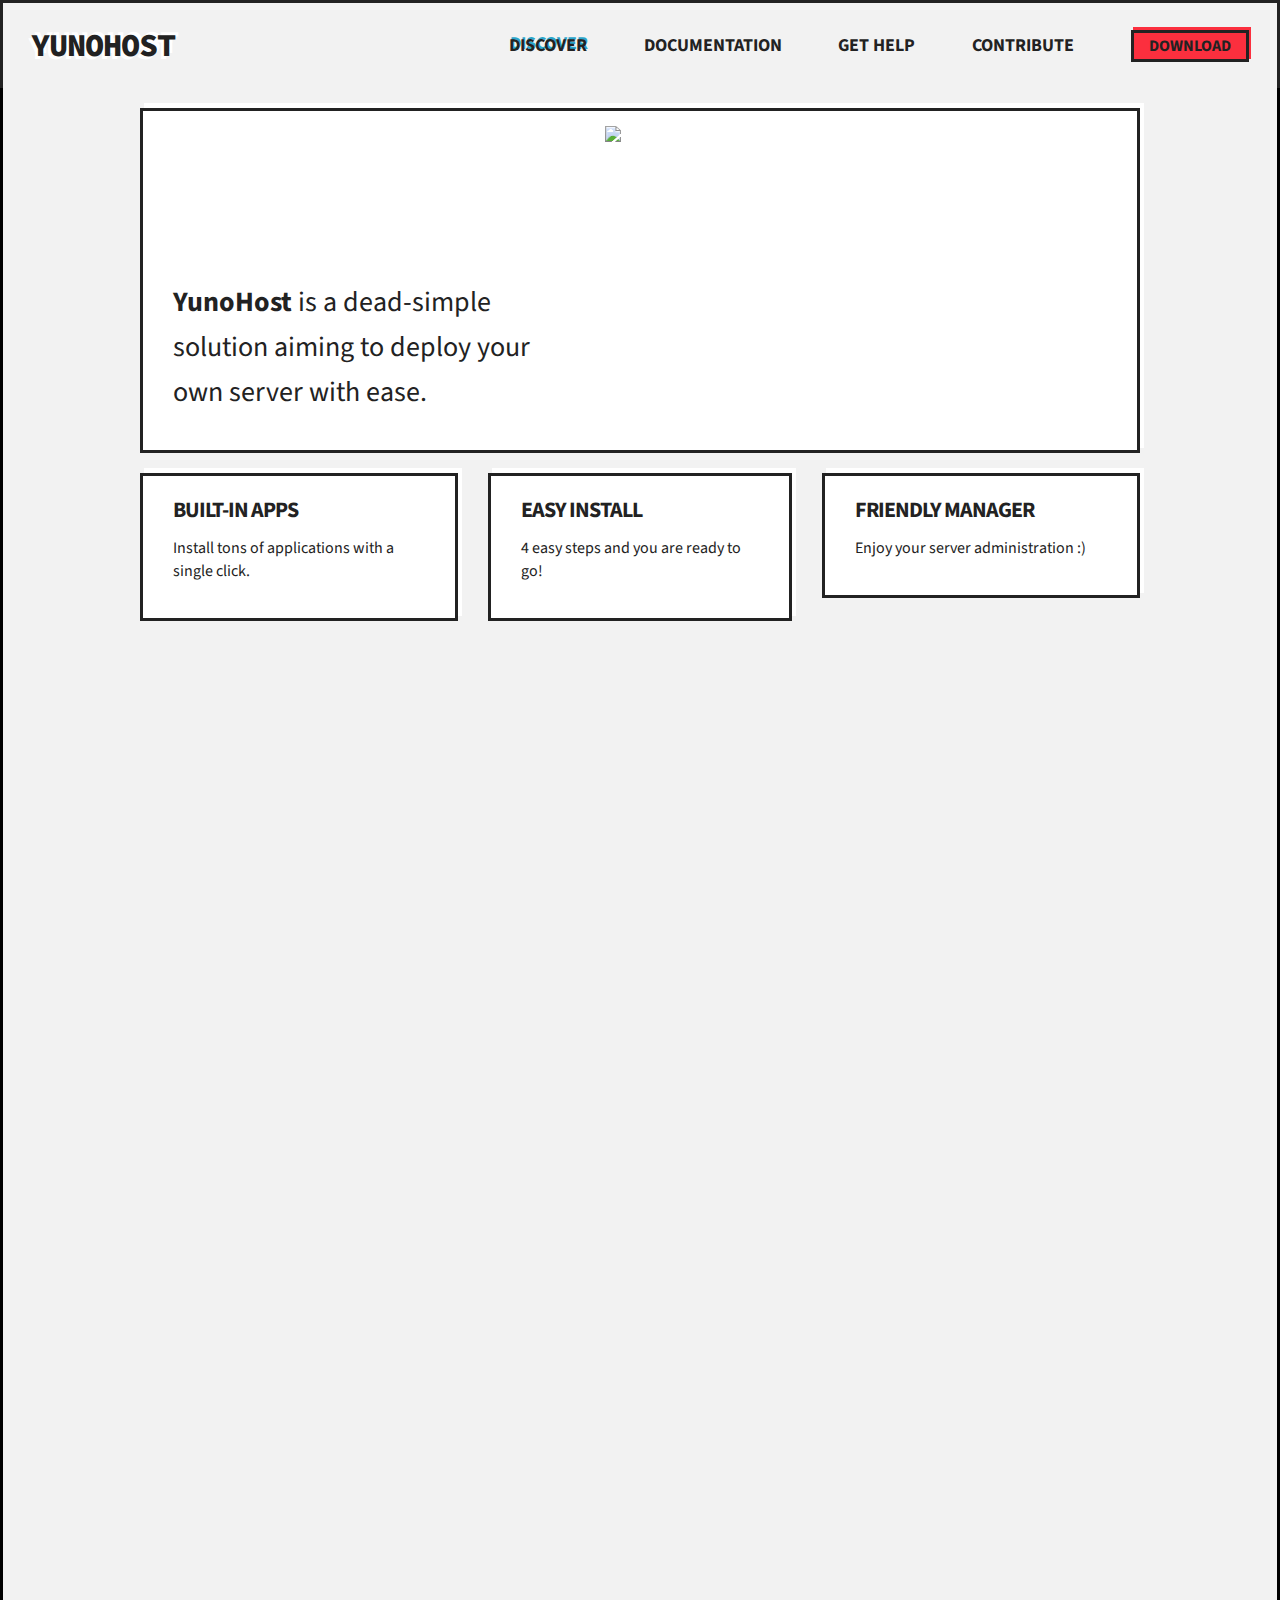
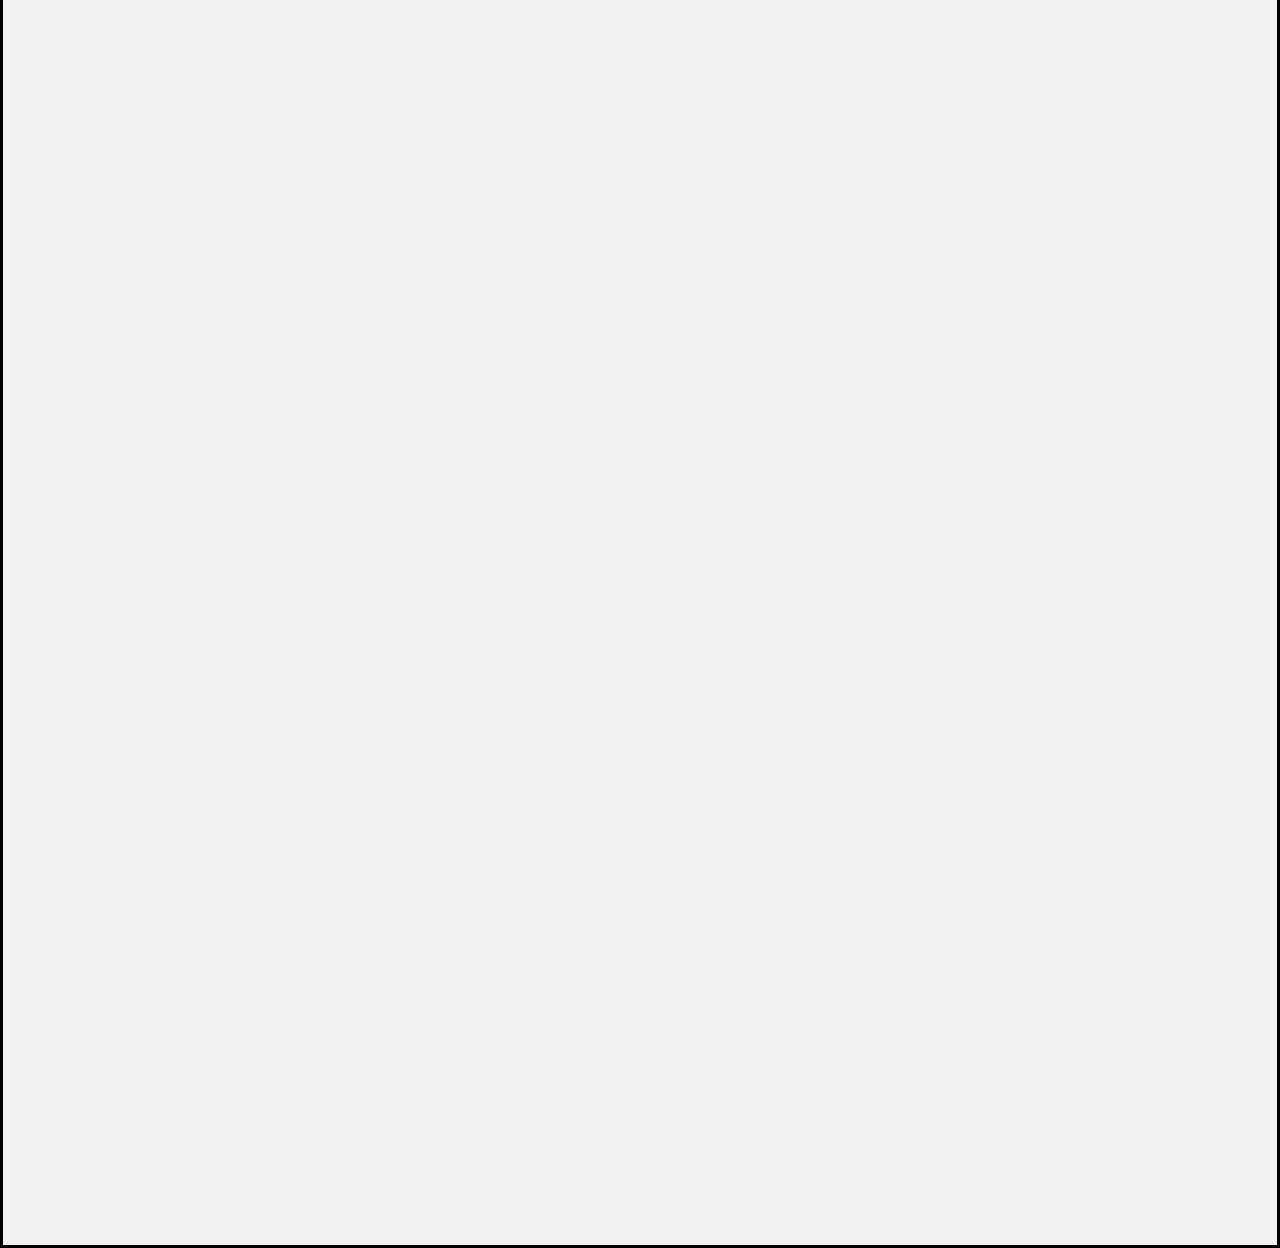
==== commit 0b56bf13: "responsive stuffs" ====
--- a/index.html
+++ b/index.html
@@ -45,32 +45,34 @@
 	<div class="row" id="container">
 		<div class="large-12 columns white stroked">
                 <div class="large-5 columns" class="padding-kill">
-                    <p><span class="big"><span class="hide-fir-small"><br /><br /><br /></span><span class="bold">YunoHost</span> is a dead-simple solution aiming to deploy your own server with ease.</span></p>
+                    <p><span class="big"><span class="hide-for-small"><br /><br /><br /></span><span class="bold">YunoHost</span> is a dead-simple solution aiming to deploy your own server with ease.</span></p>
                 </div>
                 <div class="large-7 columns" class="padding-kill">
                     <img class="margin-kill" src="http://dummyimage.com/532x470">
                 </div>
                 <div class="clear"></div>
 		</div>
-        <div class="large-4 columns" style="padding-left: 0">
-            <div class="white stroked">
-                <h4>Built-in apps</h4>
-                <div>Install tons of applications with a single click.</div>
-                <p></p>
+        <div class="triplette">
+            <div class="large-4 columns">
+                <div class="white stroked">
+                    <h4>Built-in apps</h4>
+                    <div>Install tons of applications with a single click.</div>
+                    <p></p>
+                </div>
             </div>
-        </div>
-        <div class="large-4 columns">
-            <div class="white stroked">
-                <h4>Easy install</h4>
-                <div>4 easy steps and you are ready to go!</div>
-                <p></p>
+            <div class="large-4 columns">
+                <div class="white stroked">
+                    <h4>Easy install</h4>
+                    <div>4 easy steps and you are ready to go!</div>
+                    <p></p>
+                </div>
             </div>
-        </div>
-        <div class="large-4 columns" style="padding-right: 0">
-            <div class="white stroked">
-                <h4>Friendly manager</h4>
-                <div>Enjoy your server administration :)</div>
-                <p></p>
+            <div class="large-4 columns">
+                <div class="white stroked">
+                    <h4>Friendly manager</h4>
+                    <div>Enjoy your server administration :)</div>
+                    <p></p>
+                </div>
             </div>
         </div>
         <br /><br /><br /><br /><br /><br /><br />
--- a/stylesheets/app.css
+++ b/stylesheets/app.css
@@ -5159,30 +5159,31 @@
   background: #f2f2f2;
 }
 
-/* line 38, ../sass/app.scss */
-html {
-  border: 3px solid black;
-}
-
-/* line 42, ../sass/app.scss */
+@media screen and (min-width: 1024px) {
+  /* line 39, ../sass/app.scss */
+  html {
+    border: 3px solid black;
+  }
+}
+/* line 44, ../sass/app.scss */
 .button {
   box-shadow: 2px 3px 0px #777777;
   border: none;
 }
 
-/* line 53, ../sass/app.scss */
+/* line 55, ../sass/app.scss */
 .button:active {
   box-shadow: -1px -1px 0px #777777;
   margin-top: 2px;
   margin-left: 2px;
 }
 
-/* line 59, ../sass/app.scss */
+/* line 61, ../sass/app.scss */
 .panel {
   border: none;
 }
 
-/* line 63, ../sass/app.scss */
+/* line 65, ../sass/app.scss */
 h3 {
   letter-spacing: -1px;
   text-transform: uppercase;
@@ -5192,7 +5193,7 @@
   margin: 18px 10px;
 }
 
-/* line 72, ../sass/app.scss */
+/* line 74, ../sass/app.scss */
 h4 {
   letter-spacing: -1px;
   text-transform: uppercase;
@@ -5201,44 +5202,50 @@
   font-weight: 700;
 }
 
-/* line 80, ../sass/app.scss */
+/* line 82, ../sass/app.scss */
 div.fixed {
   border: 3px solid #222222;
   border-width: 3px 3px 0 3px;
 }
 
-/* line 85, ../sass/app.scss */
+@media screen and (max-width: 1024px) {
+  /* line 88, ../sass/app.scss */
+  div.fixed {
+    border-width: 3px;
+  }
+}
+/* line 93, ../sass/app.scss */
 nav.top-bar {
   font-family: 'Source Sans Pro';
   text-transform: uppercase;
 }
-/* line 93, ../sass/app.scss */
+/* line 101, ../sass/app.scss */
 nav.top-bar ul.title-area li.name h1 a {
   font-weight: 800;
   letter-spacing: -1px;
   color: #222222;
   text-shadow: 3px -3px 0px white, -3px 3px 0 white;
 }
-/* line 100, ../sass/app.scss */
+/* line 108, ../sass/app.scss */
 nav.top-bar ul.title-area li.menu-icon a {
   font-weight: 300;
   color: #222222;
 }
-/* line 107, ../sass/app.scss */
+/* line 115, ../sass/app.scss */
 nav.top-bar section.top-bar-section ul.right li {
   background: #f2f2f2;
 }
-/* line 110, ../sass/app.scss */
+/* line 118, ../sass/app.scss */
 nav.top-bar section.top-bar-section ul.right li a:not(.button) {
   font-weight: 700;
   background: #f2f2f2;
 }
-/* line 115, ../sass/app.scss */
+/* line 123, ../sass/app.scss */
 nav.top-bar section.top-bar-section ul.right li.active a:not(.button) {
   text-shadow: 1px -2px 0 #2ba6cb;
   background: #f2f2f2;
 }
-/* line 120, ../sass/app.scss */
+/* line 128, ../sass/app.scss */
 nav.top-bar section.top-bar-section ul.right li > a.button {
   font-weight: 700;
   font-size: 16px;
@@ -5250,75 +5257,97 @@
   margin-top: 19px;
   margin-right: 10px;
 }
-/* line 134, ../sass/app.scss */
+/* line 142, ../sass/app.scss */
 nav.top-bar section.top-bar-section ul.right li > a.button:active {
   box-shadow: none;
   margin-top: 17px;
   margin-right: 10px;
   margin-left: 0;
 }
-/* line 140, ../sass/app.scss */
+/* line 148, ../sass/app.scss */
 nav.top-bar section.top-bar-section ul.right li a:hover:not(.button) {
   background: #f2f2f2;
   text-shadow: 1px -2px 0 #2ba6cb;
 }
 
-/* line 149, ../sass/app.scss */
+/* line 157, ../sass/app.scss */
 div#container {
   background: #f2f2f2;
 }
-/* line 152, ../sass/app.scss */
+/* line 160, ../sass/app.scss */
 div#container div.white.stroked {
   margin-top: 20px;
 }
-/* line 154, ../sass/app.scss */
+/* line 162, ../sass/app.scss */
 div#container div.white.stroked p {
   margin-top: 20px;
 }
-
-/* line 160, ../sass/app.scss */
+@media screen and (min-width: 790px) {
+  /* line 168, ../sass/app.scss */
+  div#container div.triplette div.large-4:first-child {
+    padding-left: 0;
+  }
+  /* line 171, ../sass/app.scss */
+  div#container div.triplette div.large-4:last-child {
+    padding-right: 0;
+  }
+}
+
+/* line 178, ../sass/app.scss */
 .white {
   background: #fff;
   box-shadow: 4px -5px white;
   padding: 15px 30px;
 }
 
-/* line 166, ../sass/app.scss */
+/* line 184, ../sass/app.scss */
 span.big {
   font-size: 28px;
 }
 
-/* line 170, ../sass/app.scss */
+/* line 188, ../sass/app.scss */
 span.bold {
   font-weight: 700;
 }
 
-/* line 174, ../sass/app.scss */
+/* line 192, ../sass/app.scss */
 .stroked {
   border: 3px solid #222222;
 }
 
-/* line 178, ../sass/app.scss */
+/* line 196, ../sass/app.scss */
 .clear {
   clear: both;
 }
 
-/* line 182, ../sass/app.scss */
+/* line 200, ../sass/app.scss */
 .margin-kill {
   margin-left: 30px;
 }
 
-/* line 186, ../sass/app.scss */
+/* line 204, ../sass/app.scss */
 .padding-kill {
   padding: 0;
 }
 
-/* line 190, ../sass/app.scss */
+/* line 208, ../sass/app.scss */
 .center {
   text-align: center;
 }
 
-/* line 194, ../sass/app.scss */
+/* line 212, ../sass/app.scss */
 div {
   line-height: 23px;
 }
+
+@media screen and (max-width: 790px) {
+  /* line 217, ../sass/app.scss */
+  .white {
+    box-shadow: none;
+  }
+
+  /* line 221, ../sass/app.scss */
+  .margin-kill {
+    margin-left: 0;
+  }
+}
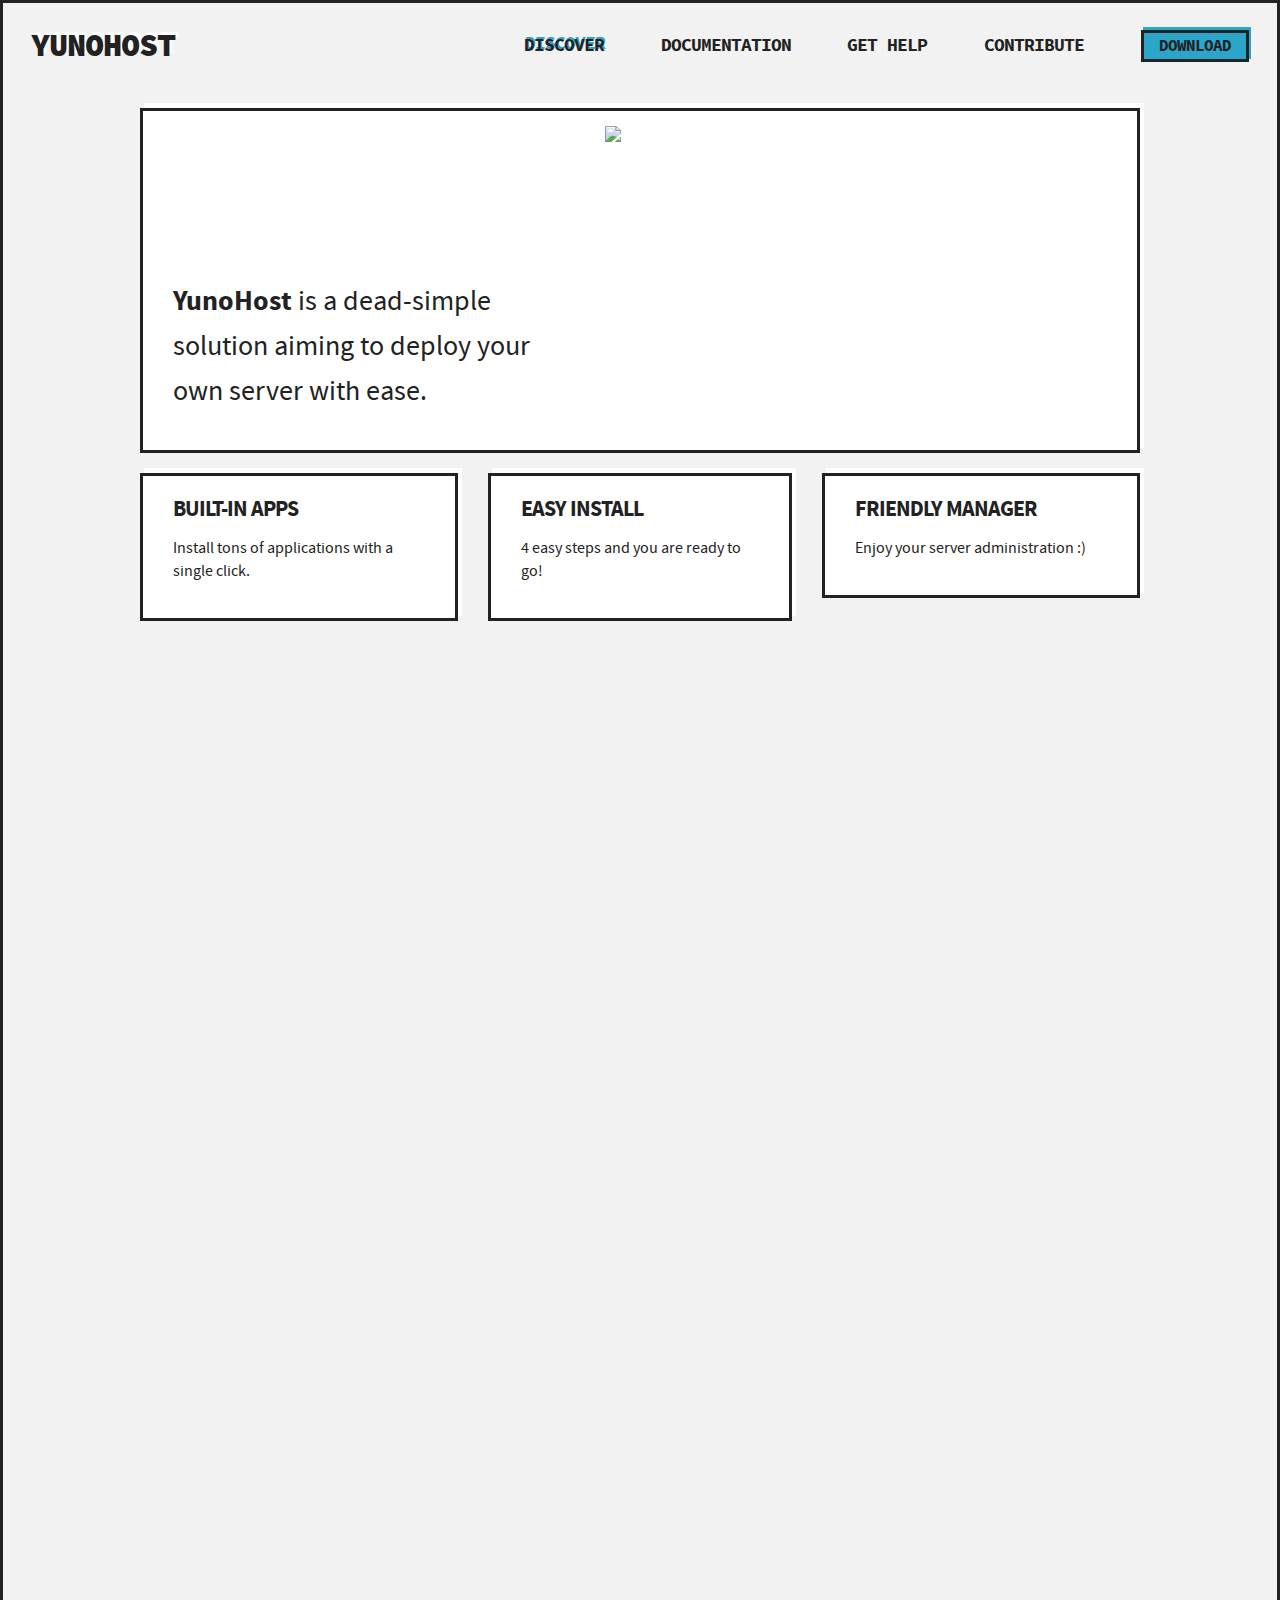
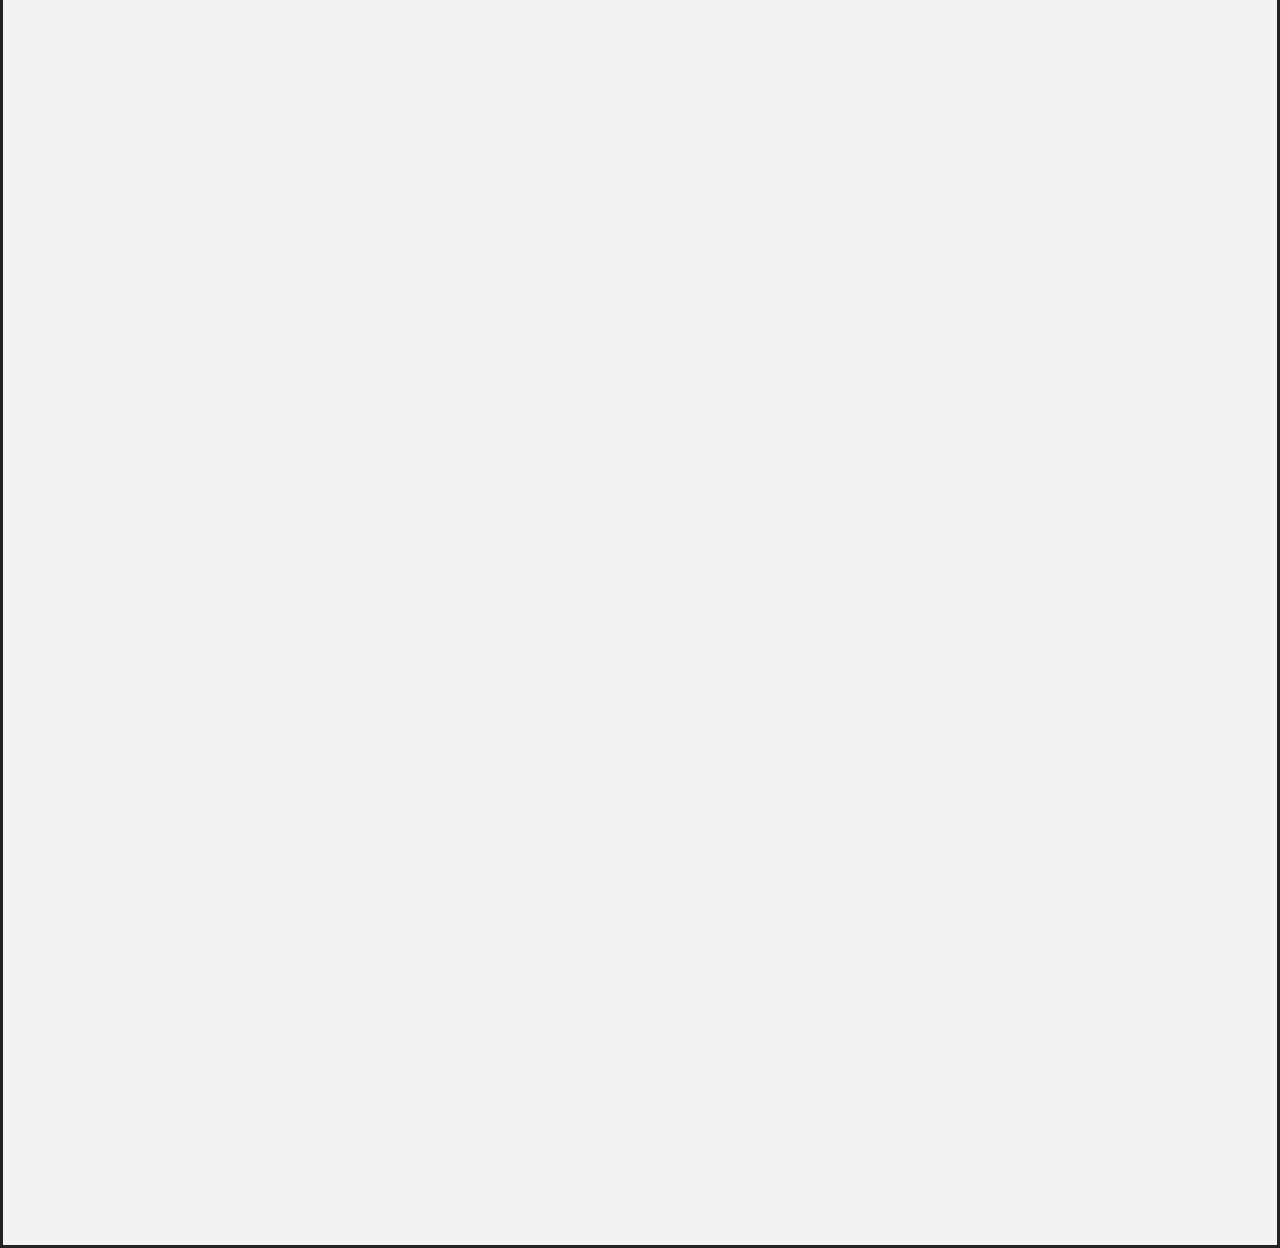
==== commit e03a1212: "Fonts + clean" ====
--- a/index.html
+++ b/index.html
@@ -35,7 +35,7 @@
           <li><a href="#">Get help</a></li>
           <li><a href="#">Contribute</a></li>
           <li class="has-form">
-            <a href="#" class="success button">Download</a>
+            <a href="#" class="blue button">Download</a>
           </li>
         </ul>
      </section>
@@ -43,7 +43,7 @@
     </div>
 
 	<div class="row" id="container">
-		<div class="large-12 columns white stroked">
+		<div class="large-12 columns whitebox stroked">
                 <div class="large-5 columns" class="padding-kill">
                     <p><span class="big"><span class="hide-for-small"><br /><br /><br /></span><span class="bold">YunoHost</span> is a dead-simple solution aiming to deploy your own server with ease.</span></p>
                 </div>
@@ -54,21 +54,21 @@
 		</div>
         <div class="triplette">
             <div class="large-4 columns">
-                <div class="white stroked">
+                <div class="whitebox stroked">
                     <h4>Built-in apps</h4>
                     <div>Install tons of applications with a single click.</div>
                     <p></p>
                 </div>
             </div>
             <div class="large-4 columns">
-                <div class="white stroked">
+                <div class="whitebox stroked">
                     <h4>Easy install</h4>
                     <div>4 easy steps and you are ready to go!</div>
                     <p></p>
                 </div>
             </div>
             <div class="large-4 columns">
-                <div class="white stroked">
+                <div class="whitebox stroked">
                     <h4>Friendly manager</h4>
                     <div>Enjoy your server administration :)</div>
                     <p></p>
--- a/stylesheets/app.css
+++ b/stylesheets/app.css
@@ -1,5 +1,150 @@
-@import url(http://fonts.googleapis.com/css?family=Source+Sans+Pro:400,200,300,300italic,200italic,400italic,600,600italic,700,700italic,900,900italic);
-@import url(http://fonts.googleapis.com/css?family=Source+Code+Pro:400,200,300,500,600,700,900);
+/* Source Code Pro */
+@font-face {
+  font-family: 'Source Code Pro';
+  src: url("fonts/SourceCodePro-ExtraLight-webfont.eot");
+  src: url("fonts/SourceCodePro-ExtraLight-webfont.eot?#iefix") format("embedded-opentype"), url("fonts/SourceCodePro-ExtraLight-webfont.woff") format("woff"), url("fonts/SourceCodePro-ExtraLight-webfont.ttf") format("truetype"), url("fonts/SourceCodePro-ExtraLight-webfont.svg#fonts/SourceCodeProExtraLight") format("svg");
+  font-weight: 200;
+  font-style: normal;
+}
+
+@font-face {
+  font-family: 'Source Code Pro';
+  src: url("fonts/SourceCodePro-Light-webfont.eot");
+  src: url("fonts/SourceCodePro-Light-webfont.eot?#iefix") format("embedded-opentype"), url("fonts/SourceCodePro-Light-webfont.woff") format("woff"), url("fonts/SourceCodePro-Light-webfont.ttf") format("truetype"), url("fonts/SourceCodePro-Light-webfont.svg#fonts/SourceCodeProLight") format("svg");
+  font-weight: 300;
+  font-style: normal;
+}
+
+@font-face {
+  font-family: 'Source Code Pro';
+  src: url("fonts/SourceCodePro-Regular-webfont.eot");
+  src: url("fonts/SourceCodePro-Regular-webfont.eot?#iefix") format("embedded-opentype"), url("fonts/SourceCodePro-Regular-webfont.woff") format("woff"), url("fonts/SourceCodePro-Regular-webfont.ttf") format("truetype"), url("fonts/SourceCodePro-Regular-webfont.svg#fonts/SourceCodeProRegular") format("svg");
+  font-weight: 400;
+  font-style: normal;
+}
+
+@font-face {
+  font-family: 'Source Code Pro';
+  src: url("fonts/SourceCodePro-Semibold-webfont.eot");
+  src: url("fonts/SourceCodePro-Semibold-webfont.eot?#iefix") format("embedded-opentype"), url("fonts/SourceCodePro-Semibold-webfont.woff") format("woff"), url("fonts/SourceCodePro-Semibold-webfont.ttf") format("truetype"), url("fonts/SourceCodePro-Semibold-webfont.svg#fonts/SourceCodeProSemibold") format("svg");
+  font-weight: 500;
+  font-style: normal;
+}
+
+@font-face {
+  font-family: 'Source Code Pro';
+  src: url("fonts/SourceCodePro-Bold-webfont.eot");
+  src: url("fonts/SourceCodePro-Bold-webfont.eot?#iefix") format("embedded-opentype"), url("fonts/SourceCodePro-Bold-webfont.woff") format("woff"), url("fonts/SourceCodePro-Bold-webfont.ttf") format("truetype"), url("fonts/SourceCodePro-Bold-webfont.svg#fonts/SourceCodeProBold") format("svg");
+  font-weight: 700;
+  font-style: normal;
+}
+
+@font-face {
+  font-family: 'Source Code Pro';
+  src: url("fonts/SourceCodePro-Black-webfont.eot");
+  src: url("fonts/SourceCodePro-Black-webfont.eot?#iefix") format("embedded-opentype"), url("fonts/SourceCodePro-Black-webfont.woff") format("woff"), url("fonts/SourceCodePro-Black-webfont.ttf") format("truetype"), url("fonts/SourceCodePro-Black-webfont.svg#fonts/SourceCodeProBlack") format("svg");
+  font-weight: 800;
+  font-style: normal;
+}
+
+/* Source Sans Pro */
+@font-face {
+  font-family: 'Source Sans Pro';
+  src: url("fonts/SourceSansPro-SemiboldIt-webfont.eot");
+  src: url("fonts/SourceSansPro-SemiboldIt-webfont.eot?#iefix") format("embedded-opentype"), url("fonts/SourceSansPro-SemiboldIt-webfont.woff") format("woff"), url("fonts/SourceSansPro-SemiboldIt-webfont.ttf") format("truetype"), url("fonts/SourceSansPro-SemiboldIt-webfont.svg#fonts/SourceSansProSemiboldItalic") format("svg");
+  font-weight: 600;
+  font-style: italic;
+}
+
+@font-face {
+  font-family: 'Source Sans Pro';
+  src: url("fonts/SourceSansPro-Bold-webfont.eot");
+  src: url("fonts/SourceSansPro-Bold-webfont.eot?#iefix") format("embedded-opentype"), url("fonts/SourceSansPro-Bold-webfont.woff") format("woff"), url("fonts/SourceSansPro-Bold-webfont.ttf") format("truetype"), url("fonts/SourceSansPro-Bold-webfont.svg#fonts/SourceSansProBold") format("svg");
+  font-weight: 700;
+  font-style: normal;
+}
+
+@font-face {
+  font-family: 'Source Sans Pro';
+  src: url("fonts/SourceSansPro-BoldIt-webfont.eot");
+  src: url("fonts/SourceSansPro-BoldIt-webfont.eot?#iefix") format("embedded-opentype"), url("fonts/SourceSansPro-BoldIt-webfont.woff") format("woff"), url("fonts/SourceSansPro-BoldIt-webfont.ttf") format("truetype"), url("fonts/SourceSansPro-BoldIt-webfont.svg#fonts/SourceSansProBoldItalic") format("svg");
+  font-weight: 700;
+  font-style: italic;
+}
+
+@font-face {
+  font-family: 'Source Sans Pro';
+  src: url("fonts/SourceSansPro-Black-webfont.eot");
+  src: url("fonts/SourceSansPro-Black-webfont.eot?#iefix") format("embedded-opentype"), url("fonts/SourceSansPro-Black-webfont.woff") format("woff"), url("fonts/SourceSansPro-Black-webfont.ttf") format("truetype"), url("fonts/SourceSansPro-Black-webfont.svg#fonts/SourceSansProBlack") format("svg");
+  font-weight: 900;
+  font-style: normal;
+}
+
+@font-face {
+  font-family: 'Source Sans Pro';
+  src: url("fonts/SourceSansPro-BlackIt-webfont.eot");
+  src: url("fonts/SourceSansPro-BlackIt-webfont.eot?#iefix") format("embedded-opentype"), url("fonts/SourceSansPro-BlackIt-webfont.woff") format("woff"), url("fonts/SourceSansPro-BlackIt-webfont.ttf") format("truetype"), url("fonts/SourceSansPro-BlackIt-webfont.svg#fonts/SourceSansProBlackItalic") format("svg");
+  font-weight: 900;
+  font-style: italic;
+}
+
+@font-face {
+  font-family: 'Source Sans Pro';
+  src: url("fonts/SourceSansPro-ExtraLight-webfont.eot");
+  src: url("fonts/SourceSansPro-ExtraLight-webfont.eot?#iefix") format("embedded-opentype"), url("fonts/SourceSansPro-ExtraLight-webfont.woff") format("woff"), url("fonts/SourceSansPro-ExtraLight-webfont.ttf") format("truetype"), url("fonts/SourceSansPro-ExtraLight-webfont.svg#fonts/SourceSansProExtraLight") format("svg");
+  font-weight: 200;
+  font-style: normal;
+}
+
+@font-face {
+  font-family: 'Source Sans Pro';
+  src: url("fonts/SourceSansPro-ExtraLightIt-webfont.eot");
+  src: url("fonts/SourceSansPro-ExtraLightIt-webfont.eot?#iefix") format("embedded-opentype"), url("fonts/SourceSansPro-ExtraLightIt-webfont.woff") format("woff"), url("fonts/SourceSansPro-ExtraLightIt-webfont.ttf") format("truetype"), url("fonts/SourceSansPro-ExtraLightIt-webfont.svg#fonts/SourceSansProExtraLightItalic") format("svg");
+  font-weight: 200;
+  font-style: italic;
+}
+
+@font-face {
+  font-family: 'Source Sans Pro';
+  src: url("fonts/SourceSansPro-Light-webfont.eot");
+  src: url("fonts/SourceSansPro-Light-webfont.eot?#iefix") format("embedded-opentype"), url("fonts/SourceSansPro-Light-webfont.woff") format("woff"), url("fonts/SourceSansPro-Light-webfont.ttf") format("truetype"), url("fonts/SourceSansPro-Light-webfont.svg#fonts/SourceSansProLight") format("svg");
+  font-weight: 300;
+  font-style: normal;
+}
+
+@font-face {
+  font-family: 'Source Sans Pro';
+  src: url("fonts/SourceSansPro-LightIt-webfont.eot");
+  src: url("fonts/SourceSansPro-LightIt-webfont.eot?#iefix") format("embedded-opentype"), url("fonts/SourceSansPro-LightIt-webfont.woff") format("woff"), url("fonts/SourceSansPro-LightIt-webfont.ttf") format("truetype"), url("fonts/SourceSansPro-LightIt-webfont.svg#fonts/SourceSansProLightItalic") format("svg");
+  font-weight: 300;
+  font-style: italic;
+}
+
+@font-face {
+  font-family: 'Source Sans Pro';
+  src: url("fonts/SourceSansPro-Regular-webfont.eot");
+  src: url("fonts/SourceSansPro-Regular-webfont.eot?#iefix") format("embedded-opentype"), url("fonts/SourceSansPro-Regular-webfont.woff") format("woff"), url("fonts/SourceSansPro-Regular-webfont.ttf") format("truetype"), url("fonts/SourceSansPro-Regular-webfont.svg#fonts/SourceSansProRegular") format("svg");
+  font-weight: 400;
+  font-style: normal;
+}
+
+@font-face {
+  font-family: 'Source Sans Pro';
+  src: url("fonts/SourceSansPro-It-webfont.eot");
+  src: url("fonts/SourceSansPro-It-webfont.eot?#iefix") format("embedded-opentype"), url("fonts/SourceSansPro-It-webfont.woff") format("woff"), url("fonts/SourceSansPro-It-webfont.ttf") format("truetype"), url("fonts/SourceSansPro-It-webfont.svg#fonts/SourceSansProItalic") format("svg");
+  font-weight: 400;
+  font-style: italic;
+}
+
+@font-face {
+  font-family: 'Source Sans Pro';
+  src: url("fonts/SourceSansPro-Semibold-webfont.eot");
+  src: url("fonts/SourceSansPro-Semibold-webfont.eot?#iefix") format("embedded-opentype"), url("fonts/SourceSansPro-Semibold-webfont.woff") format("woff"), url("fonts/SourceSansPro-Semibold-webfont.ttf") format("truetype"), url("fonts/SourceSansPro-Semibold-webfont.svg#fonts/SourceSansProSemibold") format("svg");
+  font-weight: 600;
+  font-style: normal;
+}
+
+/* Foundation vars */
 /* line 4, ../../../../../home/alexis/.gem/ruby/1.9.1/gems/zurb-foundation-4.0.4/scss/foundation/components/_global.scss */
 *,
 *:before,
@@ -3266,7 +3411,7 @@
 
 /* line 312, ../../../../../home/alexis/.gem/ruby/1.9.1/gems/zurb-foundation-4.0.4/scss/foundation/components/_top-bar.scss */
 .top-bar-js-breakpoint {
-  width: 58.75em !important;
+  width: 1024px !important;
   visibility: hidden;
 }
 
@@ -3275,7 +3420,7 @@
   display: block;
 }
 
-@media only screen and (min-width: 58.75em) {
+@media only screen and (min-width: 1024px) {
   /* line 321, ../../../../../home/alexis/.gem/ruby/1.9.1/gems/zurb-foundation-4.0.4/scss/foundation/components/_top-bar.scss */
   .top-bar {
     background: #f2f2f2;
@@ -5154,36 +5299,68 @@
   max-width: 800px;
 }
 
-/* line 34, ../sass/app.scss */
+/* Identity SCSS */
+/* line 33, ../sass/_yunohost.scss */
 body {
   background: #f2f2f2;
 }
 
 @media screen and (min-width: 1024px) {
-  /* line 39, ../sass/app.scss */
+  /* line 38, ../sass/_yunohost.scss */
   html {
-    border: 3px solid black;
-  }
-}
-/* line 44, ../sass/app.scss */
-.button {
-  box-shadow: 2px 3px 0px #777777;
-  border: none;
-}
-
-/* line 55, ../sass/app.scss */
-.button:active {
-  box-shadow: -1px -1px 0px #777777;
+    border: 3px solid #222222;
+  }
+}
+/* line 50, ../sass/_yunohost.scss */
+.button,
+nav.top-bar section.top-bar-section ul.right li a.button {
+  box-shadow: 2px -3px white;
+  background-color: white;
+  font-family: 'Source Code Pro';
+  font-weight: 700;
+  font-size: 16px;
+  line-height: 26px;
+  border: 3px solid #222222;
+  color: #222222;
+}
+/* line 58, ../sass/_yunohost.scss */
+.button.red,
+nav.top-bar section.top-bar-section ul.right li a.button.red {
+  box-shadow: 2px -3px #fb2f3e;
+  background-color: #fb2f3e;
+}
+/* line 61, ../sass/_yunohost.scss */
+.button.blue,
+nav.top-bar section.top-bar-section ul.right li a.button.blue {
+  box-shadow: 2px -3px #2ba6cb;
+  background-color: #2ba6cb;
+}
+/* line 64, ../sass/_yunohost.scss */
+.button.yellow,
+nav.top-bar section.top-bar-section ul.right li a.button.yellow {
+  box-shadow: 2px -3px #ffff66;
+  background-color: #ffff66;
+}
+/* line 67, ../sass/_yunohost.scss */
+.button.green,
+nav.top-bar section.top-bar-section ul.right li a.button.green {
+  box-shadow: 2px -3px #66ff00;
+  background-color: #66ff00;
+}
+/* line 70, ../sass/_yunohost.scss */
+.button:active,
+nav.top-bar section.top-bar-section ul.right li a.button:active {
+  box-shadow: none;
   margin-top: 2px;
   margin-left: 2px;
 }
 
-/* line 61, ../sass/app.scss */
+/* line 77, ../sass/_yunohost.scss */
 .panel {
   border: none;
 }
 
-/* line 65, ../sass/app.scss */
+/* line 81, ../sass/_yunohost.scss */
 h3 {
   letter-spacing: -1px;
   text-transform: uppercase;
@@ -5193,7 +5370,7 @@
   margin: 18px 10px;
 }
 
-/* line 74, ../sass/app.scss */
+/* line 90, ../sass/_yunohost.scss */
 h4 {
   letter-spacing: -1px;
   text-transform: uppercase;
@@ -5202,152 +5379,151 @@
   font-weight: 700;
 }
 
-/* line 82, ../sass/app.scss */
+/* line 98, ../sass/_yunohost.scss */
 div.fixed {
   border: 3px solid #222222;
   border-width: 3px 3px 0 3px;
 }
 
 @media screen and (max-width: 1024px) {
-  /* line 88, ../sass/app.scss */
+  /* line 104, ../sass/_yunohost.scss */
   div.fixed {
     border-width: 3px;
   }
 }
-/* line 93, ../sass/app.scss */
+/* line 109, ../sass/_yunohost.scss */
 nav.top-bar {
-  font-family: 'Source Sans Pro';
+  font-family: 'Source Code Pro';
   text-transform: uppercase;
-}
-/* line 101, ../sass/app.scss */
+  letter-spacing: -1px;
+}
+/* line 115, ../sass/_yunohost.scss */
 nav.top-bar ul.title-area li.name h1 a {
   font-weight: 800;
   letter-spacing: -1px;
   color: #222222;
-  text-shadow: 3px -3px 0px white, -3px 3px 0 white;
-}
-/* line 108, ../sass/app.scss */
+  text-shadow: 3px -3px 0px white;
+}
+/* line 122, ../sass/_yunohost.scss */
 nav.top-bar ul.title-area li.menu-icon a {
-  font-weight: 300;
+  font-family: 'Source Code Pro';
+  font-weight: 700;
+  font-size: 24px;
+  line-height: 31px;
+  text-indent: -70px;
   color: #222222;
 }
-/* line 115, ../sass/app.scss */
+/* line 133, ../sass/_yunohost.scss */
 nav.top-bar section.top-bar-section ul.right li {
   background: #f2f2f2;
 }
-/* line 118, ../sass/app.scss */
+/* line 136, ../sass/_yunohost.scss */
 nav.top-bar section.top-bar-section ul.right li a:not(.button) {
   font-weight: 700;
   background: #f2f2f2;
 }
-/* line 123, ../sass/app.scss */
+/* line 140, ../sass/_yunohost.scss */
 nav.top-bar section.top-bar-section ul.right li.active a:not(.button) {
   text-shadow: 1px -2px 0 #2ba6cb;
   background: #f2f2f2;
 }
-/* line 128, ../sass/app.scss */
-nav.top-bar section.top-bar-section ul.right li > a.button {
-  font-weight: 700;
-  font-size: 16px;
-  box-shadow: 2px -3px #fb2f3e;
-  background-color: #fb2f3e;
-  line-height: 26px;
-  border: 3px solid #222222;
-  color: #222222;
+/* line 144, ../sass/_yunohost.scss */
+nav.top-bar section.top-bar-section ul.right li a.button {
   margin-top: 19px;
   margin-right: 10px;
 }
-/* line 142, ../sass/app.scss */
-nav.top-bar section.top-bar-section ul.right li > a.button:active {
+/* line 148, ../sass/_yunohost.scss */
+nav.top-bar section.top-bar-section ul.right li a.button:active {
   box-shadow: none;
   margin-top: 17px;
   margin-right: 10px;
   margin-left: 0;
 }
-/* line 148, ../sass/app.scss */
+/* line 154, ../sass/_yunohost.scss */
 nav.top-bar section.top-bar-section ul.right li a:hover:not(.button) {
   background: #f2f2f2;
   text-shadow: 1px -2px 0 #2ba6cb;
 }
 
-/* line 157, ../sass/app.scss */
-div#container {
-  background: #f2f2f2;
-}
-/* line 160, ../sass/app.scss */
-div#container div.white.stroked {
-  margin-top: 20px;
-}
-/* line 162, ../sass/app.scss */
-div#container div.white.stroked p {
-  margin-top: 20px;
-}
-@media screen and (min-width: 790px) {
-  /* line 168, ../sass/app.scss */
-  div#container div.triplette div.large-4:first-child {
-    padding-left: 0;
-  }
-  /* line 171, ../sass/app.scss */
-  div#container div.triplette div.large-4:last-child {
-    padding-right: 0;
-  }
-}
-
-/* line 178, ../sass/app.scss */
-.white {
+/* line 162, ../sass/_yunohost.scss */
+.whitebox {
   background: #fff;
   box-shadow: 4px -5px white;
   padding: 15px 30px;
 }
 
-/* line 184, ../sass/app.scss */
+/* line 168, ../sass/_yunohost.scss */
 span.big {
   font-size: 28px;
 }
 
-/* line 188, ../sass/app.scss */
+/* line 172, ../sass/_yunohost.scss */
 span.bold {
   font-weight: 700;
 }
 
-/* line 192, ../sass/app.scss */
+/* line 176, ../sass/_yunohost.scss */
 .stroked {
   border: 3px solid #222222;
 }
 
-/* line 196, ../sass/app.scss */
+/* line 180, ../sass/_yunohost.scss */
 .clear {
   clear: both;
 }
 
-/* line 200, ../sass/app.scss */
+/* line 184, ../sass/_yunohost.scss */
 .margin-kill {
   margin-left: 30px;
 }
 
-/* line 204, ../sass/app.scss */
+/* line 188, ../sass/_yunohost.scss */
 .padding-kill {
   padding: 0;
 }
 
-/* line 208, ../sass/app.scss */
+/* line 192, ../sass/_yunohost.scss */
 .center {
   text-align: center;
 }
 
-/* line 212, ../sass/app.scss */
+/* line 196, ../sass/_yunohost.scss */
 div {
   line-height: 23px;
 }
 
+/* Responsive stuffs */
 @media screen and (max-width: 790px) {
-  /* line 217, ../sass/app.scss */
-  .white {
+  /* line 203, ../sass/_yunohost.scss */
+  .whitebox {
     box-shadow: none;
   }
 
-  /* line 221, ../sass/app.scss */
+  /* line 207, ../sass/_yunohost.scss */
   .margin-kill {
     margin-left: 0;
   }
 }
+/* YunoSite specific */
+/* line 5, ../sass/app.scss */
+div#container {
+  background: #f2f2f2;
+}
+/* line 7, ../sass/app.scss */
+div#container div.whitebox.stroked {
+  margin-top: 20px;
+}
+/* line 9, ../sass/app.scss */
+div#container div.whitebox.stroked p {
+  margin-top: 20px;
+}
+@media screen and (min-width: 790px) {
+  /* line 15, ../sass/app.scss */
+  div#container div.triplette div.large-4:first-child {
+    padding-left: 0;
+  }
+  /* line 18, ../sass/app.scss */
+  div#container div.triplette div.large-4:last-child {
+    padding-right: 0;
+  }
+}
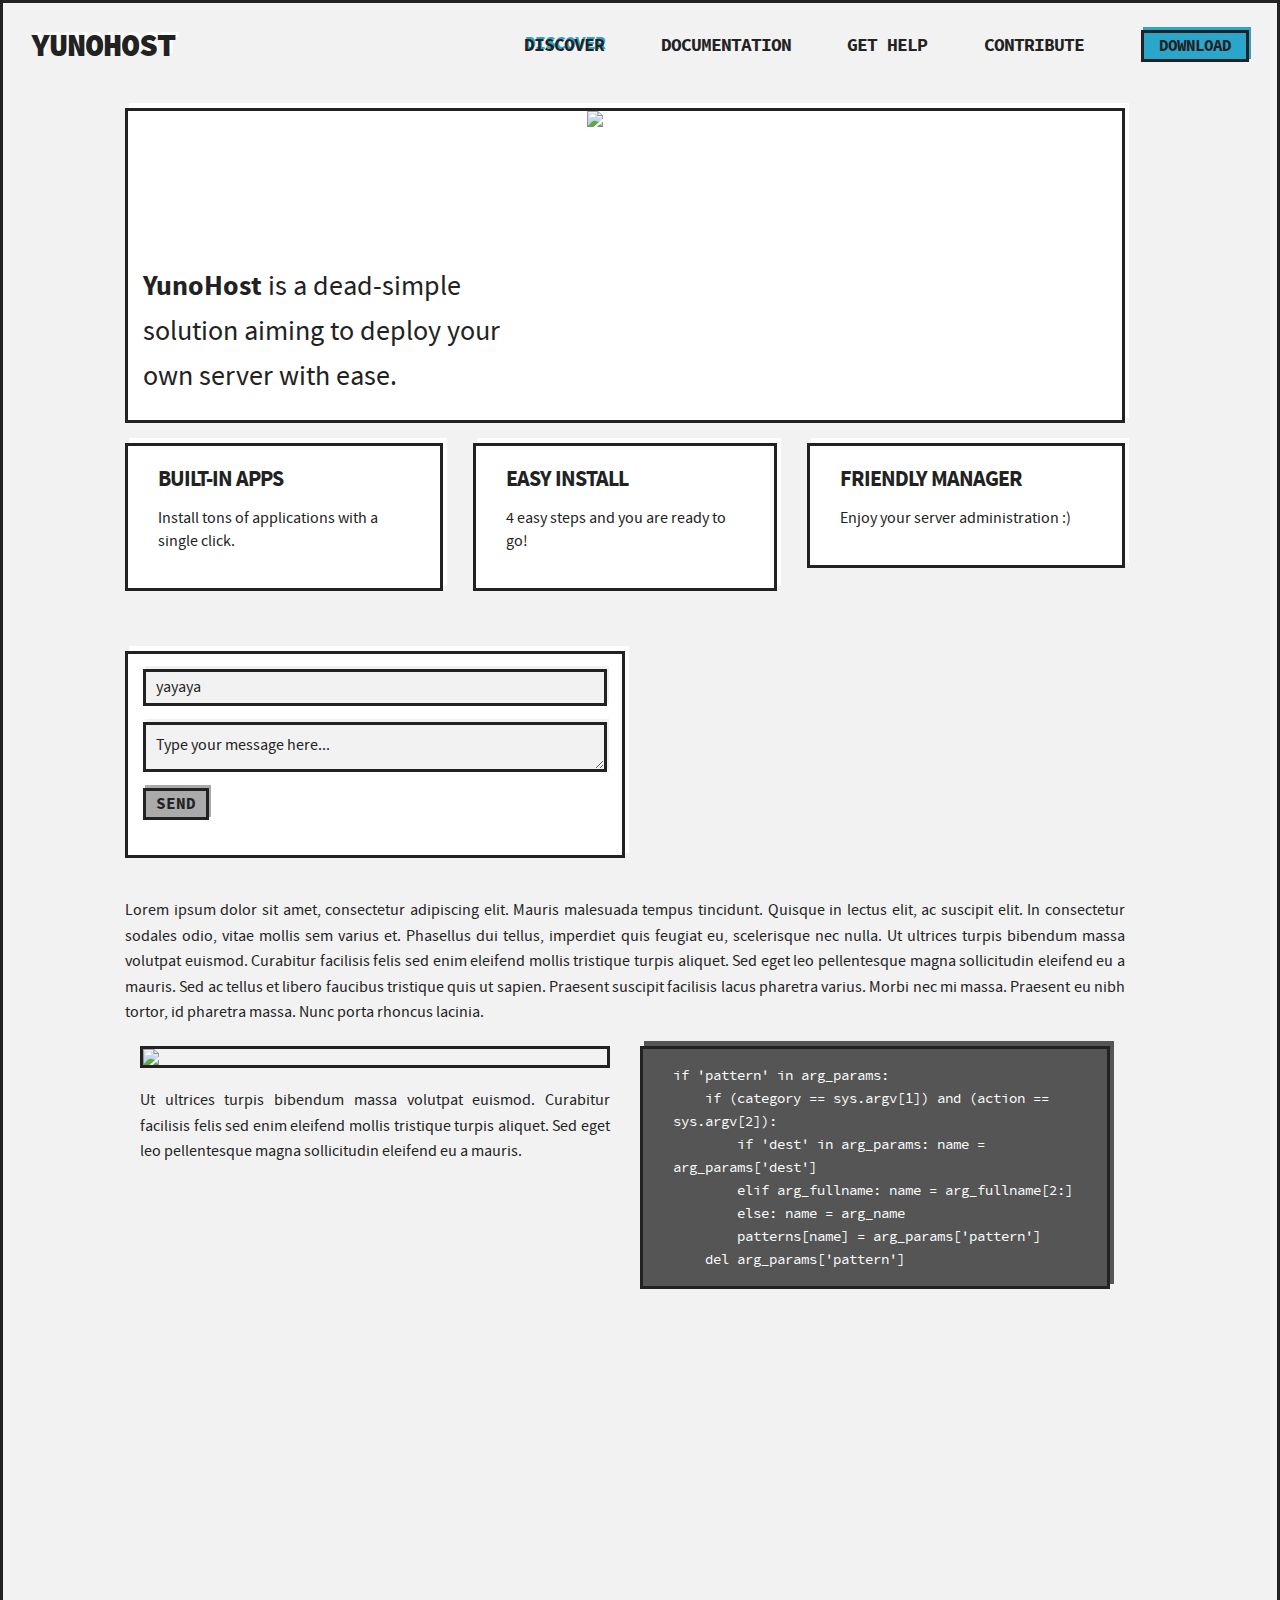
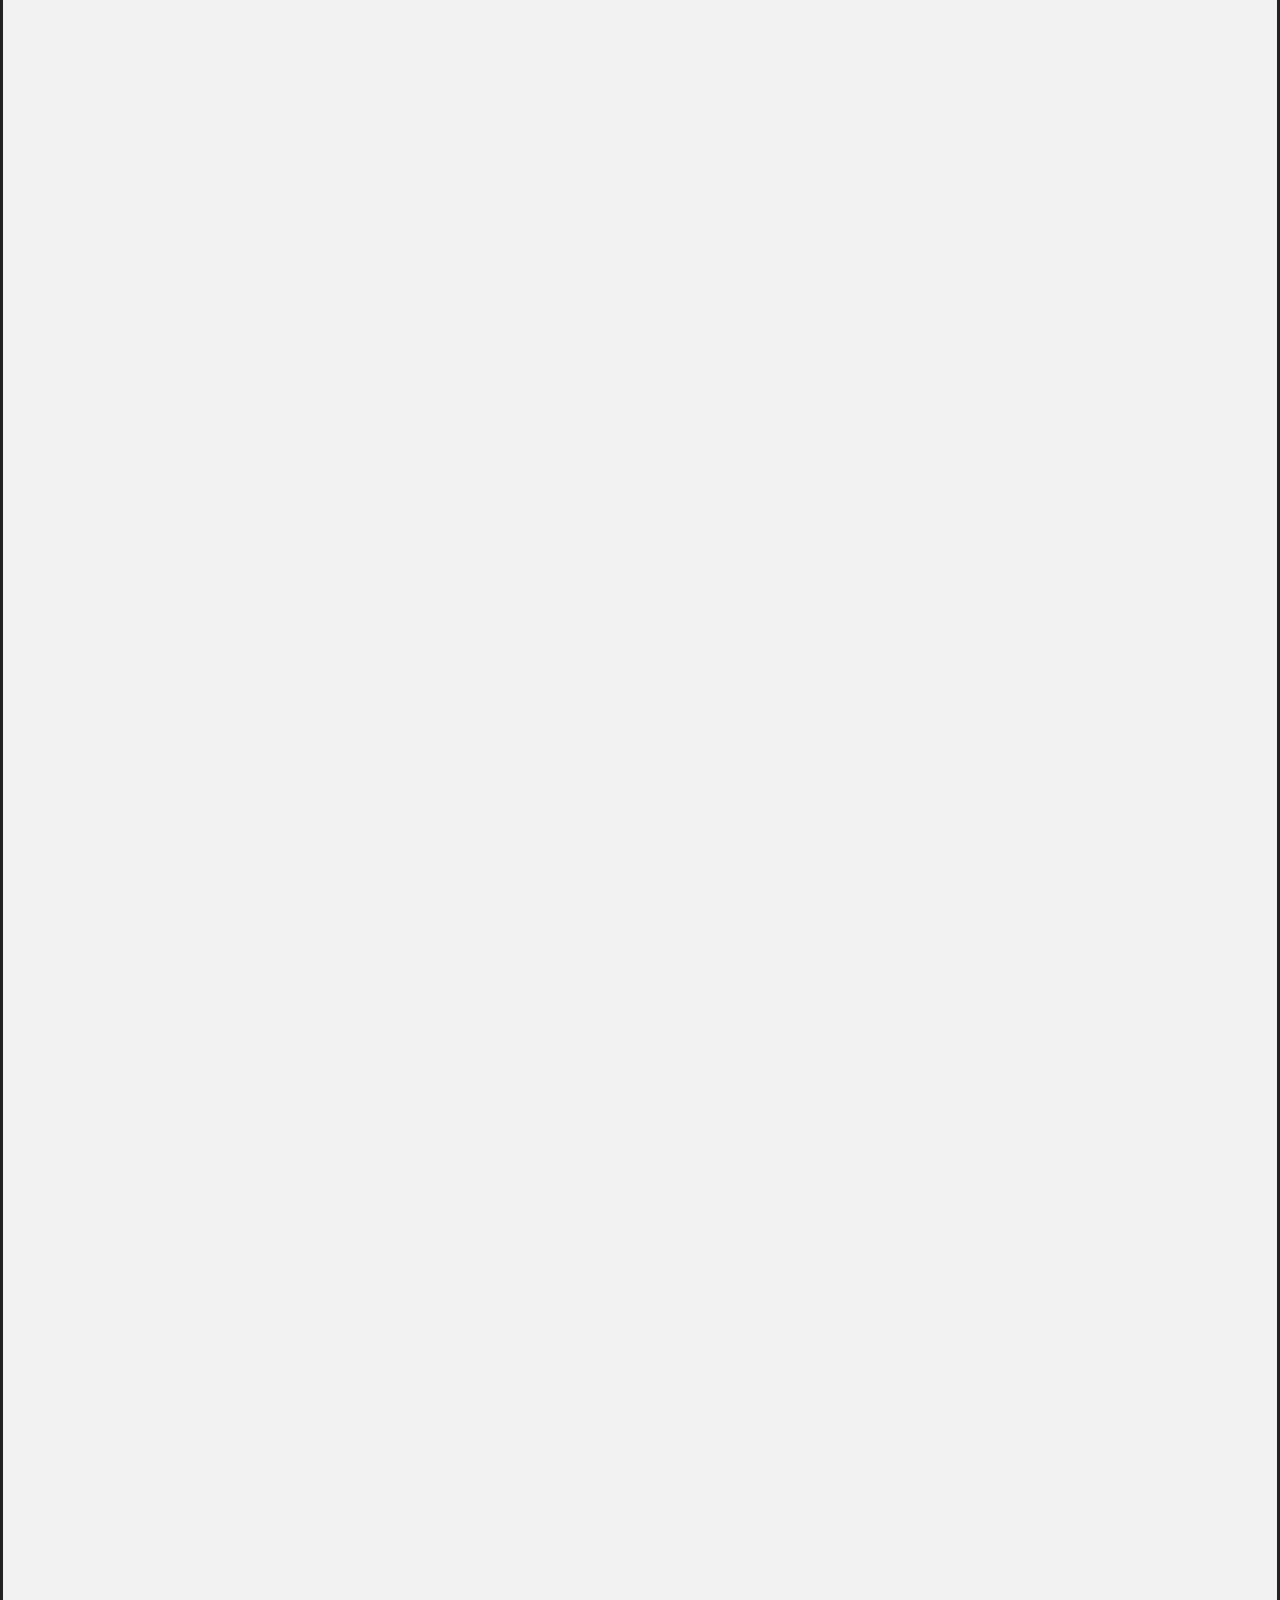
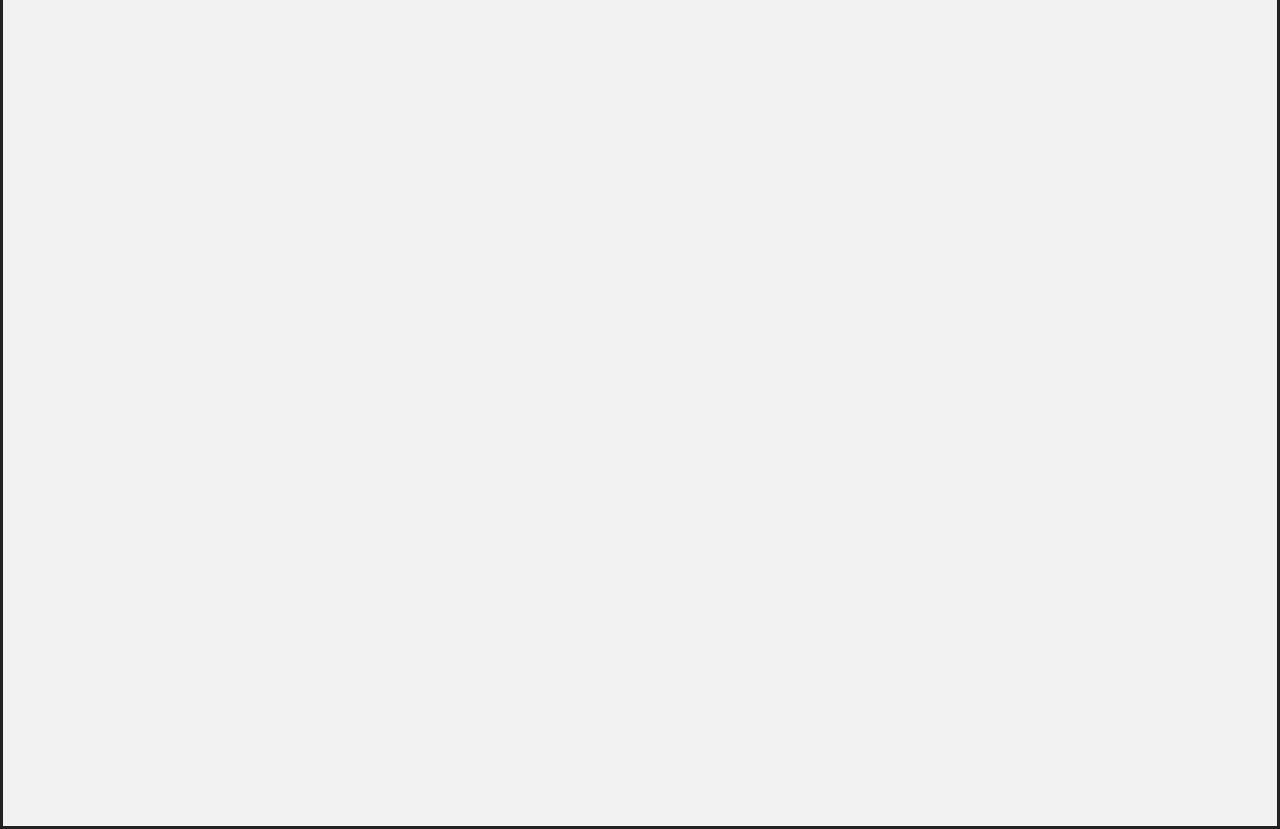
==== commit 46766141: "diversify" ====
--- a/index.html
+++ b/index.html
@@ -43,8 +43,8 @@
     </div>
 
 	<div class="row" id="container">
-		<div class="large-12 columns whitebox stroked">
-                <div class="large-5 columns" class="padding-kill">
+		<div class="large-12 row whitebox stroked">
+                <div class="large-5 columns">
                     <p><span class="big"><span class="hide-for-small"><br /><br /><br /></span><span class="bold">YunoHost</span> is a dead-simple solution aiming to deploy your own server with ease.</span></p>
                 </div>
                 <div class="large-7 columns" class="padding-kill">
@@ -52,29 +52,55 @@
                 </div>
                 <div class="clear"></div>
 		</div>
-        <div class="triplette">
+        <div class="large-12 row triplette">
             <div class="large-4 columns">
-                <div class="whitebox stroked">
+                <div class="whitebox padded stroked">
                     <h4>Built-in apps</h4>
                     <div>Install tons of applications with a single click.</div>
                     <p></p>
                 </div>
             </div>
             <div class="large-4 columns">
-                <div class="whitebox stroked">
+                <div class="whitebox padded stroked">
                     <h4>Easy install</h4>
                     <div>4 easy steps and you are ready to go!</div>
                     <p></p>
                 </div>
             </div>
             <div class="large-4 columns">
-                <div class="whitebox stroked">
+                <div class="whitebox padded stroked">
                     <h4>Friendly manager</h4>
                     <div>Enjoy your server administration :)</div>
                     <p></p>
                 </div>
             </div>
         </div>
+        <div class="spacer"></div>
+        <div class="large-12 row">
+            <div class="large-6 columns whitebox padded stroked">
+                <input type="text" value="yayaya">
+                <textarea>Type your message here...</textarea>
+                <input type="submit" class="button" rows="40" value="Send">
+            </div>
+        </div>
+        <div class="spacer"></div>
+        <div class="large-12 row">
+                <p class="justify">Lorem ipsum dolor sit amet, consectetur adipiscing elit. Mauris malesuada tempus tincidunt. Quisque in lectus elit, ac suscipit elit. In consectetur sodales odio, vitae mollis sem varius et. Phasellus dui tellus, imperdiet quis feugiat eu, scelerisque nec nulla. Ut ultrices turpis bibendum massa volutpat euismod. Curabitur facilisis felis sed enim eleifend mollis tristique turpis aliquet. Sed eget leo pellentesque magna sollicitudin eleifend eu a mauris. Sed ac tellus et libero faucibus tristique quis ut sapien. Praesent suscipit facilisis lacus pharetra varius. Morbi nec mi massa. Praesent eu nibh tortor, id pharetra massa. Nunc porta rhoncus lacinia.</p>
+            <div class="large-6 columns">
+                <img class="stroked" src="http://dummyimage.com/300x300">
+                <p class="justify top-spaced">Ut ultrices turpis bibendum massa volutpat euismod. Curabitur facilisis felis sed enim eleifend     mollis tristique turpis aliquet. Sed eget leo pellentesque magna sollicitudin eleifend eu a mauris.</p>
+            </div>
+            <div class="large-6 columns">
+                <pre class="blackbox padded stroked">if 'pattern' in arg_params:
+    if (category == sys.argv[1]) and (action == sys.argv[2]):
+        if 'dest' in arg_params: name = arg_params['dest']
+        elif arg_fullname: name = arg_fullname[2:]
+        else: name = arg_name
+        patterns[name] = arg_params['pattern']
+    del arg_params['pattern']</pre>
+            </div>
+        </div>
+
         <br /><br /><br /><br /><br /><br /><br />
         <br /><br /><br /><br /><br /><br /><br />
         <br /><br /><br /><br /><br /><br /><br />
--- a/stylesheets/app.css
+++ b/stylesheets/app.css
@@ -5300,67 +5300,117 @@
 }
 
 /* Identity SCSS */
-/* line 33, ../sass/_yunohost.scss */
+/* line 34, ../sass/_yunohost.scss */
 body {
   background: #f2f2f2;
 }
 
 @media screen and (min-width: 1024px) {
-  /* line 38, ../sass/_yunohost.scss */
+  /* line 39, ../sass/_yunohost.scss */
   html {
     border: 3px solid #222222;
   }
 }
-/* line 50, ../sass/_yunohost.scss */
+/* line 52, ../sass/_yunohost.scss */
 .button,
+input.button,
 nav.top-bar section.top-bar-section ul.right li a.button {
-  box-shadow: 2px -3px white;
-  background-color: white;
+  box-shadow: 2px -3px #aaaaaa;
+  background-color: #aaaaaa;
   font-family: 'Source Code Pro';
+  text-transform: uppercase;
   font-weight: 700;
   font-size: 16px;
   line-height: 26px;
   border: 3px solid #222222;
   color: #222222;
-}
-/* line 58, ../sass/_yunohost.scss */
+  padding: 0 10px;
+}
+/* line 62, ../sass/_yunohost.scss */
 .button.red,
+input.button.red,
 nav.top-bar section.top-bar-section ul.right li a.button.red {
   box-shadow: 2px -3px #fb2f3e;
   background-color: #fb2f3e;
 }
-/* line 61, ../sass/_yunohost.scss */
+/* line 65, ../sass/_yunohost.scss */
 .button.blue,
+input.button.blue,
 nav.top-bar section.top-bar-section ul.right li a.button.blue {
   box-shadow: 2px -3px #2ba6cb;
   background-color: #2ba6cb;
 }
-/* line 64, ../sass/_yunohost.scss */
+/* line 68, ../sass/_yunohost.scss */
 .button.yellow,
+input.button.yellow,
 nav.top-bar section.top-bar-section ul.right li a.button.yellow {
   box-shadow: 2px -3px #ffff66;
   background-color: #ffff66;
 }
-/* line 67, ../sass/_yunohost.scss */
+/* line 71, ../sass/_yunohost.scss */
 .button.green,
+input.button.green,
 nav.top-bar section.top-bar-section ul.right li a.button.green {
   box-shadow: 2px -3px #66ff00;
   background-color: #66ff00;
 }
-/* line 70, ../sass/_yunohost.scss */
+/* line 74, ../sass/_yunohost.scss */
+.button:focus,
+input.button:focus,
+nav.top-bar section.top-bar-section ul.right li a.button:focus {
+  background-color: inherit;
+  color: #222222;
+}
+/* line 78, ../sass/_yunohost.scss */
 .button:active,
+input.button:active,
 nav.top-bar section.top-bar-section ul.right li a.button:active {
+  background-color: inherit;
+  color: #222222;
   box-shadow: none;
   margin-top: 2px;
   margin-left: 2px;
 }
-
-/* line 77, ../sass/_yunohost.scss */
+/* line 85, ../sass/_yunohost.scss */
+.button:hover,
+input.button:hover,
+nav.top-bar section.top-bar-section ul.right li a.button:hover {
+  background-color: inherit;
+  color: #222222;
+}
+
+/* line 93, ../sass/_yunohost.scss */
+textarea,
+input[type=text],
+input[type=reset] {
+  box-shadow: 2px -3px #f2f2f2;
+  background-color: #f2f2f2;
+  font-size: 16px;
+  line-height: 26px;
+  border: 3px solid #222222;
+  color: #222222;
+  padding: 0 10px;
+}
+/* line 100, ../sass/_yunohost.scss */
+textarea:focus,
+input[type=text]:focus,
+input[type=reset]:focus {
+  border-color: #222222;
+  background-color: #fff;
+}
+
+/* line 107, ../sass/_yunohost.scss */
+textarea {
+  padding: 10px;
+  line-height: 20px;
+}
+
+/* line 113, ../sass/_yunohost.scss */
 .panel {
   border: none;
 }
 
-/* line 81, ../sass/_yunohost.scss */
+/* line 117, ../sass/_yunohost.scss */
 h3 {
   letter-spacing: -1px;
   text-transform: uppercase;
@@ -5370,7 +5420,7 @@
   margin: 18px 10px;
 }
 
-/* line 90, ../sass/_yunohost.scss */
+/* line 126, ../sass/_yunohost.scss */
 h4 {
   letter-spacing: -1px;
   text-transform: uppercase;
@@ -5379,32 +5429,32 @@
   font-weight: 700;
 }
 
-/* line 98, ../sass/_yunohost.scss */
+/* line 134, ../sass/_yunohost.scss */
 div.fixed {
   border: 3px solid #222222;
   border-width: 3px 3px 0 3px;
 }
 
 @media screen and (max-width: 1024px) {
-  /* line 104, ../sass/_yunohost.scss */
+  /* line 140, ../sass/_yunohost.scss */
   div.fixed {
     border-width: 3px;
   }
 }
-/* line 109, ../sass/_yunohost.scss */
+/* line 145, ../sass/_yunohost.scss */
 nav.top-bar {
   font-family: 'Source Code Pro';
   text-transform: uppercase;
   letter-spacing: -1px;
 }
-/* line 115, ../sass/_yunohost.scss */
+/* line 151, ../sass/_yunohost.scss */
 nav.top-bar ul.title-area li.name h1 a {
   font-weight: 800;
   letter-spacing: -1px;
   color: #222222;
   text-shadow: 3px -3px 0px white;
 }
-/* line 122, ../sass/_yunohost.scss */
+/* line 158, ../sass/_yunohost.scss */
 nav.top-bar ul.title-area li.menu-icon a {
   font-family: 'Source Code Pro';
   font-weight: 700;
@@ -5413,93 +5463,125 @@
   text-indent: -70px;
   color: #222222;
 }
-/* line 133, ../sass/_yunohost.scss */
+/* line 169, ../sass/_yunohost.scss */
 nav.top-bar section.top-bar-section ul.right li {
   background: #f2f2f2;
 }
-/* line 136, ../sass/_yunohost.scss */
+/* line 172, ../sass/_yunohost.scss */
 nav.top-bar section.top-bar-section ul.right li a:not(.button) {
   font-weight: 700;
   background: #f2f2f2;
 }
-/* line 140, ../sass/_yunohost.scss */
+/* line 176, ../sass/_yunohost.scss */
 nav.top-bar section.top-bar-section ul.right li.active a:not(.button) {
   text-shadow: 1px -2px 0 #2ba6cb;
   background: #f2f2f2;
 }
-/* line 144, ../sass/_yunohost.scss */
+/* line 180, ../sass/_yunohost.scss */
 nav.top-bar section.top-bar-section ul.right li a.button {
   margin-top: 19px;
   margin-right: 10px;
 }
-/* line 148, ../sass/_yunohost.scss */
+/* line 184, ../sass/_yunohost.scss */
 nav.top-bar section.top-bar-section ul.right li a.button:active {
   box-shadow: none;
   margin-top: 17px;
   margin-right: 10px;
   margin-left: 0;
 }
-/* line 154, ../sass/_yunohost.scss */
+/* line 190, ../sass/_yunohost.scss */
 nav.top-bar section.top-bar-section ul.right li a:hover:not(.button) {
   background: #f2f2f2;
   text-shadow: 1px -2px 0 #2ba6cb;
 }
 
-/* line 162, ../sass/_yunohost.scss */
+/* line 198, ../sass/_yunohost.scss */
 .whitebox {
   background: #fff;
   box-shadow: 4px -5px white;
+}
+
+/* line 203, ../sass/_yunohost.scss */
+.blackbox {
+  background: #555;
+  box-shadow: 4px -5px #555555;
+  color: #fff;
+}
+
+/* line 209, ../sass/_yunohost.scss */
+.padded {
   padding: 15px 30px;
 }
 
-/* line 168, ../sass/_yunohost.scss */
+/* line 213, ../sass/_yunohost.scss */
 span.big {
   font-size: 28px;
 }
 
-/* line 172, ../sass/_yunohost.scss */
+/* line 217, ../sass/_yunohost.scss */
 span.bold {
   font-weight: 700;
 }
 
-/* line 176, ../sass/_yunohost.scss */
+/* line 221, ../sass/_yunohost.scss */
+.justify {
+  text-align: justify;
+}
+
+/* line 225, ../sass/_yunohost.scss */
+pre {
+  font-family: "Source Code Pro";
+  font-size: 14px;
+}
+
+/* line 230, ../sass/_yunohost.scss */
 .stroked {
   border: 3px solid #222222;
 }
 
-/* line 180, ../sass/_yunohost.scss */
+/* line 234, ../sass/_yunohost.scss */
 .clear {
   clear: both;
 }
 
-/* line 184, ../sass/_yunohost.scss */
+/* line 238, ../sass/_yunohost.scss */
 .margin-kill {
   margin-left: 30px;
 }
 
-/* line 188, ../sass/_yunohost.scss */
+/* line 242, ../sass/_yunohost.scss */
 .padding-kill {
   padding: 0;
 }
 
-/* line 192, ../sass/_yunohost.scss */
+/* line 246, ../sass/_yunohost.scss */
+.top-spaced {
+  margin-top: 20px;
+}
+
+/* line 250, ../sass/_yunohost.scss */
+div.spacer {
+  height: 40px;
+}
+
+/* line 254, ../sass/_yunohost.scss */
 .center {
   text-align: center;
 }
 
-/* line 196, ../sass/_yunohost.scss */
+/* line 258, ../sass/_yunohost.scss */
 div {
   line-height: 23px;
 }
 
 /* Responsive stuffs */
 @media screen and (max-width: 790px) {
-  /* line 203, ../sass/_yunohost.scss */
+  /* line 265, ../sass/_yunohost.scss */
   .whitebox {
     box-shadow: none;
   }
 
-  /* line 207, ../sass/_yunohost.scss */
+  /* line 269, ../sass/_yunohost.scss */
   .margin-kill {
     margin-left: 0;
   }
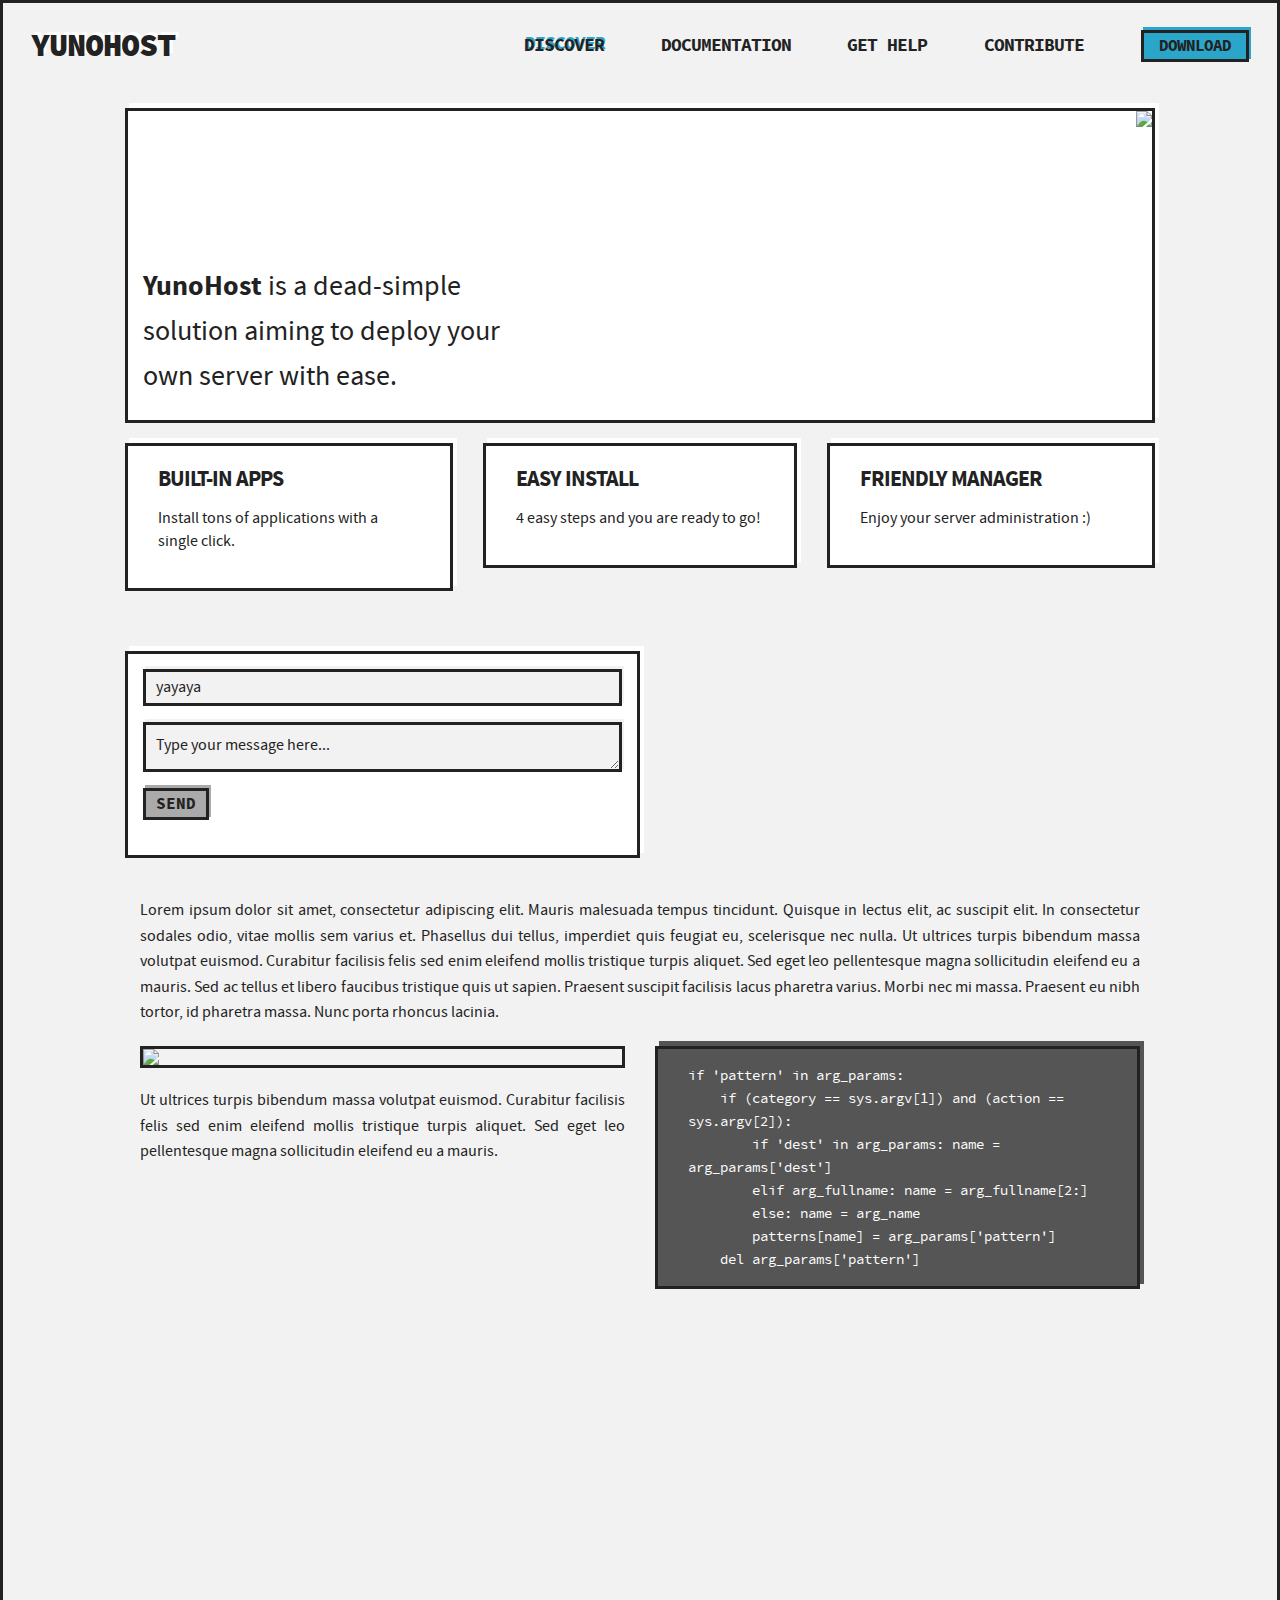
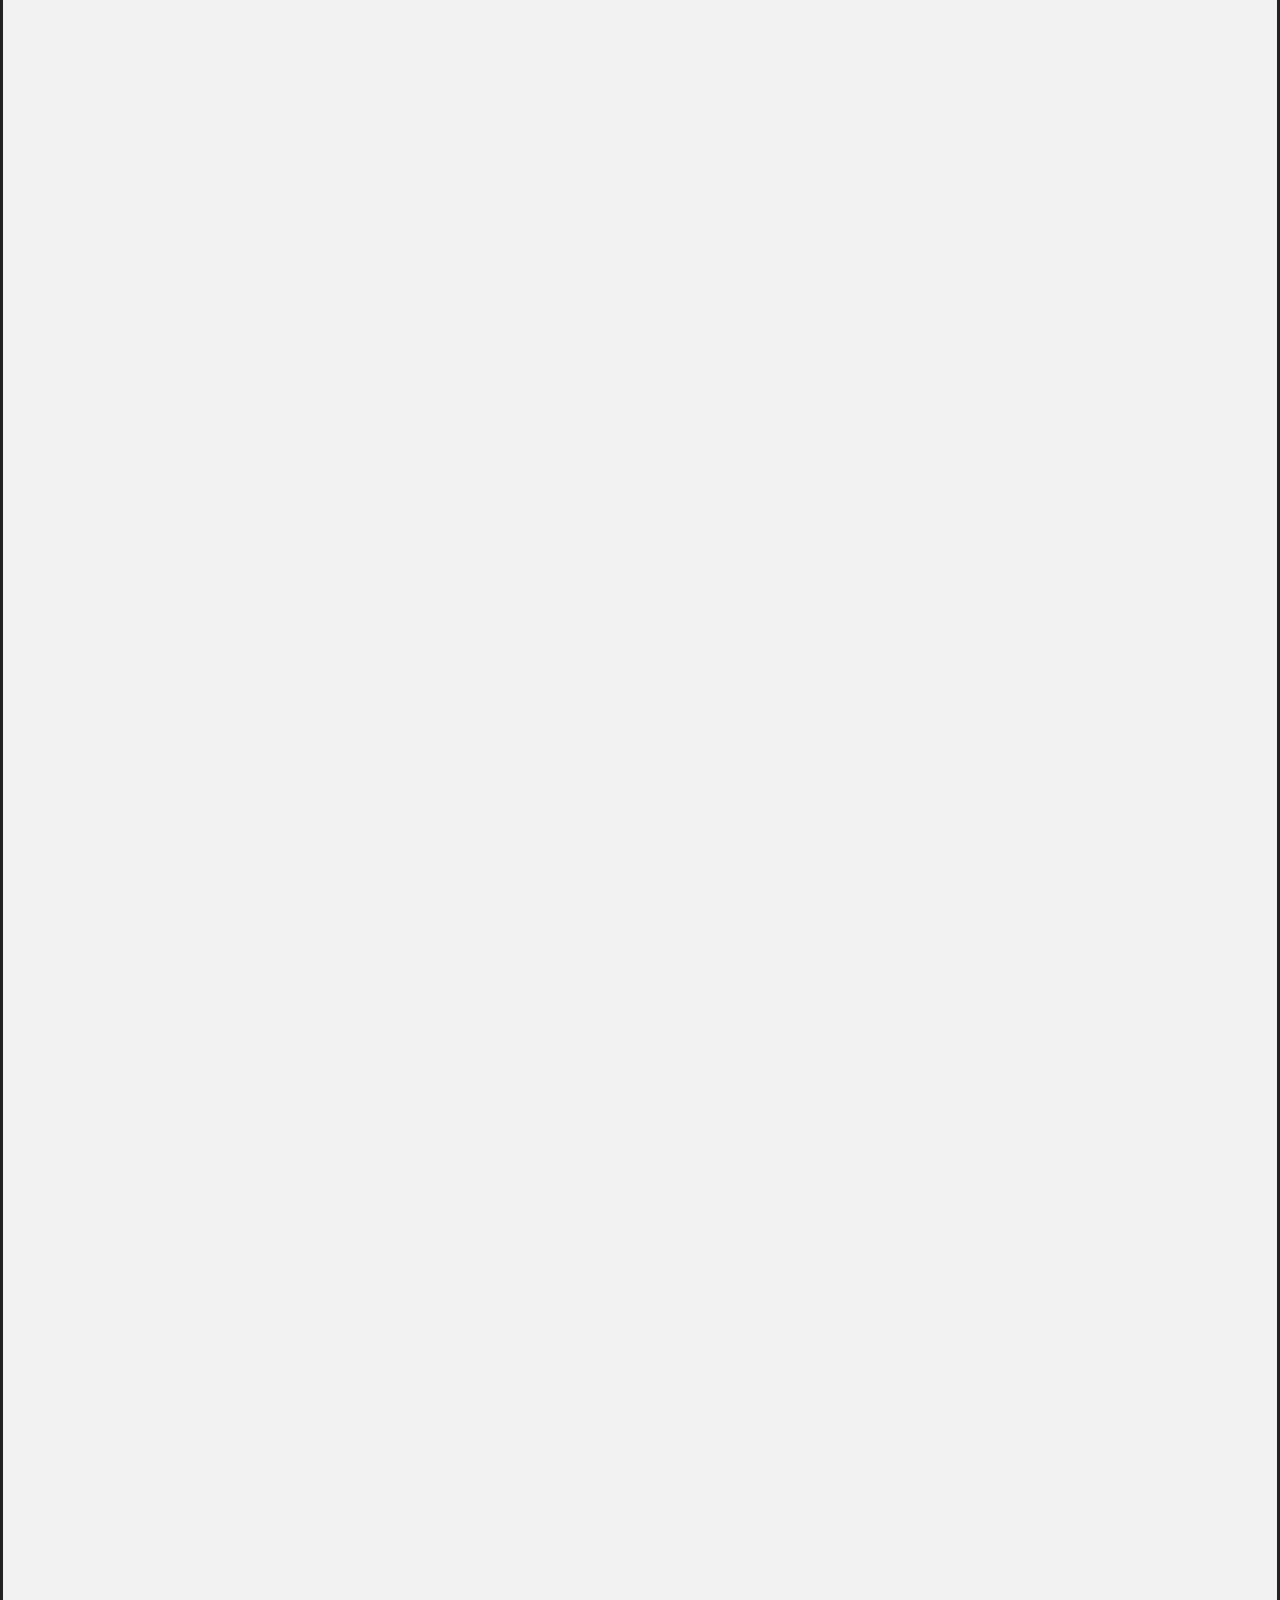
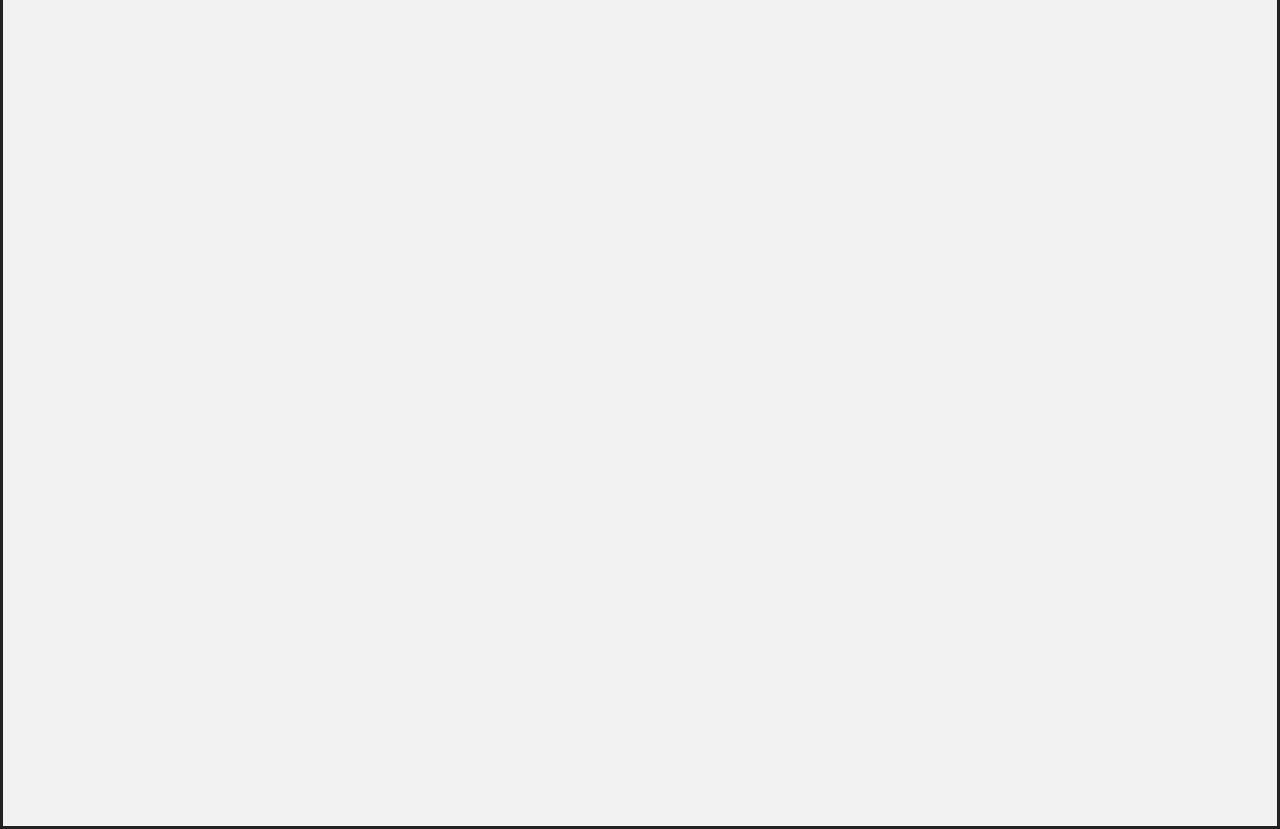
==== commit 1a57a092: "responsive stuffs" ====
--- a/index.html
+++ b/index.html
@@ -42,17 +42,17 @@
      </nav>
     </div>
 
-	<div class="row" id="container">
-		<div class="large-12 row whitebox stroked">
+	<div class="row small-fix" id="container">
+		<div class="row whitebox stroked">
                 <div class="large-5 columns">
                     <p><span class="big"><span class="hide-for-small"><br /><br /><br /></span><span class="bold">YunoHost</span> is a dead-simple solution aiming to deploy your own server with ease.</span></p>
                 </div>
-                <div class="large-7 columns" class="padding-kill">
-                    <img class="margin-kill" src="http://dummyimage.com/532x470">
+                <div class="large-7 columns padding-kill">
+                    <img class="right" src="http://dummyimage.com/532x470">
                 </div>
                 <div class="clear"></div>
 		</div>
-        <div class="large-12 row triplette">
+        <div class="row triplette">
             <div class="large-4 columns">
                 <div class="whitebox padded stroked">
                     <h4>Built-in apps</h4>
@@ -76,7 +76,7 @@
             </div>
         </div>
         <div class="spacer"></div>
-        <div class="large-12 row">
+        <div class="row small-fix">
             <div class="large-6 columns whitebox padded stroked">
                 <input type="text" value="yayaya">
                 <textarea>Type your message here...</textarea>
@@ -84,8 +84,10 @@
             </div>
         </div>
         <div class="spacer"></div>
-        <div class="large-12 row">
+        <div class="row small-fix">
+            <div class="large-12 columns">
                 <p class="justify">Lorem ipsum dolor sit amet, consectetur adipiscing elit. Mauris malesuada tempus tincidunt. Quisque in lectus elit, ac suscipit elit. In consectetur sodales odio, vitae mollis sem varius et. Phasellus dui tellus, imperdiet quis feugiat eu, scelerisque nec nulla. Ut ultrices turpis bibendum massa volutpat euismod. Curabitur facilisis felis sed enim eleifend mollis tristique turpis aliquet. Sed eget leo pellentesque magna sollicitudin eleifend eu a mauris. Sed ac tellus et libero faucibus tristique quis ut sapien. Praesent suscipit facilisis lacus pharetra varius. Morbi nec mi massa. Praesent eu nibh tortor, id pharetra massa. Nunc porta rhoncus lacinia.</p>
+            </div>
             <div class="large-6 columns">
                 <img class="stroked" src="http://dummyimage.com/300x300">
                 <p class="justify top-spaced">Ut ultrices turpis bibendum massa volutpat euismod. Curabitur facilisis felis sed enim eleifend     mollis tristique turpis aliquet. Sed eget leo pellentesque magna sollicitudin eleifend eu a mauris.</p>
--- a/stylesheets/app.css
+++ b/stylesheets/app.css
@@ -5549,41 +5549,49 @@
   margin-left: 30px;
 }
 
-/* line 242, ../sass/_yunohost.scss */
-.padding-kill {
+/* line 243, ../sass/_yunohost.scss */
+.padding-kill,
+.row .columns.padding-kill {
   padding: 0;
 }
 
-/* line 246, ../sass/_yunohost.scss */
+/* line 247, ../sass/_yunohost.scss */
 .top-spaced {
   margin-top: 20px;
 }
 
-/* line 250, ../sass/_yunohost.scss */
+/* line 251, ../sass/_yunohost.scss */
 div.spacer {
   height: 40px;
 }
 
-/* line 254, ../sass/_yunohost.scss */
+/* line 255, ../sass/_yunohost.scss */
 .center {
   text-align: center;
 }
 
-/* line 258, ../sass/_yunohost.scss */
+/* line 259, ../sass/_yunohost.scss */
 div {
   line-height: 23px;
 }
 
 /* Responsive stuffs */
 @media screen and (max-width: 790px) {
-  /* line 265, ../sass/_yunohost.scss */
+  /* line 266, ../sass/_yunohost.scss */
   .whitebox {
     box-shadow: none;
   }
 
-  /* line 269, ../sass/_yunohost.scss */
+  /* line 270, ../sass/_yunohost.scss */
   .margin-kill {
     margin-left: 0;
+  }
+
+  /* line 275, ../sass/_yunohost.scss */
+  .row.stroked,
+  .row.small-fix {
+    margin-left: 0px;
+    margin-right: 0px;
   }
 }
 /* YunoSite specific */
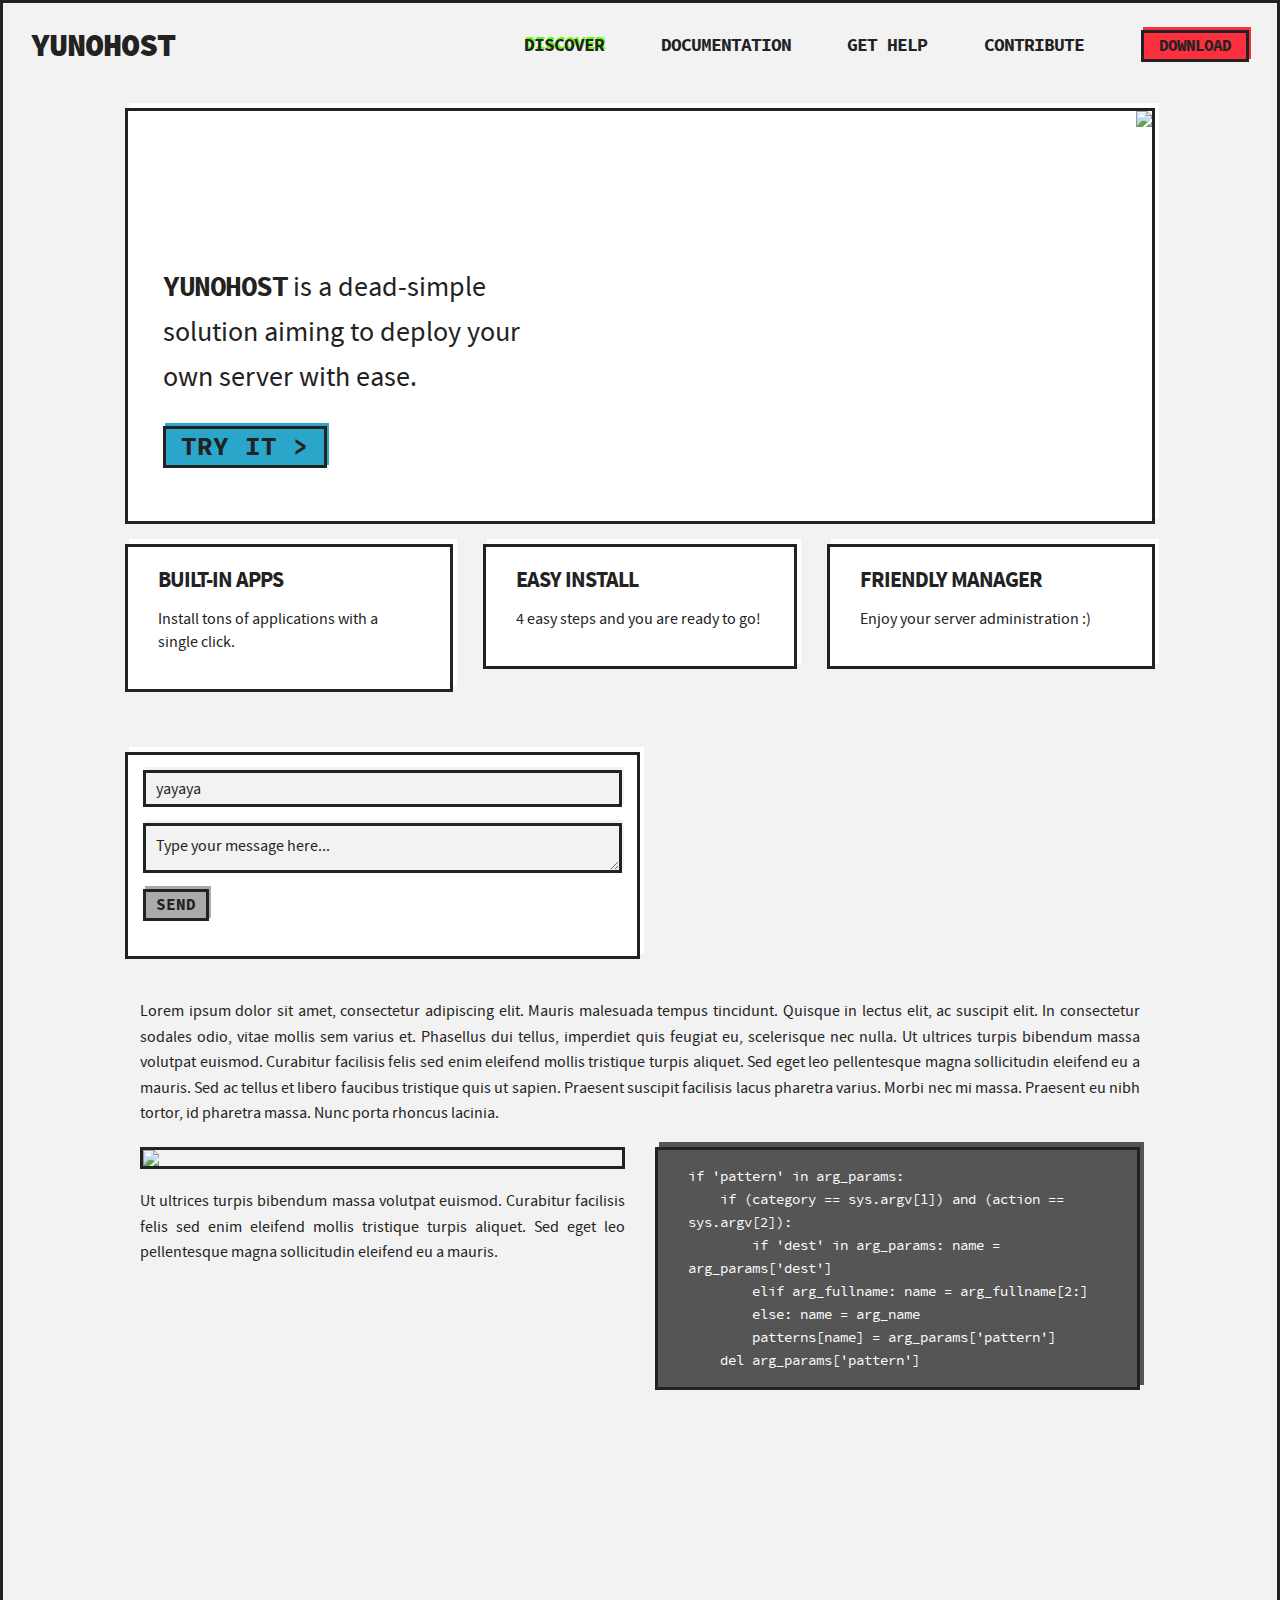
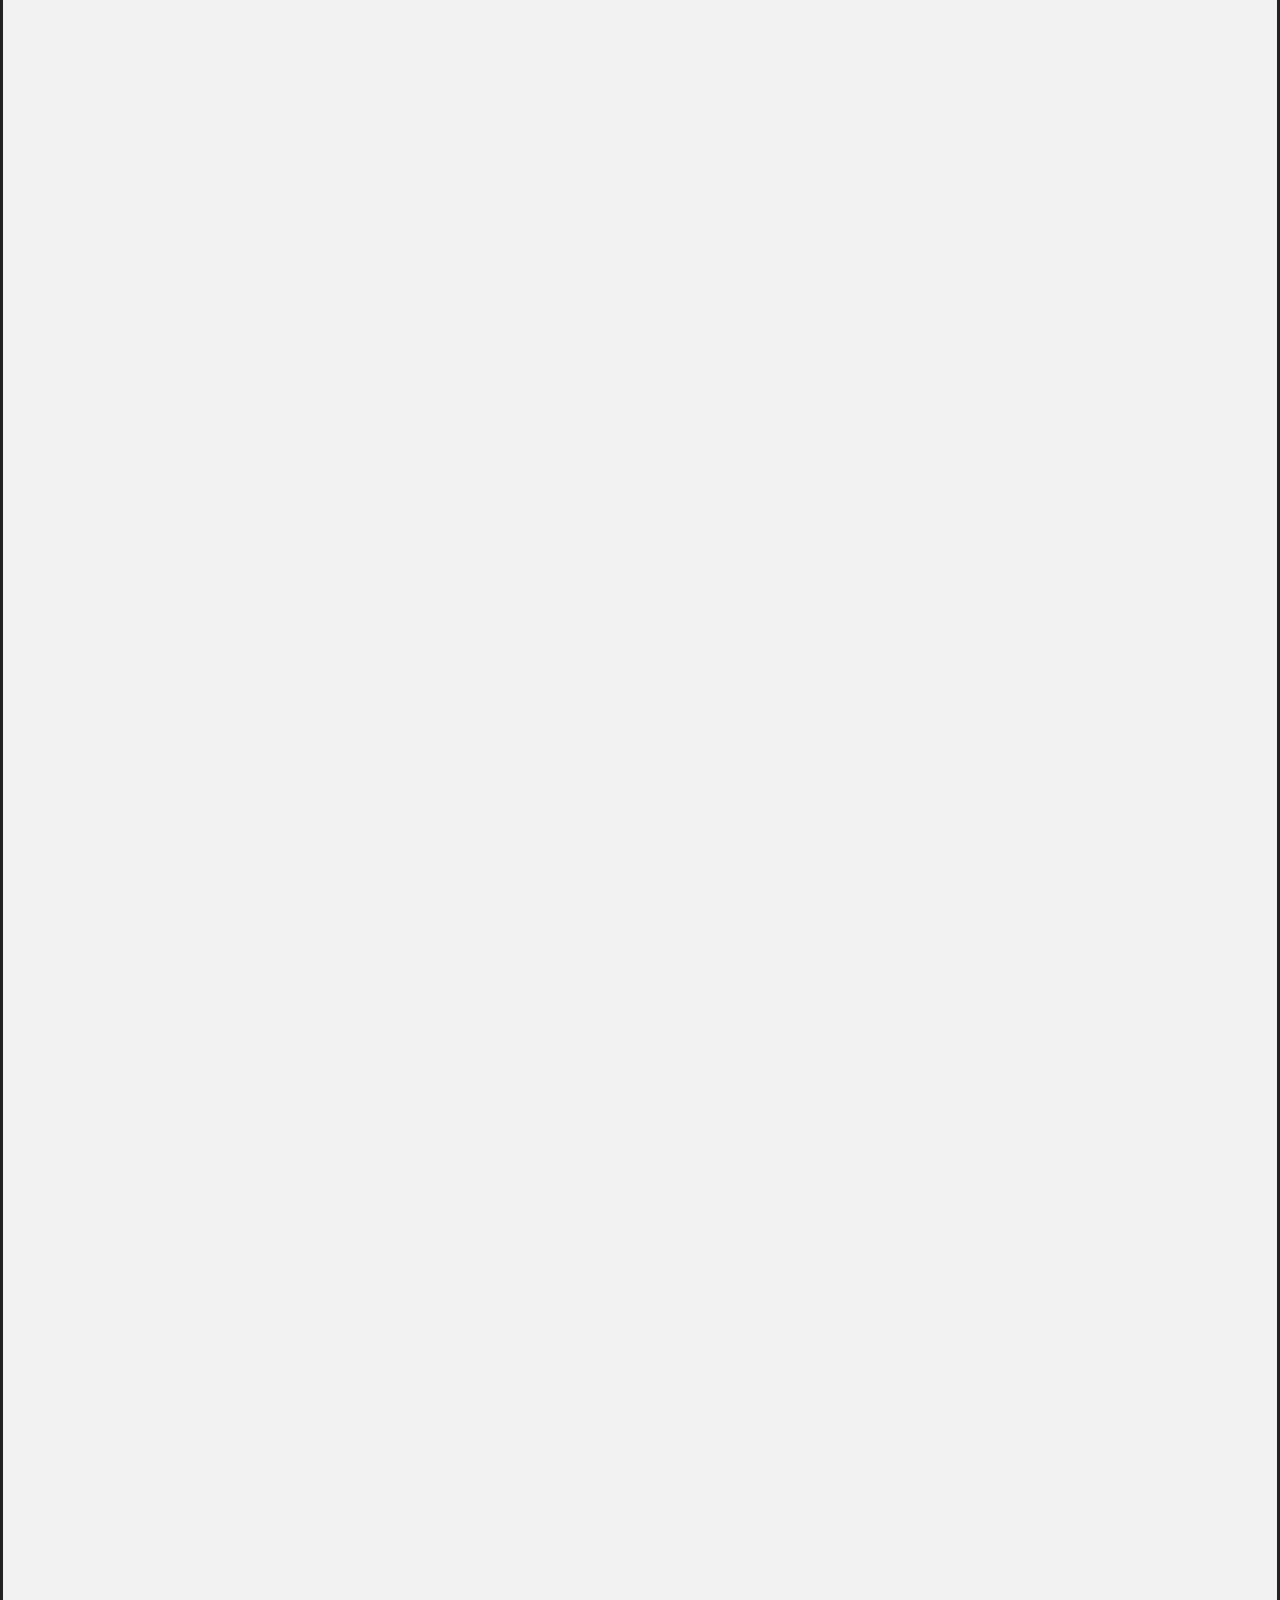
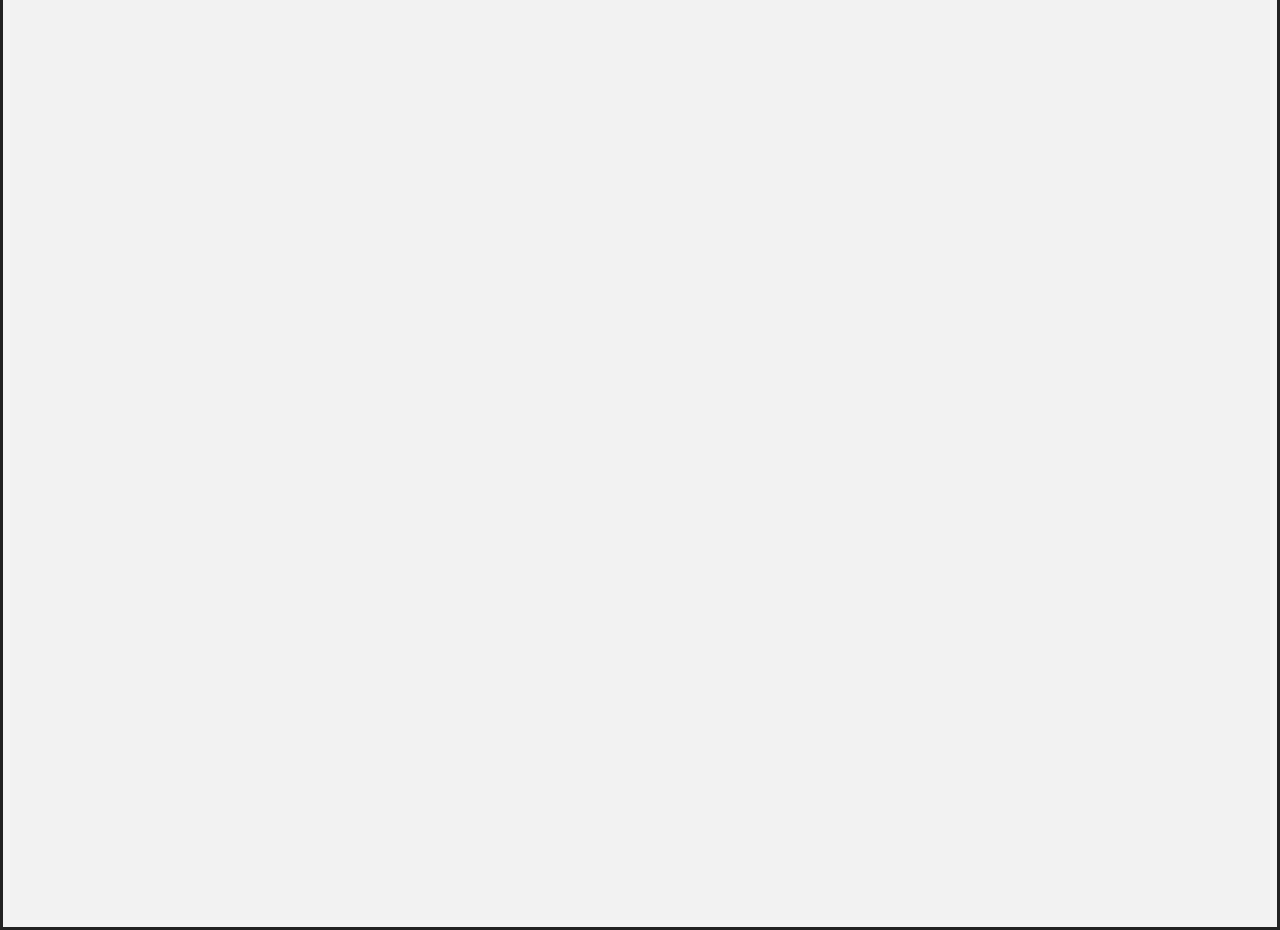
==== commit 7a2c2d9a: "sexyness" ====
--- a/index.html
+++ b/index.html
@@ -6,7 +6,7 @@
 <head>
 	<meta charset="utf-8" />
   <meta name="viewport" content="width=device-width" />
-  <title>Foundation 4</title>
+  <title>YUNOHOST</title>
 
   <link rel="stylesheet" href="stylesheets/normalize.css" />
   <link rel="stylesheet" href="stylesheets/app.css" />
@@ -35,7 +35,7 @@
           <li><a href="#">Get help</a></li>
           <li><a href="#">Contribute</a></li>
           <li class="has-form">
-            <a href="#" class="blue button">Download</a>
+            <a href="#" class="red button">Download</a>
           </li>
         </ul>
      </section>
@@ -45,7 +45,7 @@
 	<div class="row small-fix" id="container">
 		<div class="row whitebox stroked">
                 <div class="large-5 columns">
-                    <p><span class="big"><span class="hide-for-small"><br /><br /><br /></span><span class="bold">YunoHost</span> is a dead-simple solution aiming to deploy your own server with ease.</span></p>
+                    <p class="epic"><span class="big"><span class="hide-for-small"><br /><br /><br /></span><span class="uppercase">YUNOHOST</span> is a dead-simple solution aiming to deploy your own server with ease.</span><br /><br /><a class="big blue button" href="#">TRY IT ></a></p>
                 </div>
                 <div class="large-7 columns padding-kill">
                     <img class="right" src="http://dummyimage.com/532x470">
@@ -89,7 +89,7 @@
                 <p class="justify">Lorem ipsum dolor sit amet, consectetur adipiscing elit. Mauris malesuada tempus tincidunt. Quisque in lectus elit, ac suscipit elit. In consectetur sodales odio, vitae mollis sem varius et. Phasellus dui tellus, imperdiet quis feugiat eu, scelerisque nec nulla. Ut ultrices turpis bibendum massa volutpat euismod. Curabitur facilisis felis sed enim eleifend mollis tristique turpis aliquet. Sed eget leo pellentesque magna sollicitudin eleifend eu a mauris. Sed ac tellus et libero faucibus tristique quis ut sapien. Praesent suscipit facilisis lacus pharetra varius. Morbi nec mi massa. Praesent eu nibh tortor, id pharetra massa. Nunc porta rhoncus lacinia.</p>
             </div>
             <div class="large-6 columns">
-                <img class="stroked" src="http://dummyimage.com/300x300">
+                <img class="center stroked" src="http://dummyimage.com/300x300">
                 <p class="justify top-spaced">Ut ultrices turpis bibendum massa volutpat euismod. Curabitur facilisis felis sed enim eleifend     mollis tristique turpis aliquet. Sed eget leo pellentesque magna sollicitudin eleifend eu a mauris.</p>
             </div>
             <div class="large-6 columns">
--- a/stylesheets/app.css
+++ b/stylesheets/app.css
@@ -5327,41 +5327,48 @@
   padding: 0 10px;
 }
 /* line 62, ../sass/_yunohost.scss */
+.button.big,
+input.button.big,
+nav.top-bar section.top-bar-section ul.right li a.button.big {
+  font-size: 26px;
+  padding: 5px 15px;
+}
+/* line 66, ../sass/_yunohost.scss */
 .button.red,
 input.button.red,
 nav.top-bar section.top-bar-section ul.right li a.button.red {
   box-shadow: 2px -3px #fb2f3e;
   background-color: #fb2f3e;
 }
-/* line 65, ../sass/_yunohost.scss */
+/* line 69, ../sass/_yunohost.scss */
 .button.blue,
 input.button.blue,
 nav.top-bar section.top-bar-section ul.right li a.button.blue {
   box-shadow: 2px -3px #2ba6cb;
   background-color: #2ba6cb;
 }
-/* line 68, ../sass/_yunohost.scss */
+/* line 72, ../sass/_yunohost.scss */
 .button.yellow,
 input.button.yellow,
 nav.top-bar section.top-bar-section ul.right li a.button.yellow {
   box-shadow: 2px -3px #ffff66;
   background-color: #ffff66;
 }
-/* line 71, ../sass/_yunohost.scss */
+/* line 75, ../sass/_yunohost.scss */
 .button.green,
 input.button.green,
 nav.top-bar section.top-bar-section ul.right li a.button.green {
   box-shadow: 2px -3px #66ff00;
   background-color: #66ff00;
 }
-/* line 74, ../sass/_yunohost.scss */
+/* line 78, ../sass/_yunohost.scss */
 .button:focus,
 input.button:focus,
 nav.top-bar section.top-bar-section ul.right li a.button:focus {
   background-color: inherit;
   color: #222222;
 }
-/* line 78, ../sass/_yunohost.scss */
+/* line 82, ../sass/_yunohost.scss */
 .button:active,
 input.button:active,
 nav.top-bar section.top-bar-section ul.right li a.button:active {
@@ -5371,7 +5378,7 @@
   margin-top: 2px;
   margin-left: 2px;
 }
-/* line 85, ../sass/_yunohost.scss */
+/* line 89, ../sass/_yunohost.scss */
 .button:hover,
 input.button:hover,
 nav.top-bar section.top-bar-section ul.right li a.button:hover {
@@ -5379,7 +5386,7 @@
   color: #222222;
 }
 
-/* line 93, ../sass/_yunohost.scss */
+/* line 97, ../sass/_yunohost.scss */
 textarea,
 input[type=text],
 input[type=reset] {
@@ -5391,7 +5398,7 @@
   color: #222222;
   padding: 0 10px;
 }
-/* line 100, ../sass/_yunohost.scss */
+/* line 104, ../sass/_yunohost.scss */
 textarea:focus,
 input[type=text]:focus,
 input[type=reset]:focus {
@@ -5399,18 +5406,18 @@
   background-color: #fff;
 }
 
-/* line 107, ../sass/_yunohost.scss */
+/* line 111, ../sass/_yunohost.scss */
 textarea {
   padding: 10px;
   line-height: 20px;
 }
 
-/* line 113, ../sass/_yunohost.scss */
+/* line 117, ../sass/_yunohost.scss */
 .panel {
   border: none;
 }
 
-/* line 117, ../sass/_yunohost.scss */
+/* line 121, ../sass/_yunohost.scss */
 h3 {
   letter-spacing: -1px;
   text-transform: uppercase;
@@ -5420,7 +5427,7 @@
   margin: 18px 10px;
 }
 
-/* line 126, ../sass/_yunohost.scss */
+/* line 130, ../sass/_yunohost.scss */
 h4 {
   letter-spacing: -1px;
   text-transform: uppercase;
@@ -5429,32 +5436,31 @@
   font-weight: 700;
 }
 
-/* line 134, ../sass/_yunohost.scss */
+/* line 138, ../sass/_yunohost.scss */
 div.fixed {
   border: 3px solid #222222;
   border-width: 3px 3px 0 3px;
 }
 
 @media screen and (max-width: 1024px) {
-  /* line 140, ../sass/_yunohost.scss */
+  /* line 144, ../sass/_yunohost.scss */
   div.fixed {
     border-width: 3px;
   }
 }
-/* line 145, ../sass/_yunohost.scss */
+/* line 149, ../sass/_yunohost.scss */
 nav.top-bar {
   font-family: 'Source Code Pro';
   text-transform: uppercase;
   letter-spacing: -1px;
 }
-/* line 151, ../sass/_yunohost.scss */
+/* line 155, ../sass/_yunohost.scss */
 nav.top-bar ul.title-area li.name h1 a {
   font-weight: 800;
   letter-spacing: -1px;
   color: #222222;
-  text-shadow: 3px -3px 0px white;
-}
-/* line 158, ../sass/_yunohost.scss */
+}
+/* line 162, ../sass/_yunohost.scss */
 nav.top-bar ul.title-area li.menu-icon a {
   font-family: 'Source Code Pro';
   font-weight: 700;
@@ -5463,131 +5469,139 @@
   text-indent: -70px;
   color: #222222;
 }
-/* line 169, ../sass/_yunohost.scss */
+/* line 173, ../sass/_yunohost.scss */
 nav.top-bar section.top-bar-section ul.right li {
   background: #f2f2f2;
 }
-/* line 172, ../sass/_yunohost.scss */
+/* line 176, ../sass/_yunohost.scss */
 nav.top-bar section.top-bar-section ul.right li a:not(.button) {
   font-weight: 700;
   background: #f2f2f2;
 }
-/* line 176, ../sass/_yunohost.scss */
+/* line 180, ../sass/_yunohost.scss */
 nav.top-bar section.top-bar-section ul.right li.active a:not(.button) {
-  text-shadow: 1px -2px 0 #2ba6cb;
+  text-shadow: 1px -2px 0 #66ff00;
   background: #f2f2f2;
 }
-/* line 180, ../sass/_yunohost.scss */
+/* line 184, ../sass/_yunohost.scss */
 nav.top-bar section.top-bar-section ul.right li a.button {
   margin-top: 19px;
   margin-right: 10px;
 }
-/* line 184, ../sass/_yunohost.scss */
+/* line 188, ../sass/_yunohost.scss */
 nav.top-bar section.top-bar-section ul.right li a.button:active {
   box-shadow: none;
   margin-top: 17px;
   margin-right: 10px;
   margin-left: 0;
 }
-/* line 190, ../sass/_yunohost.scss */
+/* line 194, ../sass/_yunohost.scss */
 nav.top-bar section.top-bar-section ul.right li a:hover:not(.button) {
   background: #f2f2f2;
-  text-shadow: 1px -2px 0 #2ba6cb;
-}
-
-/* line 198, ../sass/_yunohost.scss */
+  text-shadow: 1px -2px 0 #ffff66;
+}
+
+/* line 202, ../sass/_yunohost.scss */
 .whitebox {
   background: #fff;
   box-shadow: 4px -5px white;
 }
 
-/* line 203, ../sass/_yunohost.scss */
+/* line 207, ../sass/_yunohost.scss */
 .blackbox {
   background: #555;
   box-shadow: 4px -5px #555555;
   color: #fff;
 }
 
-/* line 209, ../sass/_yunohost.scss */
+/* line 213, ../sass/_yunohost.scss */
 .padded {
   padding: 15px 30px;
 }
 
-/* line 213, ../sass/_yunohost.scss */
+/* line 217, ../sass/_yunohost.scss */
 span.big {
   font-size: 28px;
 }
 
-/* line 217, ../sass/_yunohost.scss */
+/* line 221, ../sass/_yunohost.scss */
 span.bold {
   font-weight: 700;
 }
 
-/* line 221, ../sass/_yunohost.scss */
+/* line 225, ../sass/_yunohost.scss */
+span.uppercase {
+  font-weight: 700;
+  font-family: "Source Code Pro";
+  letter-spacing: -1.5px;
+}
+
+/* line 232, ../sass/_yunohost.scss */
 .justify {
   text-align: justify;
 }
 
-/* line 225, ../sass/_yunohost.scss */
+/* line 236, ../sass/_yunohost.scss */
 pre {
   font-family: "Source Code Pro";
   font-size: 14px;
 }
 
-/* line 230, ../sass/_yunohost.scss */
+/* line 241, ../sass/_yunohost.scss */
 .stroked {
   border: 3px solid #222222;
 }
 
-/* line 234, ../sass/_yunohost.scss */
+/* line 245, ../sass/_yunohost.scss */
 .clear {
   clear: both;
 }
 
-/* line 238, ../sass/_yunohost.scss */
+/* line 249, ../sass/_yunohost.scss */
 .margin-kill {
   margin-left: 30px;
 }
 
-/* line 243, ../sass/_yunohost.scss */
+/* line 254, ../sass/_yunohost.scss */
 .padding-kill,
 .row .columns.padding-kill {
   padding: 0;
 }
 
-/* line 247, ../sass/_yunohost.scss */
+/* line 258, ../sass/_yunohost.scss */
 .top-spaced {
   margin-top: 20px;
 }
 
-/* line 251, ../sass/_yunohost.scss */
+/* line 262, ../sass/_yunohost.scss */
 div.spacer {
   height: 40px;
 }
 
-/* line 255, ../sass/_yunohost.scss */
+/* line 266, ../sass/_yunohost.scss */
 .center {
   text-align: center;
-}
-
-/* line 259, ../sass/_yunohost.scss */
+  margin: 0 auto;
+}
+
+/* line 271, ../sass/_yunohost.scss */
 div {
   line-height: 23px;
 }
 
 /* Responsive stuffs */
 @media screen and (max-width: 790px) {
-  /* line 266, ../sass/_yunohost.scss */
+  /* line 278, ../sass/_yunohost.scss */
   .whitebox {
     box-shadow: none;
   }
 
-  /* line 270, ../sass/_yunohost.scss */
+  /* line 282, ../sass/_yunohost.scss */
   .margin-kill {
     margin-left: 0;
   }
 
-  /* line 275, ../sass/_yunohost.scss */
+  /* line 287, ../sass/_yunohost.scss */
   .row.stroked,
   .row.small-fix {
     margin-left: 0px;
@@ -5608,11 +5622,15 @@
   margin-top: 20px;
 }
 @media screen and (min-width: 790px) {
-  /* line 15, ../sass/app.scss */
+  /* line 14, ../sass/app.scss */
+  div#container p.epic {
+    padding-left: 20px;
+  }
+  /* line 18, ../sass/app.scss */
   div#container div.triplette div.large-4:first-child {
     padding-left: 0;
   }
-  /* line 18, ../sass/app.scss */
+  /* line 21, ../sass/app.scss */
   div#container div.triplette div.large-4:last-child {
     padding-right: 0;
   }
